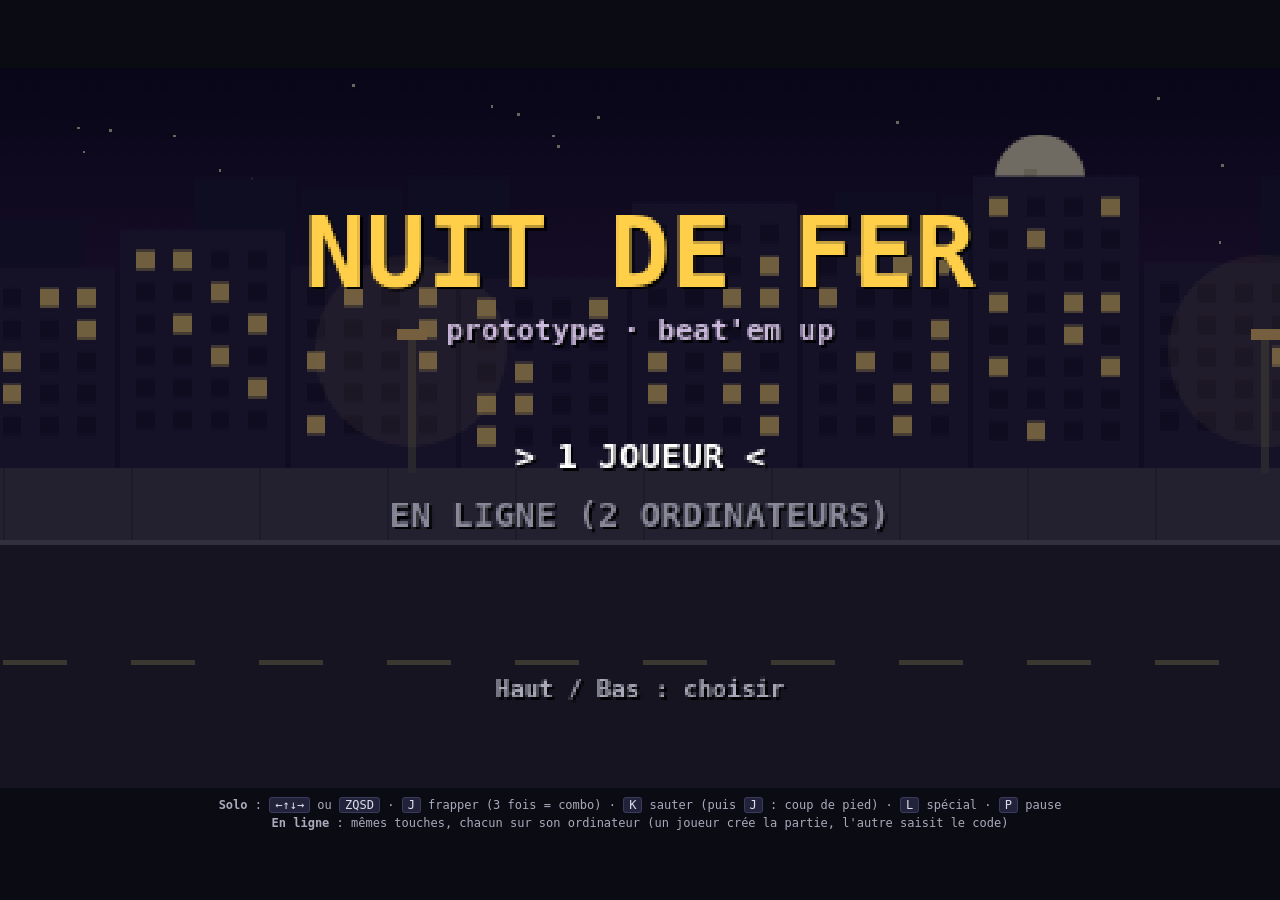
==== index.html @ 5383912b "Add files via upload" ====
<!DOCTYPE html>
<html lang="fr">
<head>
<meta charset="utf-8">
<meta name="viewport" content="width=device-width,initial-scale=1,maximum-scale=1,user-scalable=no">
<title>Nuit de Fer — prototype</title>
<style>
  html,body{margin:0;height:100%;background:#0b0b14;color:#aab;font-family:ui-monospace,Menlo,Consolas,monospace}
  body{display:flex;flex-direction:column;align-items:center;justify-content:center;gap:8px}
  canvas{width:min(100vw,calc((100vh - 48px) * 16 / 9));aspect-ratio:16/9;image-rendering:pixelated;background:#000;display:block;outline:none}
  #help{font-size:12px;text-align:center;padding:0 8px;line-height:1.5}
  kbd{background:#22223a;border:1px solid #3a3a5a;border-radius:3px;padding:0 5px;color:#dde}

  #touch{display:none;position:fixed;left:0;right:0;bottom:0;height:46vh;max-height:230px;z-index:5;touch-action:none;-webkit-user-select:none;user-select:none;-webkit-touch-callout:none}
  body.touch #touch{display:block}
  body.touch #help{display:none}
  #pad{position:absolute;left:2vw;bottom:14px;width:150px;height:150px;border-radius:50%;background:rgba(255,255,255,.10);border:2px solid rgba(255,255,255,.25)}
  #knob{position:absolute;left:50px;top:50px;width:50px;height:50px;border-radius:50%;background:rgba(255,255,255,.35)}
  .tb{position:absolute;width:66px;height:66px;border-radius:50%;background:rgba(255,200,60,.22);border:2px solid rgba(255,220,120,.6);color:#fff;font:bold 12px ui-monospace,monospace;display:flex;align-items:center;justify-content:center;text-align:center;line-height:1.1}
  .tb.s{width:44px;height:30px;border-radius:8px;font-size:11px;background:rgba(255,255,255,.18);border-color:rgba(255,255,255,.4)}
  .tb.on{background:rgba(255,220,120,.6)}
  #bP{right:94px;bottom:70px} #bJ{right:12px;bottom:112px} #bS{right:12px;bottom:28px}
  #bOk{left:calc(50% - 50px);bottom:14px} #bPause{left:calc(50% + 4px);bottom:14px}
</style>
</head>
<body>
<canvas id="c" width="480" height="270" tabindex="0"></canvas>
<div id="help">
  <b>Solo</b> : <kbd>←↑↓→</kbd> ou <kbd>ZQSD</kbd> · <kbd>J</kbd> frapper (3 fois = combo) · <kbd>K</kbd> sauter (puis <kbd>J</kbd> : coup de pied) · <kbd>L</kbd> spécial · <kbd>P</kbd> pause<br>
  <b>En ligne</b> : mêmes touches, chacun sur son ordinateur (un joueur crée la partie, l'autre saisit le code)
</div>
<div id="touch">
  <div id="pad"><div id="knob"></div></div>
  <div class="tb" id="bP" data-k="KeyJ">Frapper</div>
  <div class="tb" id="bJ" data-k="KeyK">Saut</div>
  <div class="tb" id="bS" data-k="KeyL">Spécial</div>
  <div class="tb s" id="bOk" data-k="Enter">OK</div>
  <div class="tb s" id="bPause" data-k="KeyP">Pause</div>
</div>
<script>
(function () {
  var touch = ('ontouchstart' in window) || (navigator.maxTouchPoints > 0) || (window.matchMedia && matchMedia('(pointer:coarse)').matches);
  window.IS_TOUCH = touch;
  if (!touch) return;
  document.body.classList.add('touch');
  var K = function () { return window.__keys; };
  var pad = document.getElementById('pad'), knob = document.getElementById('knob');
  function setDir(dx, dy) {
    var k = K(); if (!k) return;
    k.ArrowLeft = dx < -0.3; k.ArrowRight = dx > 0.3; k.ArrowUp = dy < -0.3; k.ArrowDown = dy > 0.3;
    knob.style.transform = 'translate(' + (dx * 30) + 'px,' + (dy * 30) + 'px)';
  }
  function padMove(e) {
    var r = pad.getBoundingClientRect(), cx = r.left + r.width / 2, cy = r.top + r.height / 2;
    var dx = (e.clientX - cx) / (r.width / 2), dy = (e.clientY - cy) / (r.height / 2), m = Math.hypot(dx, dy);
    if (m > 1) { dx /= m; dy /= m; }
    setDir(dx, dy);
  }
  pad.addEventListener('pointerdown', function (e) { pad.setPointerCapture(e.pointerId); if (window.unlockAudio) unlockAudio(); padMove(e); e.preventDefault(); });
  pad.addEventListener('pointermove', function (e) { if (pad.hasPointerCapture(e.pointerId)) padMove(e); });
  ['pointerup', 'pointercancel', 'lostpointercapture'].forEach(function (t) { pad.addEventListener(t, function () { setDir(0, 0); }); });
  Array.prototype.forEach.call(document.querySelectorAll('.tb'), function (b) {
    var code = b.getAttribute('data-k');
    b.addEventListener('pointerdown', function (e) { b.setPointerCapture(e.pointerId); if (window.unlockAudio) unlockAudio(); var k = K(); if (k) k[code] = true; b.classList.add('on'); e.preventDefault(); });
    ['pointerup', 'pointercancel', 'lostpointercapture'].forEach(function (t) { b.addEventListener(t, function () { var k = K(); if (k) k[code] = false; b.classList.remove('on'); }); });
  });
  document.addEventListener('contextmenu', function (e) { e.preventDefault(); });
})();
</script>
<script>
'use strict';
/* ====================================================================
   NUIT DE FER — prototype d'un beat'em up à défilement horizontal
   3 héros, 1 niveau, 3 types d'ennemis, 1 boss, 1 ou 2 joueurs en local.
   ==================================================================== */
const W = 480, H = 270, LEN = 2400, Y0 = 158, Y1 = 254;
const cv = document.getElementById('c');
let g = cv.getContext('2d');
g.imageSmoothingEnabled = false;
cv.addEventListener('pointerdown', () => { cv.focus(); unlockAudio(); });

/* ---------- entrées ---------- */
const ACT = ['left', 'right', 'up', 'down', 'punch', 'jump', 'special'];
const KEYS_SOLO = {
  left: ['KeyA', 'ArrowLeft'], right: ['KeyD', 'ArrowRight'], up: ['KeyW', 'ArrowUp'], down: ['KeyS', 'ArrowDown'],
  punch: ['KeyJ', 'KeyF', 'KeyZ'], jump: ['KeyK', 'KeyG', 'KeyX', 'Space'], special: ['KeyL', 'KeyH', 'KeyC']
};
const KEYS_P1 = { left: ['KeyA'], right: ['KeyD'], up: ['KeyW'], down: ['KeyS'], punch: ['KeyF'], jump: ['KeyG'], special: ['KeyH'] };
const KEYS_P2 = {
  left: ['ArrowLeft'], right: ['ArrowRight'], up: ['ArrowUp'], down: ['ArrowDown'],
  punch: ['Comma', 'Numpad1'], jump: ['Period', 'Numpad2'], special: ['Slash', 'Numpad3']
};
const keys = {}; window.__keys = keys;
let nPlayers = 1;
const HLD = [{}, {}], PRS = [{}, {}], OLD = [{}, {}];
let START = false, PAUSE = false, oldS = false, oldP = false;
addEventListener('keydown', e => {
  keys[e.code] = true;
  if (['ArrowLeft', 'ArrowRight', 'ArrowUp', 'ArrowDown', 'Space'].includes(e.code)) e.preventDefault();
  if (state === 'online' && olStage === 'joining') {
    if (/^[a-zA-Z0-9]$/.test(e.key) && codeBuf.length < 5) codeBuf += e.key.toUpperCase();
    else if (e.key === 'Backspace') codeBuf = codeBuf.slice(0, -1);
  }
  unlockAudio();
});
addEventListener('keyup', e => { keys[e.code] = false; });
addEventListener('blur', () => { for (const k in keys) keys[k] = false; });

function gpFor(i) {
  const pads = (navigator.getGamepads ? Array.from(navigator.getGamepads()) : []).filter(Boolean);
  if (online) return i === localSlot ? pads[0] : undefined;
  return nPlayers === 1 ? pads[0] : pads[i];
}
function padHeld(gp, n) {
  const b = i => gp.buttons[i] && gp.buttons[i].pressed;
  const ax = gp.axes[0] || 0, ay = gp.axes[1] || 0;
  switch (n) {
    case 'left': return ax < -0.4 || b(14);
    case 'right': return ax > 0.4 || b(15);
    case 'up': return ay < -0.4 || b(12);
    case 'down': return ay > 0.4 || b(13);
    case 'punch': return b(2);
    case 'jump': return b(0);
    case 'special': return b(1) || b(3);
  }
  return false;
}
function poll() {
  for (let i = 0; i < 2; i++) {
    const sc = online ? (i === localSlot ? KEYS_SOLO : null) : (nPlayers === 1 ? (i === 0 ? KEYS_SOLO : null) : (i === 0 ? KEYS_P1 : KEYS_P2));
    const gp = gpFor(i);
    for (const n of ACT) {
      const h = (sc ? sc[n].some(k => keys[k]) : false) || (gp ? padHeld(gp, n) : false);
      PRS[i][n] = h && !OLD[i][n]; OLD[i][n] = h; HLD[i][n] = h;
    }
  }
  const gp0 = gpFor(online ? localSlot : 0);
  const s = !!(keys.Enter || (gp0 && gp0.buttons[9] && gp0.buttons[9].pressed));
  START = s && !oldS; oldS = s;
  const p = !!(keys.KeyP || keys.Escape || (gp0 && gp0.buttons[8] && gp0.buttons[8].pressed));
  PAUSE = p && !oldP; oldP = p;
}

/* ---------- audio (Web Audio, bruitages synthétiques) ---------- */
let AC = null;
function unlockAudio() {
  try {
    if (!AC) AC = new (window.AudioContext || window.webkitAudioContext)();
    if (AC.state === 'suspended') AC.resume();
  } catch (e) { AC = null; }
}
function tone(f, d, type, v, slide) {
  if (!AC) return;
  try {
    const t = AC.currentTime, o = AC.createOscillator(), gn = AC.createGain();
    o.type = type || 'square';
    o.frequency.setValueAtTime(f, t);
    if (slide) o.frequency.exponentialRampToValueAtTime(Math.max(30, f + slide), t + d);
    gn.gain.setValueAtTime(v || 0.05, t);
    gn.gain.exponentialRampToValueAtTime(0.001, t + d);
    o.connect(gn); gn.connect(AC.destination);
    o.start(t); o.stop(t + d);
  } catch (e) { /* ignoré */ }
}
function noise(d, v) {
  if (!AC) return;
  try {
    const n = Math.floor(AC.sampleRate * d), buf = AC.createBuffer(1, n, AC.sampleRate), data = buf.getChannelData(0);
    for (let i = 0; i < n; i++) data[i] = (rng() * 2 - 1) * (1 - i / n);
    const s = AC.createBufferSource(), gn = AC.createGain();
    s.buffer = buf; gn.gain.value = v || 0.08;
    s.connect(gn); gn.connect(AC.destination); s.start();
  } catch (e) { /* ignoré */ }
}
const SFX = {
  hit() { noise(0.06, 0.1); tone(190, 0.06, 'square', 0.04, -90); },
  big() { noise(0.16, 0.16); tone(110, 0.16, 'sawtooth', 0.07, -70); },
  whoosh() { tone(420, 0.08, 'triangle', 0.03, -250); },
  jump() { tone(260, 0.12, 'square', 0.03, 220); },
  pick() { tone(660, 0.08, 'square', 0.04, 0); setTimeout(() => tone(990, 0.1, 'square', 0.04, 0), 70); },
  brk() { noise(0.2, 0.12); tone(140, 0.12, 'square', 0.04, -60); },
  special() { tone(300, 0.3, 'sawtooth', 0.05, 500); },
  ko() { tone(220, 0.4, 'sawtooth', 0.06, -170); },
  move() { tone(520, 0.04, 'square', 0.025, 0); }
};

/* ---------- données ---------- */
const T = {
  thug: { hp: 30, sp: 0.8, sc: 1, col: { shirt: '#b3412f', pants: '#3a3a52', skin: '#e0b090', hair: '#2a1a1a', acc: '#d4a017', shoe: '#1a1a1a' },
    atk: { reach: 22, dmg: 8, tele: 24, dur: 14, act: [5, 8] }, score: 100, name: 'VOYOU' },
  brute: { hp: 70, sp: 0.45, sc: 1.3, armor: true, col: { shirt: '#5a3a1a', pants: '#2f2f2f', skin: '#c99a74', hair: '#2a1a0a', acc: '#c9c9c9', shoe: '#111' },
    atk: { reach: 28, dmg: 16, tele: 38, dur: 22, act: [8, 12], kd: true }, score: 250, name: 'COSTAUD' },
  thrower: { hp: 24, sp: 0.7, sc: 1, ranged: true, col: { shirt: '#6a3fa0', pants: '#2a2a40', skin: '#e0b090', hair: '#4a9a3a', acc: '#66cc66', acc2: '#e8e8f0', shoe: '#dddddd' },
    atk: { reach: 22, dmg: 7, tele: 30, dur: 14, act: [5, 8] }, score: 150, name: 'LANCEUR' },
  boss: { hp: 220, sp: 1.0, sc: 1.4, armor: true, col: { shirt: '#26262e', pants: '#1a1a22', skin: '#d9a07a', hair: '#d02828', acc: '#d02828', shoe: '#111' },
    atk: { reach: 30, dmg: 10, tele: 22, dur: 16, act: [5, 8] }, score: 2000, name: 'LE CHEF' }
};
const ATK = [
  { dur: 15, act: [4, 7], reach: 24, dmg: 6, kd: false, ext: 10 },
  { dur: 15, act: [4, 7], reach: 26, dmg: 7, kd: false, ext: 12 },
  { dur: 24, act: [7, 10], reach: 30, dmg: 11, kd: true, ext: 15 }
];
const KICK = { reach: 24, dmg: 8, kd: false };
const HERO_KEYS = ['cogneur', 'vive', 'costaud'];
const HEROES = {
  cogneur: { name: 'LE COGNEUR', role: 'Équilibré', special: 'Tourbillon', sc: 1, hp: 100, spd: 1.5, jump: 4.4, dmg: 1, reach: 0, rate: 1, slam: 0,
    col: { shirt: '#2f6fd0', pants: '#3b4f8a', skin: '#e6b48c', hair: '#3a2418', acc: '#e03030', acc2: '#f2f2f2', shoe: '#f2f2f2' } },
  vive: { name: 'LA VIVE', role: 'Rapide', special: 'Roulade', sc: 1, hp: 80, spd: 1.95, jump: 4.9, dmg: 0.8, reach: 0, rate: 0.8, slam: 0,
    col: { shirt: '#2fb59a', pants: '#22222e', skin: '#e8b894', hair: '#e0a030', acc: '#f5d442', acc2: '#ffffff', shoe: '#f5f5f5' } },
  costaud: { name: 'LE COSTAUD', role: 'Lourd', special: 'Coup de masse', sc: 1.15, hp: 130, spd: 1.1, jump: 3.9, dmg: 1.45, reach: 4, rate: 1.25, slam: 14,
    col: { shirt: '#d9622b', pants: '#3b4036', skin: '#b07850', hair: '#1a1210', acc: '#d9a21b', shoe: '#2a2a2a' } }
};
for (const k of HERO_KEYS) {
  const h = HEROES[k];
  h.atk = ATK.map(a => ({
    dur: Math.round(a.dur * h.rate), act: a.act.map(x => Math.round(x * h.rate)), reach: a.reach + h.reach,
    dmg: Math.max(1, Math.round(a.dmg * h.dmg)), kd: a.kd, ext: a.ext + h.reach
  }));
  h.kick = { reach: KICK.reach + h.reach, dmg: Math.round(KICK.dmg * h.dmg), kd: false };
}
const LV = {
  barrels: [[330, 190], [760, 175], [1300, 222], [1650, 185]],
  waves: [
    { cam: 120, spawn: [['thug', 1], ['thug', -1]] },
    { cam: 560, spawn: [['thug', 1], ['thug', -1], ['thug', 1]] },
    { cam: 980, spawn: [['brute', 1], ['thug', -1]] },
    { cam: 1380, spawn: [['thrower', 1], ['thug', -1], ['thug', 1], ['thrower', -1]] },
    { cam: 1700, spawn: [['brute', 1], ['thrower', -1], ['thug', 1]] },
    { cam: 1920, boss: true, spawn: [['boss', 1]] }
  ]
};

/* ---------- état du jeu ---------- */
let state = 'title', PS = [], E = [], B = [], IT = [], PJ = [], FX = [];
let cam = 0, camLimit = LEN - W, waveI = 0, waveActive = false;
let hitstop = 0, shake = 0, tgt = null, tgtT = 0, goT = 0, tick = 0, endT = 0, paused = false, attackers = 0;
let menuIdx = 0, SEL = [{ c: 0, lock: false }, { c: 1, lock: false }], selT = 0;

let rngS = 1;
function seedRng(s) { rngS = (s >>> 0) || 1; }
function rng() {
  rngS = (rngS + 0x6D2B79F5) | 0;
  let t = Math.imul(rngS ^ (rngS >>> 15), 1 | rngS);
  t = (t + Math.imul(t ^ (t >>> 7), 61 | t)) ^ t;
  return ((t ^ (t >>> 14)) >>> 0) / 4294967296;
}
const rnd = (a, b) => a + rng() * (b - a);
const clamp = (v, a, b) => Math.max(a, Math.min(b, v));

function mkPlayer(hero, slot) {
  const hr = HEROES[hero];
  return { kind: 'p', hero, slot, x: 70 + slot * 26, y: 198 + slot * 26, z: 0, vx: 0, vy: 0, vz: 0, face: 1, hp: hr.hp, maxhp: hr.hp,
    st: 'free', t: 0, stage: 0, buf: false, kick: false, kt: 0, hit: new Set(), inv: 0, flash: 0, walk: 0, mv: false,
    dying: false, lie: 0, lives: 3, score: 0, cd: 0, out: false, refund: false };
}
function mkEnemy(type, x, y) {
  const d = T[type], hp = Math.round(d.hp * (nPlayers === 2 ? 1.5 : 1));
  return { kind: 'e', type, x, y, z: 0, vx: 0, vy: 0, vz: 0, face: -1, hp, maxhp: hp, st: 'move', t: 0,
    cool: rnd(20, 70), side: rng() < 0.5 ? -1 : 1, slot: rnd(0, 30), hit: new Set(), inv: 0, flash: 0, walk: 0,
    mode: 'punch', tele: 24, combo: 0, phase: 1, dying: false, gone: false, lie: 0, mv: false };
}
function startGame() {
  PS = SEL.slice(0, nPlayers).map((s, i) => mkPlayer(HERO_KEYS[s.c], i));
  E = []; PJ = []; FX = []; IT = [];
  B = LV.barrels.map(([x, y]) => ({ kind: 'b', x, y, z: 0, hp: 1, gone: false, flash: 0 }));
  cam = 0; camLimit = LEN - W; waveI = 0; waveActive = false;
  hitstop = 0; shake = 0; tgt = null; tgtT = 0; goT = 0; endT = 0; paused = false;
  seedRng(online ? netSeed : (Date.now() >>> 0));
  state = 'play';
}
function spawn(type, side) {
  const x = side > 0 ? cam + W + 16 : cam - 16;
  const e = mkEnemy(type, x, rnd(Y0 + 6, Y1 - 6));
  e.face = side > 0 ? -1 : 1;
  E.push(e);
  return e;
}
const livePlayers = () => PS.filter(p => !p.out && !p.dying);

/* ---------- combat ---------- */
function strike(att, a) {
  const x0 = att.x, x1 = att.x + att.face * a.reach;
  const lo = Math.min(x0, x1) - 5, hi = Math.max(x0, x1) + 5;
  const list = att.kind === 'p' ? E.concat(B) : livePlayers();
  for (const t of list) {
    if (t.gone || t.dying || att.hit.has(t)) continue;
    if (t.kind !== 'b' && (t.st === 'down' || t.inv > 0)) continue;
    if (t.x < lo || t.x > hi || Math.abs(t.y - att.y) > 13 || Math.abs(t.z - att.z) > 26) continue;
    att.hit.add(t);
    hurt(t, att, a, att.face);
  }
}
function strikeArea(att, a) {
  for (const t of E.concat(B)) {
    if (t.gone || t.dying || att.hit.has(t)) continue;
    if (t.kind !== 'b' && (t.st === 'down' || t.inv > 0)) continue;
    if (Math.abs(t.x - att.x) > a.r || Math.abs(t.y - att.y) > 22 || Math.abs(t.z - att.z) > 30) continue;
    att.hit.add(t);
    hurt(t, att, a, t.x >= att.x ? 1 : -1);
  }
}
function knock(t, dir) {
  t.st = 'down'; t.t = 0; t.vz = 3.4; t.vx = dir * 2.1; t.z = Math.max(t.z, 1); t.kick = false; t.lie = 0;
}
function hurt(t, att, a, dir) {
  if (t.kind === 'b') { breakBarrel(t); return; }
  t.hp -= a.dmg; t.flash = 8;
  hitstop = Math.max(hitstop, a.kd ? 6 : 3);
  FX.push({ x: t.x, y: t.y, z: t.z + 20, t: 0, life: a.kd ? 12 : 8, big: !!a.kd });
  if (a.kd) { shake = Math.max(shake, 6); SFX.big(); } else SFX.hit();
  if (att.kind === 'p') { att.score += 10; if (t.kind === 'e') { tgt = t; tgtT = 150; } }
  if (t.hp <= 0) {
    t.hp = 0; t.dying = true; knock(t, dir);
    if (t.kind === 'e' && att.kind === 'p') att.score += T[t.type].score;
    SFX.ko();
    return;
  }
  const armored = (t.kind === 'e' && T[t.type].armor && !a.kd && (t.st === 'tele' || t.st === 'attack' || t.st === 'charge')) ||
    (t.kind === 'p' && t.hero === 'costaud' && !a.kd && t.st === 'attack');
  if (armored) return;
  if (a.kd || t.z > 0) knock(t, dir);
  else { t.st = 'hurt'; t.t = 0; t.vx = dir * 1.4; t.hit = new Set(); }
}
function breakBarrel(b) {
  b.gone = true; SFX.brk();
  for (let i = 0; i < 5; i++) FX.push({ x: b.x + rnd(-6, 6), y: b.y, z: rnd(6, 18), t: 0, life: 14, big: false });
  const r = rng();
  if (r < 0.5) IT.push({ x: b.x, y: b.y, type: 'apple', heal: 20 });
  else if (r < 0.72) IT.push({ x: b.x, y: b.y, type: 'meat', heal: 45 });
}

/* ---------- joueurs ---------- */
function startAttack(p, stage) {
  p.st = 'attack'; p.stage = stage; p.t = 0; p.buf = false; p.hit = new Set(); SFX.whoosh();
}
function updPlayer(p) {
  const I = HLD[p.slot], Pp = PRS[p.slot], hr = HEROES[p.hero];
  if (p.inv > 0) p.inv--;
  if (p.flash > 0) p.flash--;
  if (p.cd > 0) p.cd--;
  p.mv = false;
  switch (p.st) {
    case 'free': {
      let dx = (I.right ? 1 : 0) - (I.left ? 1 : 0), dy = (I.down ? 1 : 0) - (I.up ? 1 : 0);
      if (dx && dy) { dx *= 0.8; dy *= 0.8; }
      p.x += dx * hr.spd; p.y += dy * hr.spd * 0.7;
      if (dx) p.face = dx > 0 ? 1 : -1;
      if (dx || dy) { p.mv = true; p.walk += 0.14 * hr.spd; }
      if (Pp.jump) { p.st = 'air'; p.vz = hr.jump; p.vx = dx * hr.spd; p.vy = dy * 0.8; p.kick = false; SFX.jump(); }
      else if (Pp.special) {
        if (p.hero === 'vive') {
          if (p.cd <= 0) { p.st = 'roll'; p.t = 0; p.hit = new Set(); p.inv = 24; p.vx = p.face * 3.4; p.cd = 50; SFX.whoosh(); }
        } else if (p.hp > 10) {
          p.hp -= p.hero === 'costaud' ? 10 : 8; p.st = 'special'; p.t = 0; p.hit = new Set(); p.inv = 26; p.refund = true; SFX.special();
        }
      } else if (Pp.punch) startAttack(p, 0);
      break;
    }
    case 'attack': {
      p.t++;
      const a = hr.atk[p.stage];
      if (Pp.punch) p.buf = true;
      if (p.t >= a.act[0] && p.t <= a.act[1]) strike(p, a);
      if (p.t >= a.dur) {
        if (p.buf && p.stage < 2) startAttack(p, p.stage + 1);
        else p.st = 'free';
      }
      break;
    }
    case 'air': {
      p.x += p.vx; p.y += p.vy; p.vz -= 0.22; p.z += p.vz;
      if (Pp.punch && !p.kick) { p.kick = true; p.kt = 0; p.hit = new Set(); SFX.whoosh(); }
      if (p.kick) { p.kt++; if (p.kt >= 2 && p.kt <= 18) strike(p, hr.kick); }
      if (p.z <= 0) { p.z = 0; p.st = 'free'; p.kick = false; p.vx = 0; p.vy = 0; }
      break;
    }
    case 'special': {
      p.t++;
      if (p.hero === 'costaud') {
        if (p.t === 12) {
          p.hit = new Set();
          strikeArea(p, { r: 56, dmg: hr.slam, kd: true });
          shake = Math.max(shake, 8); SFX.big();
          if (p.hit.size && p.refund) { p.hp = Math.min(p.maxhp, p.hp + 8); p.refund = false; }
        }
        if (p.t >= 32) p.st = 'free';
      } else {
        if (p.t === 10) p.hit = new Set();
        if ((p.t >= 4 && p.t <= 8) || (p.t >= 10 && p.t <= 16)) {
          const before = p.hit.size;
          strikeArea(p, { r: 40, dmg: 9, kd: p.t >= 10 });
          if (p.hit.size > before && p.refund) { p.hp = Math.min(p.maxhp, p.hp + 8); p.refund = false; }
        }
        if (p.t >= 26) p.st = 'free';
      }
      break;
    }
    case 'roll': {
      p.t++; p.x += p.vx; p.vx *= 0.96;
      strike(p, { reach: 16, dmg: 5, kd: false });
      if (p.t >= 24) p.st = 'free';
      break;
    }
    case 'hurt': {
      p.t++; p.x += p.vx; p.vx *= 0.8;
      if (p.t >= 16) p.st = 'free';
      break;
    }
    case 'down': {
      p.t++; p.x += p.vx; p.vx *= 0.97; p.vz -= 0.25; p.z += p.vz;
      if (p.z <= 0) { p.z = 0; p.vz = 0; p.vx *= 0.8; p.lie++; }
      if (p.z === 0 && p.lie > 40) {
        if (p.dying) {
          p.lives--;
          if (p.lives > 0) {
            p.hp = p.maxhp; p.dying = false; p.st = 'free'; p.inv = 120; p.x = cam + 40 + p.slot * 24; p.y = 205 + p.slot * 20; p.lie = 0;
          } else { p.out = true; }
        } else { p.st = 'free'; p.inv = 90; p.lie = 0; }
      }
      break;
    }
  }
  p.x = clamp(p.x, cam + 10, cam + W - 10);
  p.y = clamp(p.y, Y0, Y1);
  if (p.st !== 'down') {
    for (const it of IT) {
      if (!it.got && Math.abs(it.x - p.x) < 12 && Math.abs(it.y - p.y) < 10) {
        p.hp = Math.min(p.maxhp, p.hp + it.heal); it.got = true; SFX.pick();
      }
    }
    IT = IT.filter(i => !i.got);
  }
}

/* ---------- ennemis ---------- */
function targetOf(e) {
  let best = null, bd = 1e9;
  for (const p of PS) {
    if (p.out || p.dying) continue;
    const d = Math.abs(p.x - e.x) + Math.abs(p.y - e.y) * 1.5;
    if (d < bd) { bd = d; best = p; }
  }
  return best || PS.find(p => !p.out) || PS[0];
}
function startTele(e, mode) {
  const d = T[e.type];
  e.st = 'tele'; e.t = 0; e.mode = mode; e.hit = new Set();
  e.tele = mode === 'charge' ? 36 : d.atk.tele;
  e.combo = (e.type === 'boss' && e.phase >= 2 && mode === 'punch') ? 1 : 0;
}
function bossPhase(e) {
  const r = e.hp / e.maxhp, ph = r > 0.66 ? 1 : (r > 0.33 ? 2 : 3);
  if (ph > e.phase) {
    e.phase = ph;
    if (ph === 3) { spawn('thug', 1); spawn('thug', -1); }
  }
}
function updEnemy(e) {
  const d = T[e.type], p = targetOf(e);
  if (e.flash > 0) e.flash--;
  if (e.inv > 0) e.inv--;
  if (e.cool > 0) e.cool--;
  if (e.st !== 'move') e.mv = false;
  switch (e.st) {
    case 'move': {
      if (e.type === 'boss') bossPhase(e);
      e.face = p.x >= e.x ? 1 : -1;
      e.walk += 0.18;
      const sp = d.sp * (e.type === 'boss' ? 1 + 0.15 * (e.phase - 1) : 1);
      const maxAtt = nPlayers === 2 ? 3 : 2;
      const busy = attackers >= maxAtt || e.cool > 0;
      let tx;
      if (d.ranged) tx = clamp(p.x + e.side * 150, cam + 24, cam + W - 24);
      else tx = p.x + e.side * (busy ? 60 + e.slot : d.atk.reach - 8);
      const dx = tx - e.x, dy = p.y - e.y, dist = Math.sqrt(dx * dx + dy * dy);
      e.mv = dist > 2;
      if (dist > 2) { e.x += dx / dist * sp; e.y += dy / dist * sp * 0.75; }
      e.y = clamp(e.y, Y0, Y1);
      if (!busy && p.st !== 'down' && !p.dying && !p.out) {
        if (d.ranged) {
          if (Math.abs(p.x - e.x) < d.atk.reach + 6 && Math.abs(p.y - e.y) < 9) startTele(e, 'punch');
          else if (Math.abs(p.y - e.y) < 8 && Math.abs(p.x - e.x) > 80 && e.x > cam + 10 && e.x < cam + W - 10) startTele(e, 'throw');
        } else if (Math.abs(p.x - e.x) < d.atk.reach + 6 && Math.abs(p.y - e.y) < 9) startTele(e, 'punch');
        else if (e.type === 'boss' && Math.abs(p.x - e.x) > 70 && rng() < 0.02) startTele(e, 'charge');
      }
      break;
    }
    case 'tele': {
      e.t++;
      if (e.t < e.tele - 6) e.face = p.x >= e.x ? 1 : -1;
      if (e.t >= e.tele) {
        e.t = 0; e.hit = new Set();
        if (e.mode === 'throw') {
          PJ.push({ x: e.x + e.face * 10, y: e.y, z: 22, vx: e.face * 2.8, life: 140, rot: 0 });
          e.st = 'recover'; SFX.whoosh();
        } else if (e.mode === 'charge') { e.st = 'charge'; e.vx = e.face * 3.8; SFX.whoosh(); }
        else { e.st = 'attack'; SFX.whoosh(); }
      }
      break;
    }
    case 'attack': {
      e.t++;
      const a = d.atk;
      if (e.t >= a.act[0] && e.t <= a.act[1]) strike(e, a);
      if (e.t >= a.dur) {
        if (e.combo > 0) { e.combo--; e.st = 'tele'; e.mode = 'punch'; e.tele = 8; e.t = 0; e.hit = new Set(); }
        else { e.st = 'recover'; e.t = 0; }
      }
      break;
    }
    case 'charge': {
      e.t++; e.x += e.vx; e.walk += 0.5;
      strike(e, { reach: 22, dmg: 14, kd: true });
      if (e.t >= 26 || e.x < cam + 8 || e.x > cam + W - 8) { e.st = 'recover'; e.t = 0; }
      break;
    }
    case 'recover': {
      e.t++;
      if (e.t >= (e.type === 'boss' ? 36 : 28)) {
        e.st = 'move'; e.cool = rnd(40, 90) * (e.type === 'boss' ? 0.6 : 1); e.side = rng() < 0.5 ? -1 : 1;
      }
      break;
    }
    case 'hurt': {
      e.t++; e.x += e.vx; e.vx *= 0.8;
      if (e.t >= 18) e.st = 'move';
      break;
    }
    case 'down': {
      e.t++; e.x += e.vx; e.vz -= 0.25; e.z += e.vz;
      if (e.z <= 0) { e.z = 0; e.vz = 0; e.vx *= 0.8; e.lie++; }
      if (e.z === 0 && e.lie > 40) {
        if (e.dying) e.gone = true;
        else { e.st = 'move'; e.inv = 40; e.lie = 0; e.t = 0; e.cool = 30; }
      }
      break;
    }
  }
}
function separate() {
  for (let i = 0; i < E.length; i++) {
    const a = E[i];
    if (a.gone || a.st === 'down') continue;
    for (let j = i + 1; j < E.length; j++) {
      const b = E[j];
      if (b.gone || b.st === 'down') continue;
      if (Math.abs(a.x - b.x) < 12 && Math.abs(a.y - b.y) < 6) {
        const s = a.x < b.x ? -1 : 1;
        a.x += s * 0.5; b.x -= s * 0.5;
        a.y += a.y < b.y ? -0.3 : 0.3; b.y += a.y < b.y ? 0.3 : -0.3;
      }
    }
  }
}
function updProj() {
  for (const b of PJ) {
    b.x += b.vx; b.life--; b.rot += 0.4;
    for (const p of livePlayers()) {
      if (p.inv <= 0 && p.st !== 'down' && Math.abs(b.x - p.x) < 8 && Math.abs(b.y - p.y) < 10 && Math.abs(b.z - (p.z + 16)) < 22) {
        hurt(p, { kind: 'e' }, { dmg: 7, kd: false }, Math.sign(b.vx));
        b.life = 0; break;
      }
    }
    if (b.x < cam - 20 || b.x > cam + W + 20) b.life = 0;
  }
  PJ = PJ.filter(b => b.life > 0);
}

/* ---------- vagues et caméra ---------- */
function updWaves() {
  const w = LV.waves[waveI];
  if (waveActive) {
    if (E.every(e => e.gone || e.dying)) {
      waveActive = false; camLimit = LEN - W; goT = 240;
      if (w && w.boss) endT = 150;
      waveI++;
    }
  } else if (w && cam >= w.cam - 0.01) {
    waveActive = true; camLimit = cam; goT = 0;
    for (const [k, s] of w.spawn) spawn(k, s);
    if (nPlayers === 2 && !w.boss) spawn('thug', rng() < 0.5 ? 1 : -1);
  }
}

/* ---------- jeu en ligne : relais MQTT + synchronisation par échange des touches ----------
   Les deux navigateurs exécutent exactement la même simulation (graine commune, pas fixe) et
   s'envoient uniquement les touches pressées, avec un petit décalage (DELAY images). */
const DELAY = 10;
const BITS = { left: 1, right: 2, up: 4, down: 8, punch: 16, jump: 32, special: 64 };
let online = false, localSlot = 0, olStage = 'menu', olIdx = 0, codeBuf = '', hostCode = '', netMsg = '', netSeed = 0;
let frameNo = 0, sentF = 0, localBuf = {}, remoteBuf = {}, prevM = [0, 0], myHash = {}, theirHash = {}, desync = false, stallT = 0;
let rel = null, rxT = 0, startMsg = null, peerNeeds = 0;
const maskOf = h => ACT.reduce((m, n) => m | (h[n] ? BITS[n] : 0), 0);

/* Transport : relais MQTT public par WebSocket (wss). Aucun serveur à installer, passe les réseaux mobiles
   et la plupart des pare-feux (pas de connexion directe entre les deux ordinateurs). */
const BROKERS = ['wss://broker.emqx.io:8084/mqtt', 'wss://broker.hivemq.com:8884/mqtt', 'wss://test.mosquitto.org:8081/', 'wss://mqtt.eclipseprojects.io:443/mqtt'];
const U8 = a => new Uint8Array(a);
function mqStr(s) { const b = Array.from(new TextEncoder().encode(s)); return [b.length >> 8, b.length & 255, ...b]; }
function mqLen(n) { const o = []; do { let d = n % 128; n = Math.floor(n / 128); if (n > 0) d |= 128; o.push(d); } while (n > 0); return o; }
function mqPkt(h, body) { return U8([h, ...mqLen(body.length), ...body]); }
function mqConnect(id) { return mqPkt(0x10, [0, 4, 77, 81, 84, 84, 4, 2, 0, 30, ...mqStr(id)]); }
function mqSub(topic, pid) { return mqPkt(0x82, [pid >> 8, pid & 255, ...mqStr(topic), 0]); }
function mqPub(topic, obj) { return mqPkt(0x30, [...mqStr(topic), ...Array.from(new TextEncoder().encode(JSON.stringify(obj)))]); }
function openBroker(url, subTopic, onMsg) {
  const c = { url, ws: null, ready: false, buf: [], dead: false };
  try { c.ws = new WebSocket(url, 'mqtt'); } catch (e) { c.dead = true; return c; }
  c.ws.binaryType = 'arraybuffer';
  c.ws.onopen = () => { try { c.ws.send(mqConnect('nf' + Math.random().toString(36).slice(2, 10))); } catch (e) { c.dead = true; } };
  c.ws.onerror = () => { c.dead = true; c.ready = false; };
  c.ws.onclose = () => { c.dead = true; c.ready = false; };
  c.ws.onmessage = ev => {
    c.buf.push(...new Uint8Array(ev.data));
    for (;;) {
      if (c.buf.length < 2) return;
      let rl = 0, mul = 1, i = 1, ok = false;
      while (i < c.buf.length && i < 5) { const d = c.buf[i++]; rl += (d & 127) * mul; mul *= 128; if (!(d & 128)) { ok = true; break; } }
      if (!ok || c.buf.length < i + rl) return;
      const h = c.buf[0], body = c.buf.slice(i, i + rl); c.buf = c.buf.slice(i + rl);
      const type = h >> 4;
      if (type === 2) { if (body[1] === 0) c.ws.send(mqSub(subTopic, 1)); else c.dead = true; }
      else if (type === 9) c.ready = true;
      else if (type === 3) {
        const tl = (body[0] << 8) | body[1]; let idx = 2 + tl; if (((h >> 1) & 3) > 0) idx += 2;
        try { onMsg(c, JSON.parse(new TextDecoder().decode(U8(body.slice(idx))))); } catch (e) { /* ignoré */ }
      }
    }
  };
  return c;
}
function relClose() {
  if (rel) for (const c of rel.bs) { try { c.ws && c.ws.close(); } catch (e) { /* ignoré */ } }
  rel = null;
}
function netClose() { relClose(); online = false; startMsg = null; }
function netFail(msg) { netClose(); netMsg = msg; olStage = 'error'; state = 'online'; }
function netLost(msg) { netClose(); netMsg = msg; state = 'title'; nPlayers = 1; }
function newCode() {
  const al = 'ABCDEFGHJKLMNQRSTUVWXYZ23456789';
  let s = '';
  for (let i = 0; i < 5; i++) s += al[Math.floor(Math.random() * al.length)];
  return s;
}
function netSend(m) {
  if (!rel || !rel.active || !rel.active.ready) return;
  try { rel.active.ws.send(mqPub(rel.outT, m)); } catch (e) { /* ignoré */ }
}
function startRelay(role, code) {
  netClose();
  const inT = 'nferbrawl/' + code + (role === 0 ? '/j' : '/h');
  rel = { role, code, bs: [], active: null, outT: 'nferbrawl/' + code + (role === 0 ? '/h' : '/j'), t0: tick, helloT: 0, rot: 0 };
  const onMsg = (c, m) => {
    if (!rel) return;
    if (role === 0 && m.t === 'hello') {
      if (!online || rel.active === c) { rel.active = c; netSend({ t: 'welcome' }); if (!online) goOnline(0); }
      return;
    }
    if (role === 1 && m.t === 'welcome') { if (!online) goOnline(1); return; }
    if (online && c === rel.active) { rxT = tick; onNet(m); }
  };
  rel.bs = BROKERS.map(u => openBroker(u, inT, onMsg));
}
function goOnline(slot) { online = true; localSlot = slot; nPlayers = 2; rxT = tick; initSelect(); state = 'select'; SFX.pick(); }
function hostGame() { olStage = 'hosting'; hostCode = newCode(); startRelay(0, hostCode); }
function joinGame(code) { olStage = 'connecting'; startRelay(1, code); }
function relTick() {
  if (!rel) return;
  const age = tick - rel.t0;
  const anyReady = rel.bs.some(b => b.ready);
  if (!online) {
    if (olStage === 'hosting' && age > 600 && !anyReady) netFail('Impossible de joindre le serveur de mise en relation (réseau bloqué ?). Essayez un autre réseau.');
    if (olStage === 'connecting') {
      if (age > 1500) { netFail('Partie introuvable ou serveur injoignable. Vérifiez le code et que l\'autre joueur attend bien à l\'écran « Code de la partie ».'); return; }
      if (age - rel.helloT >= 45) {
        rel.helloT = age;
        const ready = rel.bs.filter(b => b.ready);
        if (ready.length) { rel.rot++; rel.active = ready[rel.rot % ready.length]; netSend({ t: 'hello' }); }
      }
    }
    return;
  }
  if (tick % 60 === 0) netSend({ t: 'ping' });
  if (tick % 1200 === 0) for (const b of rel.bs) { try { if (b.ready) b.ws.send(U8([0xC0, 0])); } catch (e) { /* ignoré */ } }
  if (state === 'select' && tick % 30 === 0) sendSel();
  if (startMsg && state === 'play' && frameNo < DELAY + 4 && tick % 15 === 0) netSend(startMsg);
  if (rel.active && rel.active.dead) netLost('Connexion perdue.');
  else if (tick - rxT > 600) netLost('Connexion perdue (plus de nouvelles de l\'autre joueur).');
}
function onNet(m) {
  if (!m) return;
  if (m.t === 'in') {
    peerNeeds = Math.max(peerNeeds, m.r);
    for (let i = 0; i < m.a.length; i++) { const f = m.s + i; if (f >= frameNo - 1 && remoteBuf[f] === undefined) remoteBuf[f] = m.a[i]; }
  } else if (m.t === 'sel') { if (state === 'select') { const r = 1 - localSlot; SEL[r].c = m.c; SEL[r].lock = m.lock; } }
  else if (m.t === 'start') {
    if (state !== 'select') return;
    SEL[0].c = Math.max(0, HERO_KEYS.indexOf(m.heroes[0])); SEL[1].c = Math.max(0, HERO_KEYS.indexOf(m.heroes[1]));
    beginOnline(m.seed);
  } else if (m.t === 'h') {
    theirHash[m.f] = m.v;
    if (myHash[m.f] !== undefined && myHash[m.f] !== m.v) desync = true;
  }
}
function sendSel() { netSend({ t: 'sel', c: SEL[localSlot].c, lock: SEL[localSlot].lock }); }
function beginOnline(seed) {
  netSeed = seed; frameNo = 0; sentF = DELAY - 1; localBuf = {}; remoteBuf = {}; prevM = [0, 0];
  for (let f = 0; f < DELAY; f++) { localBuf[f] = 0; remoteBuf[f] = 0; }
  myHash = {}; theirHash = {}; desync = false; stallT = 0; peerNeeds = 0;
  startGame();
}
function sendIn() {
  const s = Math.max(sentF - 80, Math.min(sentF - 9, peerNeeds)), a = [];
  for (let f = s; f <= sentF; f++) a.push(localBuf[f] === undefined ? 0 : localBuf[f]);
  netSend({ t: 'in', s, a, r: frameNo });
}
function netFrameReady() {
  const target = frameNo + DELAY;
  while (sentF < target) {
    sentF++;
    localBuf[sentF] = maskOf(HLD[localSlot]);
    if (sentF % 2 === 0) sendIn();
  }
  if (remoteBuf[frameNo] === undefined || localBuf[frameNo] === undefined) { stallT++; if (stallT % 6 === 0) sendIn(); return false; }
  stallT = 0;
  return true;
}
function applyNetInputs() {
  for (let s = 0; s < 2; s++) {
    const m = (s === localSlot ? localBuf : remoteBuf)[frameNo], prev = prevM[s];
    for (const n of ACT) {
      const held = !!(m & BITS[n]);
      HLD[s][n] = held; PRS[s][n] = held && !(prev & BITS[n]);
    }
    prevM[s] = m;
  }
}
function stateHash() {
  let h = rngS | 0;
  const mix = v => { h = (Math.imul(h, 31) + (Math.round(v * 16) | 0)) | 0; };
  for (const p of PS) { mix(p.x); mix(p.y); mix(p.hp); mix(p.score); }
  for (const e of E) { mix(e.x); mix(e.y); mix(e.hp); }
  mix(cam);
  return h;
}
function netAfterFrame() {
  frameNo++;
  delete localBuf[frameNo - 90]; delete remoteBuf[frameNo - 12];
  if (frameNo % 120 === 0) {
    const h = stateHash();
    myHash[frameNo] = h;
    netSend({ t: 'h', f: frameNo, v: h });
    if (theirHash[frameNo] !== undefined && theirHash[frameNo] !== h) desync = true;
  }
}

/* ---------- menus ---------- */
function toTitle() { state = 'title'; nPlayers = 1; cam = 0; selT = 0; online = false; }
function initSelect() {
  SEL = [{ c: 0, lock: false }, { c: 1, lock: false }]; selT = 0; cam = 0;
}
function tryLock(i) {
  const s = SEL[i];
  const taken = SEL.slice(0, nPlayers).some((o, j) => j !== i && o.lock && o.c === s.c);
  if (!taken) { s.lock = true; SFX.pick(); return true; }
  return false;
}
function updSelect() {
  if (PAUSE) { if (online) { netClose(); netMsg = ''; } toTitle(); return; }
  const slots = online ? [localSlot] : (nPlayers === 2 ? [0, 1] : [0]);
  let changed = false;
  for (const i of slots) {
    const s = SEL[i];
    if (!s.lock) {
      if (PRS[i].left) { s.c = (s.c + 2) % 3; SFX.move(); changed = true; }
      if (PRS[i].right) { s.c = (s.c + 1) % 3; SFX.move(); changed = true; }
      if ((PRS[i].punch || PRS[i].jump) && tryLock(i)) changed = true;
    } else if (PRS[i].special) { s.lock = false; changed = true; }
  }
  if (START) { const f = slots.find(i => !SEL[i].lock); if (f !== undefined && tryLock(f)) changed = true; }
  if (changed && online) sendSel();
  if (SEL.slice(0, nPlayers).every(o => o.lock)) {
    selT++;
    if (selT > 14) {
      if (!online) startGame();
      else if (localSlot === 0) {
        const seed = (Math.random() * 4294967296) >>> 0;
        startMsg = { t: 'start', seed, heroes: [HERO_KEYS[SEL[0].c], HERO_KEYS[SEL[1].c]] };
        netSend(startMsg);
        beginOnline(seed);
      }
    }
  } else selT = 0;
}
function updOnline() {
  if (PAUSE) { netClose(); toTitle(); return; }
  if (olStage === 'menu') {
    if (PRS[0].up || PRS[0].down) { olIdx = 1 - olIdx; SFX.move(); }
    if (START || PRS[0].punch || PRS[0].jump) { unlockAudio(); if (olIdx === 0) hostGame(); else { olStage = 'joining'; codeBuf = ''; } }
  } else if (olStage === 'joining') {
    if (START && codeBuf.length < 4 && window.IS_TOUCH) {
      const v = window.prompt('Code de la partie (5 caractères) :', '');
      if (v) codeBuf = v.toUpperCase().replace(/[^A-Z0-9]/g, '').slice(0, 5);
    }
    if (START && codeBuf.length >= 4) joinGame(codeBuf);
  } else if (olStage === 'error') {
    if (START) { olStage = 'menu'; netMsg = ''; }
  }
}

/* ---------- simulation d'une image de jeu (identique chez les deux joueurs en ligne) ---------- */
function simStep() {
  if (shake > 0) shake -= 0.5;
  if (tgtT > 0) tgtT--;
  if (goT > 0) goT--;
  if (hitstop > 0) { hitstop--; return; }

  attackers = 0;
  for (const e of E) if (!e.gone && (e.st === 'tele' || e.st === 'attack' || e.st === 'charge')) attackers++;

  for (const p of PS) if (!p.out) updPlayer(p);
  for (const e of E.slice()) if (!e.gone) { updEnemy(e); e.x = clamp(e.x, cam - 30, cam + W + 30); }
  separate();
  updProj();
  for (const f of FX) f.t++;
  FX = FX.filter(f => f.t < f.life);
  E = E.filter(e => !e.gone);
  B = B.filter(b => !b.gone);
  updWaves();

  const act = PS.filter(p => !p.out);
  if (!act.length) { state = 'over'; endT = 0; return; }
  const lead = Math.max(...act.map(p => p.x));
  cam = Math.min(camLimit, Math.max(cam, lead - W * 0.42));
  if (waveI >= LV.waves.length && !waveActive && endT > 0) {
    endT--;
    if (endT === 0) { state = 'win'; endT = 0; }
  }
}

/* ---------- boucle de mise à jour ---------- */
function step() {
  tick++;
  poll();
  relTick();
  if (state === 'title') {
    cam = 0;
    if (PRS[0].up) { menuIdx = (menuIdx + 1) % 2; SFX.move(); }
    if (PRS[0].down) { menuIdx = (menuIdx + 1) % 2; SFX.move(); }
    if (START || PRS[0].punch || PRS[0].jump) {
      unlockAudio(); netMsg = '';
      if (menuIdx === 1) { state = 'online'; olStage = 'menu'; olIdx = 0; SFX.pick(); }
      else { nPlayers = menuIdx + 1; initSelect(); state = 'select'; SFX.pick(); }
    }
    return;
  }
  if (state === 'online') { updOnline(); return; }
  if (state === 'select') { updSelect(); return; }
  if (state === 'over' || state === 'win') {
    if (endT === 0 && online) SEL.forEach(s => { s.lock = false; });
    endT++;
    const ls = online ? localSlot : 0;
    if (endT > 60 && (START || PRS[ls].punch)) {
      if (online) { state = 'select'; selT = 0; sendSel(); } else toTitle();
    }
    return;
  }
  if (online) {
    if (!netFrameReady()) return;
    applyNetInputs();
  } else {
    if (PAUSE) paused = !paused;
    if (paused) return;
  }
  simStep();
  if (online) netAfterFrame();
}

/* ====================================================================
   RENDU
   ==================================================================== */
function hash(n) {
  n = Math.imul(n ^ 61, 0x45d9f3b); n ^= n >>> 16; n = Math.imul(n, 0x45d9f3b); n ^= n >>> 16;
  return (n >>> 0) / 4294967296;
}
const skyG = g.createLinearGradient(0, 0, 0, 150);
skyG.addColorStop(0, '#0e0b24'); skyG.addColorStop(1, '#43275a');

function drawBG(c) {
  g.fillStyle = skyG; g.fillRect(0, 0, W, 150);
  g.fillStyle = '#e8e0c0';
  for (let i = 0; i < 36; i++) g.fillRect(Math.floor(hash(i + 900) * W), Math.floor(hash(i + 1300) * 100), 1, 1);
  g.fillStyle = '#f2e9c8'; g.beginPath(); g.arc(390, 42, 17, 0, 7); g.fill();
  g.fillStyle = '#d8cfa8'; g.fillRect(384, 38, 5, 4); g.fillRect(395, 48, 4, 3);
  // fond lointain
  const cf = c * 0.15;
  g.fillStyle = '#1d1a3a';
  for (let i = Math.floor(cf / 40) - 1; i <= Math.floor((cf + W) / 40) + 1; i++) {
    const h = 50 + hash(i) * 60;
    g.fillRect(Math.round(i * 40 - cf), 150 - h, 38, h);
  }
  // immeubles
  const cm = c * 0.4;
  for (let i = Math.floor(cm / 64) - 1; i <= Math.floor((cm + W) / 64) + 1; i++) {
    const bh = 70 + hash(i + 500) * 60, bx = Math.round(i * 64 - cm);
    g.fillStyle = '#2a2548'; g.fillRect(bx, 150 - bh, 62, bh);
    for (let j = 0, wy = 150 - bh + 8; wy < 140; j++, wy += 12) {
      for (let k = 0; k < 4; k++) {
        g.fillStyle = hash(i * 97 + j * 13 + k) > 0.62 ? '#f4d27a' : '#1d1936';
        g.fillRect(bx + 6 + k * 14, wy, 7, 7);
      }
    }
  }
  // trottoir et route
  g.fillStyle = '#4a4658'; g.fillRect(0, 150, W, 28);
  g.fillStyle = '#3c394a';
  for (let k = Math.floor(c / 48) - 1; k <= Math.floor((c + W) / 48) + 1; k++) g.fillRect(Math.round(k * 48 - c), 150, 1, 28);
  g.fillStyle = '#6a6678'; g.fillRect(0, 177, W, 2);
  g.fillStyle = '#2a2a36'; g.fillRect(0, 179, W, H - 179);
  g.fillStyle = '#7d7a58';
  for (let k = Math.floor(c / 48) - 1; k <= Math.floor((c + W) / 48) + 1; k++) g.fillRect(Math.round(k * 48 - c), 222, 24, 2);
  // lampadaires
  for (let k = Math.floor(c / 320) - 1; k <= Math.floor((c + W) / 320) + 1; k++) {
    const lx = Math.round(k * 320 + 200 - c);
    g.fillStyle = '#555'; g.fillRect(lx, 100, 3, 52);
    g.fillStyle = '#ffd27a'; g.fillRect(lx - 4, 98, 11, 4);
    g.globalAlpha = 0.13; g.beginPath(); g.arc(lx + 1, 106, 36, 0, 7); g.fill(); g.globalAlpha = 1;
  }
}

function txt(s, x, y, size, col, al) {
  g.font = 'bold ' + size + 'px monospace'; g.textAlign = al || 'left';
  g.fillStyle = '#000'; g.fillText(s, x + 1, y + 1);
  g.fillStyle = col; g.fillText(s, x, y);
}

/* ---------- personnages : pixel art procédural ----------
   Chaque personnage est dessiné à l'échelle 1 dans un petit canvas, puis agrandi
   (sans lissage) à sa taille finale. Les membres sont articulés, avec contour et ombrage. */
const OL = '#15111f';
function shade(hex, k) {
  const n = parseInt(hex.slice(1), 16);
  let r = n >> 16, gg = (n >> 8) & 255, b = n & 255;
  if (k < 0) { r *= 1 + k; gg *= 1 + k; b *= 1 + k; } else { r += (255 - r) * k; gg += (255 - gg) * k; b += (255 - b) * k; }
  return '#' + [r, gg, b].map(v => Math.round(v).toString(16).padStart(2, '0')).join('');
}
function pal(d) {
  if (d._p) return d._p;
  const c = d.col;
  d._p = {
    skin: c.skin, skinD: shade(c.skin, -0.22), skinL: shade(c.skin, 0.15),
    hair: c.hair, hairL: shade(c.hair, 0.3),
    shirt: c.shirt, shirtD: shade(c.shirt, -0.3), shirtL: shade(c.shirt, 0.2),
    pants: c.pants, pantsD: shade(c.pants, -0.3),
    shoe: c.shoe || '#222', acc: c.acc || '#e03030', acc2: c.acc2 || '#f2f2f2'
  };
  return d._p;
}
const sprC = document.createElement('canvas'); sprC.width = 128; sprC.height = 128;
const sg = sprC.getContext('2d'); sg.imageSmoothingEnabled = false;
const R = (x, y, w, h, k) => { g.fillStyle = k; g.fillRect(Math.round(x), Math.round(y), w, h); };
const blob = (x, y, w, h, k) => { R(x - 1, y - 1, w + 2, h + 2, OL); R(x, y, w, h, k); };
function stamp(x0, y0, x1, y1, w, col) {
  const n = Math.max(Math.abs(x1 - x0), Math.abs(y1 - y0), 1), h = w >> 1;
  g.fillStyle = col;
  for (let i = 0; i <= n; i++) g.fillRect(Math.round(x0 + (x1 - x0) * i / n) - h, Math.round(y0 + (y1 - y0) * i / n) - h, w, w);
}
function chain(pts, w, cols) {
  for (let i = 0; i < pts.length - 1; i++) stamp(pts[i][0], pts[i][1], pts[i + 1][0], pts[i + 1][1], w + 2, OL);
  for (let i = 0; i < pts.length - 1; i++) stamp(pts[i][0], pts[i][1], pts[i + 1][0], pts[i + 1][1], w, cols[i]);
}
function drawArm(sx, sy, hx, hy, sleeve, skin, w) {
  const dist = Math.hypot(hx - sx, hy - sy), bend = Math.max(0, 11 - dist) * 0.5;
  const ex = (sx + hx) / 2 - bend * 0.4, ey = (sy + hy) / 2 + bend;
  chain([[sx, sy], [ex, ey], [hx, hy]], w, [sleeve, skin]);
  R(hx - 2, hy - 2, 5, 5, OL); R(hx - 1, hy - 1, 3, 3, skin);
}
function drawLeg(hx, hy, fx, fy, pants, shoe, toe, calf) {
  const kx = (hx + fx) / 2 + 2, ky = (hy + fy - 3) / 2;
  chain([[hx, hy], [kx, ky], [fx, fy - 3]], 4, [pants, calf || pants]);
  R(fx - 3, fy - 4, 8, 5, OL); R(fx - 2, fy - 3, 6, 3, shoe); R(fx + 2, fy - 3, 2, 2, toe);
}

function drawChar(e) {
  const isP = e.kind === 'p', d = isP ? HEROES[e.hero] : T[e.type], s = d.sc || 1, S = pal(d), type = isP ? e.hero : e.type;
  const sx = Math.round(e.x - cam), sy = Math.round(e.y - e.z);
  g.fillStyle = 'rgba(0,0,0,.35)';
  g.beginPath(); g.ellipse(sx, Math.round(e.y) + 1, 12 * s * (1 - Math.min(0.5, e.z / 80)), 3 * s, 0, 0, 7); g.fill();
  if (e.dying && e.st === 'down' && e.lie > 20 && (e.lie & 4)) return;
  if (isP && e.inv > 0 && (tick & 4)) return;
  const fl = e.flash > 0 && (e.flash & 2);
  const mainG = g;
  g = sg; g.clearRect(0, 0, 128, 128);
  g.save(); g.translate(64, 100); g.scale(e.face, 1);
  const st = e.st, down = st === 'down';
  if (down) { g.translate(0, -6); g.transform(0, -1, 1, 0, 0, 0); }

  /* --- pose --- */
  const air = e.z > 2 && !down;
  const moving = (isP && e.mv) || (!isP && (e.mv || st === 'charge'));
  const ph = e.walk, sw = Math.sin(ph), cw = Math.cos(ph);
  const bob = ((tick + (e.x | 0)) >> 4) & 1;
  let lean = 0, hipY = -14, hdx = 0, ffx = 4, ffy = 0, bfx = -4, bfy = 0;
  let fhx = 9, fhy = -27, bhx = 5, bhy = -24, shut = false, spin = false, bottle = false, kickLeg = false, ring = 0;
  if (down) { ffx = 3; ffy = -1; bfx = -5; fhx = 6; fhy = -20; bhx = -6; bhy = -20; shut = true; }
  else if (st === 'hurt') { lean = -3; hdx = -2; ffx = 5; bfx = -6; fhx = 3; fhy = -21; bhx = -4; bhy = -20; shut = true; }
  else if (air) {
    ffx = 5; ffy = -8; bfx = -3; bfy = -5; hipY = -15; fhx = 8; fhy = -30; bhx = 4; bhy = -27;
    if (isP && e.kick) { ffx = 19; ffy = -17; bfx = -4; bfy = -7; lean = -2; kickLeg = true; fhx = -4; fhy = -22; bhx = -8; bhy = -24; }
  } else if (isP && st === 'special' && e.hero === 'costaud') {
    if (e.t < 12) { lean = -2; fhx = 4; fhy = -44; bhx = -1; bhy = -43; ffx = 4; bfx = -5; }
    else { lean = 6; hipY = -12; fhx = 14; fhy = -8; bhx = 10; bhy = -8; ffx = 7; bfx = -5; ring = (e.t - 12) * 3.2; }
  } else if (isP && st === 'special') { spin = true; ffx = 8; bfx = -8; fhx = 17; fhy = -26; bhx = -17; bhy = -26; }
  else if (isP && st === 'roll') { lean = 9; hipY = -9; ffx = 7; ffy = -4; bfx = -2; bfy = -3; fhx = 12; fhy = -20; bhx = 8; bhy = -18; }
  else if (isP && st === 'attack') {
    const a = HEROES[e.hero].atk[e.stage], u = Math.min(1, e.t / a.act[0]);
    if (e.stage < 2) {
      if (e.t < a.act[0]) { fhx = 9 - 7 * u; fhy = -26; lean = -1; }
      else if (e.t <= a.act[1]) { fhx = a.ext + 9; fhy = e.stage === 0 ? -28 : -25; lean = 3; ffx = 7; bfx = -5; }
      else { fhx = 12; fhy = -27; lean = 1; }
    } else if (e.t < a.act[0]) { fhx = -3; fhy = -15; lean = -3; ffx = 2; bfx = -6; bhx = 6; bhy = -26; }
    else if (e.t <= a.act[1]) { fhx = 20; fhy = -37; lean = 4; ffx = 9; bfx = -5; bhx = 3; bhy = -22; }
    else { fhx = 14; fhy = -30; lean = 2; ffx = 8; }
  } else if (!isP && st === 'tele') {
    lean = -2; ffx = 3; bfx = -5;
    if (e.mode === 'charge') { lean = 3; hipY = -12; ffx = 6; bfx = -6; fhx = -6; fhy = -24; bhx = -9; bhy = -22; }
    else if (e.mode === 'throw') { fhx = 2; fhy = -40; bhx = 6; bhy = -25; bottle = true; }
    else { fhx = -4; fhy = -39; bhx = 6; bhy = -26; if (e.type === 'brute') { bhx = -1; bhy = -40; } }
  } else if (!isP && st === 'attack') {
    const a = d.atk;
    if (e.t < a.act[0]) { fhx = -3; fhy = -36; lean = -2; ffx = 3; bfx = -5; }
    else if (e.t <= a.act[1]) { fhx = a.reach - 2; fhy = e.type === 'brute' ? -20 : -28; lean = e.type === 'brute' ? 5 : 3; ffx = 8; bfx = -5; bhx = 4; bhy = -23; }
    else { fhx = 7; fhy = -22; lean = 2; }
  } else if (!isP && st === 'charge') {
    lean = 6; hipY = -13; fhx = 15; fhy = -25; bhx = 11; bhy = -23;
    ffx = 2 + sw * 8; ffy = -Math.max(0, cw) * 4; bfx = -2 - sw * 8; bfy = -Math.max(0, -cw) * 4;
  } else if (!isP && st === 'recover') {
    lean = 2; fhx = 5; fhy = -20; bhx = 0; bhy = -19; ffx = 3; bfx = -5;
  } else if (moving) {
    const lo = Math.abs(sw) > 0.6 ? 0 : 1;
    ffx = 2 + sw * 6; ffy = -Math.max(0, cw) * 3; bfx = -2 - sw * 6; bfy = -Math.max(0, -cw) * 3;
    hipY = -14 - lo;
    if (isP) { fhy = -27 - lo; bhy = -24 - lo; }
    else { fhx = 3 - sw * 5; fhy = -21; bhx = 1 + sw * 5; bhy = -21; }
  } else {
    hipY = -14 - bob; fhy -= bob; bhy -= bob;
    if (!isP) { fhx = 6; fhy = -24 - bob; bhx = 3; bhy = -22 - bob; }
  }

  /* --- dimensions du tronc selon le personnage --- */
  const shY = hipY - 14;
  const tw = { cogneur: [6, 5], vive: [5, 4], costaud: [7.5, 6.5], thug: [5.5, 4.5], brute: [7.5, 6], thrower: [5.5, 5], boss: [6, 5.5] }[type];
  const cxAt = t => lean * (1 - t);
  const hx = Math.round(lean + hdx), hy = shY - 11 + (st === 'hurt' ? 1 : 0);
  const armW = (type === 'brute' || type === 'costaud') ? 4 : 3;
  const bare = type === 'thug' || type === 'brute' || type === 'vive' || type === 'costaud';
  const sleeveN = bare ? S.skin : S.shirt, sleeveF = bare ? S.skinD : S.shirtD;

  /* --- bras et jambes arrière --- */
  drawArm(lean * 0.9 - 2, shY + 3, bhx, bhy, sleeveF, S.skinD, armW);
  drawLeg(-1, hipY, bfx, bfy, S.pantsD, shade(S.shoe, -0.25), S.acc, type === 'vive' ? S.skinD : undefined);
  drawLeg(1, hipY, ffx, ffy, S.pants, S.shoe, S.acc, type === 'vive' ? S.skin : undefined);

  /* --- pans du manteau (chef) --- */
  if (type === 'boss') {
    const fl2 = lean > 2 ? 3 : 0, wave = Math.round(Math.sin(tick * 0.2) * 1);
    for (let i = 0; i < 10; i++) R(-8 - Math.round(i * 0.4) - fl2 - wave, hipY + i - 1, 14 + Math.round(i * 0.4) + fl2, 1, OL);
    for (let i = 0; i < 10; i++) R(-7 - Math.round(i * 0.4) - fl2 - wave, hipY + i, 12 + Math.round(i * 0.4) + fl2, 1, i % 2 ? S.shirtD : S.shirt);
    R(3, hipY, 2, 10, S.acc);
  }

  /* --- tronc --- */
  const rows = [];
  for (let i = 0; i < 14; i++) {
    const t = i / 13, hw = tw[0] + (tw[1] - tw[0]) * t, c = cxAt(t);
    rows.push({ x0: Math.round(c - hw), x1: Math.round(c + hw), c: Math.round(c), y: shY + i });
  }
  R(rows[0].x0 - 1, shY - 1, rows[0].x1 - rows[0].x0 + 2, 1, OL);
  for (const r of rows) R(r.x0 - 1, r.y, r.x1 - r.x0 + 2, 1, OL);
  rows.forEach((r, i) => {
    const wd = r.x1 - r.x0, y = r.y, c = r.c;
    const base = type === 'brute' ? S.skin : S.shirt;
    R(r.x0, y, wd, 1, base);
    R(r.x0, y, 2, 1, type === 'brute' ? S.skinD : S.shirtD);
    R(r.x1 - 1, y, 1, 1, type === 'brute' ? S.skinL : S.shirtL);
    switch (type) {
      case 'cogneur':
        R(c + 1, y, 3, 1, S.acc2);
        if (i >= 12) R(r.x0, y, wd, 1, '#2a2a3a');
        if (i === 12) R(c + 1, y, 2, 1, '#d4a017');
        break;
      case 'thug':
        if (i < 4) { R(r.x0, y, 3, 1, S.skin); R(r.x1 - 3, y, 3, 1, S.skin); }
        if (i === 3 || i === 4) R(c + 1, y, 2, 1, S.acc);
        if (i >= 12) R(r.x0, y, wd, 1, '#222');
        break;
      case 'brute':
        R(r.x0, y, 3, 1, S.shirt); R(r.x1 - 3, y, 3, 1, S.shirt); R(r.x0, y, 1, 1, S.shirtD);
        if (i === 5) R(c - 1, y, 4, 1, S.skinD);
        if (i >= 12) R(r.x0, y, wd, 1, '#1a1a1a');
        if (i === 12) R(c + 1, y, 3, 1, S.acc);
        break;
      case 'thrower':
        if (i >= 8 && i <= 11) R(r.x0 + 2, y, wd - 4, 1, S.shirtD);
        if (i >= 2 && i <= 5) { R(c + 2, y, 1, 1, S.acc2); }
        break;
      case 'vive':
        if (i >= 8 && i <= 11) { R(r.x0, y, wd, 1, S.skin); R(r.x0, y, 2, 1, S.skinD); }
        if (i < 8) R(c + 1, y, 1, 1, S.acc2);
        if (i >= 12) R(r.x0, y, wd, 1, S.pants);
        break;
      case 'costaud':
        if (i < 4) { R(r.x0, y, 3, 1, S.skin); R(r.x1 - 3, y, 3, 1, S.skin); }
        if (i === 5) R(c - 2, y, 5, 1, S.shirtD);
        if (i >= 12) R(r.x0, y, wd, 1, '#222');
        if (i === 12) R(c + 1, y, 3, 1, S.acc);
        break;
      case 'boss':
        R(c + 1, y, 2, 1, S.acc);
        if (i >= 12) R(r.x0, y, wd, 1, '#111');
        break;
    }
  });
  if (type === 'boss') {
    const sc = rows[0].c;
    blob(sc - 5, shY - 1, 10, 3, S.acc);
    const w2 = Math.round(Math.sin(tick * 0.25) * 2);
    chain([[sc - 5, shY + 1], [sc - 8, shY + 2 + w2], [sc - 10, shY + 3 - w2]], 2, [S.acc, S.acc]);
  }

  /* --- tête --- */
  R(hx - 1, shY - 3, 3, 3, S.skinD);
  const hwid = [6, 8, 10, 10, 10, 10, 10, 10, 8, 6];
  hwid.forEach((w, r) => {
    const x0 = hx - 5 + ((10 - w) >> 1);
    R(x0 - 1, hy + r, w + 2, 1, OL);
    if (r === 0) R(x0, hy - 1, w, 1, OL);
    if (r === 9) R(x0, hy + 10, w, 1, OL);
  });
  hwid.forEach((w, r) => {
    const x0 = hx - 5 + ((10 - w) >> 1);
    R(x0, hy + r, w, 1, S.skin);
    if (r >= 3 && r <= 8) R(x0, hy + r, 1, 1, S.skinD);
  });
  R(hx + 5, hy + 5, 1, 2, S.skin); R(hx + 6, hy + 5, 1, 2, OL);          // nez
  // yeux, sourcil, bouche
  if (shut) R(hx + 1, hy + 5, 3, 1, OL);
  else { R(hx + 1, hy + 4, 3, 2, '#fff'); R(hx + 3, hy + 4, 1, 2, '#111'); }
  R(hx + 1, hy + 3, 4, 1, (type === 'cogneur' || type === 'vive') ? S.hair : OL);
  if (st === 'hurt' || down) R(hx + 2, hy + 7, 3, 2, '#5a1a1a'); else R(hx + 2, hy + 8, 3, 1, S.skinD);
  R(hx - 2, hy + 4, 2, 3, S.skinD);                                      // oreille

  switch (type) {
    case 'cogneur':
      blob(hx - 4, hy - 3, 3, 3, S.hair); blob(hx, hy - 4, 2, 4, S.hair);
      R(hx - 5, hy, 9, 3, S.hair); R(hx - 5, hy + 3, 2, 4, S.hair);
      R(hx - 5, hy + 2, 10, 2, S.acc);
      chain([[hx - 5, hy + 3], [hx - 8, hy + 4], [hx - 11, hy + 5 + Math.round(Math.sin(tick * 0.3) * 2)]], 2, [S.acc, S.acc]);
      break;
    case 'thug':
      R(hx - 1, hy + 1, 2, 1, S.skinL);
      R(hx + 1, hy + 1, 1, 3, '#b44'); R(hx + 2, hy + 8, 3, 2, S.hair); R(hx - 2, hy + 7, 1, 2, S.acc);
      break;
    case 'brute':
      R(hx - 1, hy + 1, 3, 1, S.skinL);
      R(hx - 4, hy + 3, 2, 5, S.hair); R(hx - 1, hy + 6, 6, 4, S.hair);
      R(hx + 1, hy + 3, 4, 2, OL);
      break;
    case 'thrower':
      blob(hx - 6, hy - 1, 11, 4, S.shirt); blob(hx - 7, hy + 2, 4, 10, S.shirt);
      R(hx - 6, hy + 3, 2, 8, S.shirtD); R(hx + 2, hy - 1, 3, 2, S.hair);
      R(hx + 1, hy + 6, 5, 4, '#222');
      break;
    case 'vive':
      R(hx - 5, hy, 9, 3, S.hair); R(hx - 5, hy + 3, 2, 5, S.hair); R(hx + 2, hy + 2, 3, 1, S.hair);
      R(hx - 5, hy + 2, 10, 1, S.acc2);
      chain([[hx - 5, hy + 3], [hx - 9, hy + 5 + Math.round(Math.sin(tick * 0.25) * 2)], [hx - 11, hy + 10 + Math.round(Math.sin(tick * 0.2 + 1) * 2)]], 3, [S.hair, S.hair]);
      R(hx + 2, hy + 8, 3, 1, '#c44');
      break;
    case 'costaud':
      R(hx - 5, hy, 9, 2, S.hair); R(hx - 5, hy + 2, 2, 3, S.hair);
      R(hx + 1, hy + 7, 5, 2, S.skinD); R(hx + 1, hy + 3, 4, 2, OL);
      break;
    case 'boss':
      blob(hx - 5, hy - 3, 2, 3, S.hair); blob(hx - 2, hy - 5, 2, 5, S.hair); blob(hx + 1, hy - 4, 2, 4, S.hair);
      R(hx - 5, hy, 9, 3, S.hair); R(hx - 5, hy + 3, 2, 4, S.hair);
      R(hx, hy + 3, 6, 3, '#111'); R(hx + 2, hy + 3, 1, 1, '#8af');
      break;
  }

  /* --- bras avant (devant le corps) --- */
  drawArm(lean * 0.9 + 1, shY + 3, fhx, fhy, sleeveN, S.skin, armW);
  if (bottle) { R(fhx - 1, fhy - 9, 4, 9, OL); R(fhx, fhy - 8, 2, 7, S.acc); R(fhx, fhy - 11, 2, 2, '#ddd'); }
  if (spin) {
    g.strokeStyle = 'rgba(255,255,255,.65)'; g.lineWidth = 1;
    g.beginPath(); g.ellipse(0, -16, 25, 9, 0, 0, 7); g.stroke();
    g.beginPath(); g.ellipse(0, -26, 21, 6, 0, 0, 7); g.stroke();
  }
  if (ring > 0) { g.strokeStyle = 'rgba(255,230,160,' + Math.max(0, 0.85 - ring / 60) + ')'; g.lineWidth = 2; g.beginPath(); g.ellipse(6, -2, ring, ring * 0.3, 0, 0, 7); g.stroke(); }
  g.restore();
  if (fl) { g.globalCompositeOperation = 'source-atop'; g.fillStyle = 'rgba(255,255,255,.85)'; g.fillRect(0, 0, 128, 128); g.globalCompositeOperation = 'source-over'; }
  g = mainG;
  g.drawImage(sprC, Math.round(sx - 64 * s), Math.round(sy - 100 * s), Math.round(128 * s), Math.round(128 * s));
  if (!isP && st === 'tele') {
    const my = sy - Math.round(56 * s);
    g.fillStyle = OL; g.fillRect(sx - 3, my - 1, 6, 12);
    g.fillStyle = '#ffd34d'; g.fillRect(sx - 2, my, 4, 7); g.fillRect(sx - 2, my + 8, 4, 2);
  }
}

function drawBarrel(b) {
  const sx = Math.round(b.x - cam), sy = Math.round(b.y);
  g.fillStyle = 'rgba(0,0,0,.35)'; g.beginPath(); g.ellipse(sx, sy + 1, 9, 3, 0, 0, 7); g.fill();
  g.fillStyle = '#7a4a22'; g.fillRect(sx - 7, sy - 20, 14, 20);
  g.fillStyle = '#4a4a52'; g.fillRect(sx - 7, sy - 16, 14, 2); g.fillRect(sx - 7, sy - 6, 14, 2);
  g.fillStyle = '#8f5a2a'; g.fillRect(sx - 5, sy - 20, 3, 20);
}
function drawItem(it) {
  const sx = Math.round(it.x - cam), sy = Math.round(it.y);
  g.fillStyle = 'rgba(0,0,0,.3)'; g.beginPath(); g.ellipse(sx, sy + 1, 6, 2, 0, 0, 7); g.fill();
  if (it.type === 'apple') {
    g.fillStyle = '#d83030'; g.beginPath(); g.arc(sx, sy - 6, 5, 0, 7); g.fill();
    g.fillStyle = '#3a9a3a'; g.fillRect(sx, sy - 12, 3, 3);
  } else {
    g.fillStyle = '#b86a3a'; g.fillRect(sx - 7, sy - 10, 14, 8);
    g.fillStyle = '#f0e8d0'; g.fillRect(sx + 5, sy - 11, 5, 4);
  }
}
function drawProj(b) {
  const sx = Math.round(b.x - cam), sy = Math.round(b.y - b.z);
  g.save(); g.translate(sx, sy); g.rotate(b.rot);
  g.fillStyle = '#6c6'; g.fillRect(-2, -5, 4, 10); g.fillStyle = '#cfc'; g.fillRect(-1, -7, 2, 3);
  g.restore();
}
function drawFX(f) {
  const sx = Math.round(f.x - cam), sy = Math.round(f.y - f.z), k = f.t / f.life;
  g.globalAlpha = 1 - k;
  g.fillStyle = f.big ? '#ffd34d' : '#ffffff';
  const r = (f.big ? 5 : 3) + f.t * 0.8;
  g.fillRect(sx - r, sy - 1, r * 2, 2); g.fillRect(sx - 1, sy - r, 2, r * 2);
  g.fillRect(sx - r * 0.6, sy - r * 0.6, 2, 2); g.fillRect(sx + r * 0.6, sy + r * 0.6, 2, 2);
  g.globalAlpha = 1;
}
function bar(x, y, w, h, r, col) {
  g.fillStyle = '#000'; g.fillRect(x - 1, y - 1, w + 2, h + 2);
  g.fillStyle = '#3a1a1a'; g.fillRect(x, y, w, h);
  g.fillStyle = col || (r > 0.5 ? '#4ccf4c' : (r > 0.25 ? '#e0c030' : '#e03030'));
  g.fillRect(x, y, Math.max(0, Math.round(w * r)), h);
}
function hudPlayer(p, i) {
  const left = i === 0, col = left ? '#8cf' : '#fb7', r = p.hp / p.maxhp;
  const life = p.out ? 'HORS JEU' : 'x' + p.lives;
  if (left) {
    txt('J1', 8, 16, 10, col); bar(26, 8, 90, 8, r); txt(life, 122, 16, 10, p.out ? '#e66' : '#fff');
    txt(String(p.score).padStart(6, '0'), 8, 30, 9, '#fff');
  } else {
    txt('J2', W - 8, 16, 10, col, 'right'); bar(W - 116, 8, 90, 8, r); txt(life, W - 122, 16, 10, p.out ? '#e66' : '#fff', 'right');
    txt(String(p.score).padStart(6, '0'), W - 8, 30, 9, '#fff', 'right');
  }
}
function hud() {
  PS.forEach(hudPlayer);
  if (tgt && tgtT > 0 && !tgt.gone && tgt.kind === 'e' && tgt.type !== 'boss') {
    txt(T[tgt.type].name, W / 2, 16, 9, '#fda', 'center');
    bar(W / 2 - 40, 20, 80, 6, tgt.hp / tgt.maxhp, '#e0663a');
  }
  const boss = E.find(e => e.type === 'boss' && !e.gone);
  if (boss) {
    txt('LE CHEF', W / 2, H - 20, 10, '#f88', 'center');
    bar(W / 2 - 100, H - 14, 200, 8, boss.hp / boss.maxhp, '#d03030');
  }
  if (goT > 0 && waveI < LV.waves.length && ((tick >> 4) & 1)) txt('GO >>', W - 14, 60, 16, '#ffd34d', 'right');
  if (online && stallT > 20) txt('En attente de l\'autre joueur...', W / 2, 52, 10, '#ffd34d', 'center');
  if (online && desync) txt('DÉSYNCHRONISÉ : relancez la partie', W / 2, 64, 10, '#f66', 'center');
}

let PREV = null;
function drawTitle() {
  g.fillStyle = 'rgba(5,3,15,.55)'; g.fillRect(0, 0, W, H);
  txt('NUIT DE FER', W / 2, 82, 38, '#ffcf4a', 'center');
  txt('prototype · beat\'em up', W / 2, 102, 11, '#cbd', 'center');
  ['1 JOUEUR', 'EN LIGNE (2 ORDINATEURS)'].forEach((o, i) => {
    const on = i === menuIdx;
    txt((on ? '> ' : '  ') + o + (on ? ' <' : '  '), W / 2, 150 + i * 22, 13, on ? '#fff' : '#889', 'center');
  });
  if (netMsg) txt(netMsg, W / 2, 214, 10, '#f66', 'center');
  else if ((tick >> 5) & 1) txt('ENTRÉE pour valider', W / 2, 214, 10, '#cbd', 'center');
  txt('Haut / Bas : choisir', W / 2, 236, 9, '#aab', 'center');
}
function drawOnline() {
  g.fillStyle = 'rgba(5,3,15,.7)'; g.fillRect(0, 0, W, H);
  txt('JEU EN LIGNE', W / 2, 44, 22, '#ffcf4a', 'center');
  if (olStage === 'menu') {
    ['CRÉER UNE PARTIE', 'REJOINDRE UNE PARTIE'].forEach((o, i) => {
      const on = i === olIdx;
      txt((on ? '> ' : '  ') + o + (on ? ' <' : '  '), W / 2, 110 + i * 26, 15, on ? '#fff' : '#889', 'center');
    });
    txt('Chacun joue sur son ordinateur. Un joueur crée la partie', W / 2, 190, 9, '#aab', 'center');
    txt('et donne le code à l\'autre.', W / 2, 202, 9, '#aab', 'center');
    txt('P : retour', W / 2, 250, 9, '#889', 'center');
  } else if (olStage === 'hosting') {
    txt('Code de la partie', W / 2, 96, 12, '#cbd', 'center');
    txt(hostCode, W / 2, 140, 38, '#fff', 'center');
    txt('Donnez ce code à l\'autre joueur.', W / 2, 176, 10, '#aab', 'center');
    if ((tick >> 5) & 1) txt('En attente de l\'autre joueur...', W / 2, 210, 11, '#ffd34d', 'center');
    txt('P : annuler', W / 2, 250, 9, '#889', 'center');
  } else if (olStage === 'joining') {
    txt('Entrez le code de la partie', W / 2, 96, 12, '#cbd', 'center');
    txt((codeBuf + '_____').slice(0, 5).split('').join(' '), W / 2, 140, 34, '#fff', 'center');
    txt('ENTRÉE pour se connecter', W / 2, 190, 10, '#aab', 'center');
    txt('P : retour', W / 2, 250, 9, '#889', 'center');
  } else if (olStage === 'connecting') {
    if ((tick >> 5) & 1) txt('Connexion...', W / 2, 140, 14, '#ffd34d', 'center');
  } else if (olStage === 'error') {
    txt(netMsg, W / 2, 130, 11, '#f66', 'center');
    txt('ENTRÉE pour revenir', W / 2, 180, 10, '#aab', 'center');
  }
}
function drawSelect() {
  g.fillStyle = 'rgba(5,3,15,.78)'; g.fillRect(0, 0, W, H);
  txt(nPlayers === 2 ? 'CHOISISSEZ VOS HÉROS' : 'CHOISISSEZ VOTRE HÉROS', W / 2, 26, 15, '#ffcf4a', 'center');
  if (!PREV) PREV = HERO_KEYS.map((k, i) => Object.assign(mkPlayer(k, 0), { x: 80 + i * 160, y: 156 }));
  const c0 = cam; cam = 0;
  HERO_KEYS.forEach((k, i) => {
    const hr = HEROES[k], cx = 80 + i * 160, e = PREV[i];
    g.fillStyle = 'rgba(30,26,60,.92)'; g.fillRect(cx - 66, 40, 132, 176);
    g.strokeStyle = '#3a3670'; g.lineWidth = 1; g.strokeRect(cx - 65.5, 40.5, 131, 175);
    txt(hr.name, cx, 58, 11, '#fff', 'center');
    txt(hr.role, cx, 70, 9, '#9ab', 'center');
    const locked = SEL.slice(0, nPlayers).some(s => s.lock && s.c === i);
    if (locked) { e.st = 'attack'; e.stage = (tick >> 5) % 3; e.t = (tick >> 1) % hr.atk[e.stage].dur; } else { e.st = 'free'; e.t = 0; }
    drawChar(e);
    txt('PV', cx - 60, 177, 8, '#9ab'); bar(cx - 40, 171, 96, 5, hr.hp / 130, '#4ccf4c');
    txt('VIT', cx - 60, 188, 8, '#9ab'); bar(cx - 40, 182, 96, 5, hr.spd / 1.95, '#4aa8ff');
    txt('FOR', cx - 60, 199, 8, '#9ab'); bar(cx - 40, 193, 96, 5, hr.dmg / 1.45, '#e0663a');
    txt(hr.special, cx, 211, 8, '#fda', 'center');
  });
  cam = c0;
  for (let i = 0; i < nPlayers; i++) {
    const s = SEL[i], cx = 80 + s.c * 160, col = i ? '#ff9a3a' : '#4aa8ff';
    g.strokeStyle = col; g.lineWidth = 2;
    g.strokeRect(cx - 68 + i * 3, 38 + i * 3, 136 - i * 6, 180 - i * 6);
    txt('J' + (i + 1) + (online && i === localSlot ? ' (vous)' : ''), cx - 62 + i * 46, 36, 9, col);
    if (s.lock) txt('J' + (i + 1) + ' PRÊT', cx, 230 + i * 10, 9, col, 'center');
  }
  txt(online ? 'En ligne : la partie démarre quand les deux joueurs sont prêts' : 'Gauche / Droite : choisir · Frapper : valider · Spécial : annuler', W / 2, 262, 8, '#aab', 'center');
}
function endScores() {
  PS.forEach((p, i) => txt('J' + (i + 1) + (online && i === localSlot ? ' (vous)' : '') + '  ' + String(p.score).padStart(6, '0'), W / 2, 148 + i * 14, 12, i ? '#fb7' : '#8cf', 'center'));
}

function render() {
  g.save();
  if (shake > 0) g.translate(Math.round((Math.random() * 2 - 1) * shake * 0.5), Math.round((Math.random() * 2 - 1) * shake * 0.5));
  const menu = state === 'title' || state === 'select' || state === 'online';
  drawBG(menu ? tick * 0.5 : cam);
  if (!menu) {
    const list = [];
    for (const b of B) list.push([b.y, () => drawBarrel(b)]);
    for (const it of IT) list.push([it.y - 1, () => drawItem(it)]);
    for (const e of E) list.push([e.y, () => drawChar(e)]);
    for (const p of PS) if (!p.out) list.push([p.y, () => drawChar(p)]);
    for (const b of PJ) list.push([b.y, () => drawProj(b)]);
    list.sort((a, b) => a[0] - b[0]);
    for (const l of list) l[1]();
    for (const f of FX) drawFX(f);
  }
  g.restore();
  if (state === 'title') drawTitle();
  else if (state === 'select') drawSelect();
  else if (state === 'online') drawOnline();
  else {
    hud();
    if (paused) {
      g.fillStyle = 'rgba(0,0,0,.5)'; g.fillRect(0, 0, W, H);
      txt('PAUSE', W / 2, H / 2, 24, '#fff', 'center');
    }
    if (state === 'over') {
      g.fillStyle = 'rgba(0,0,0,.65)'; g.fillRect(0, 0, W, H);
      txt('GAME OVER', W / 2, 112, 30, '#e04040', 'center');
      endScores();
      if (endT > 60) txt(online ? 'ENTRÉE pour rejouer (choix des héros)' : 'ENTRÉE pour revenir au titre', W / 2, 200, 11, '#cbd', 'center');
    }
    if (state === 'win') {
      g.fillStyle = 'rgba(0,0,0,.6)'; g.fillRect(0, 0, W, H);
      txt('NIVEAU TERMINÉ', W / 2, 112, 26, '#ffd34d', 'center');
      endScores();
      if (endT > 60) txt(online ? 'ENTRÉE pour rejouer (choix des héros)' : 'ENTRÉE pour revenir au titre', W / 2, 200, 11, '#cbd', 'center');
    }
  }
}

/* ---------- boucle principale (pas fixe à 60 Hz) ---------- */
let last = performance.now(), acc = 0;
function frame(now) {
  acc += Math.min(100, now - last); last = now;
  while (acc >= 1000 / 60) { step(); acc -= 1000 / 60; }
  render();
  requestAnimationFrame(frame);
}
requestAnimationFrame(frame);
</script>
</body>
</html>
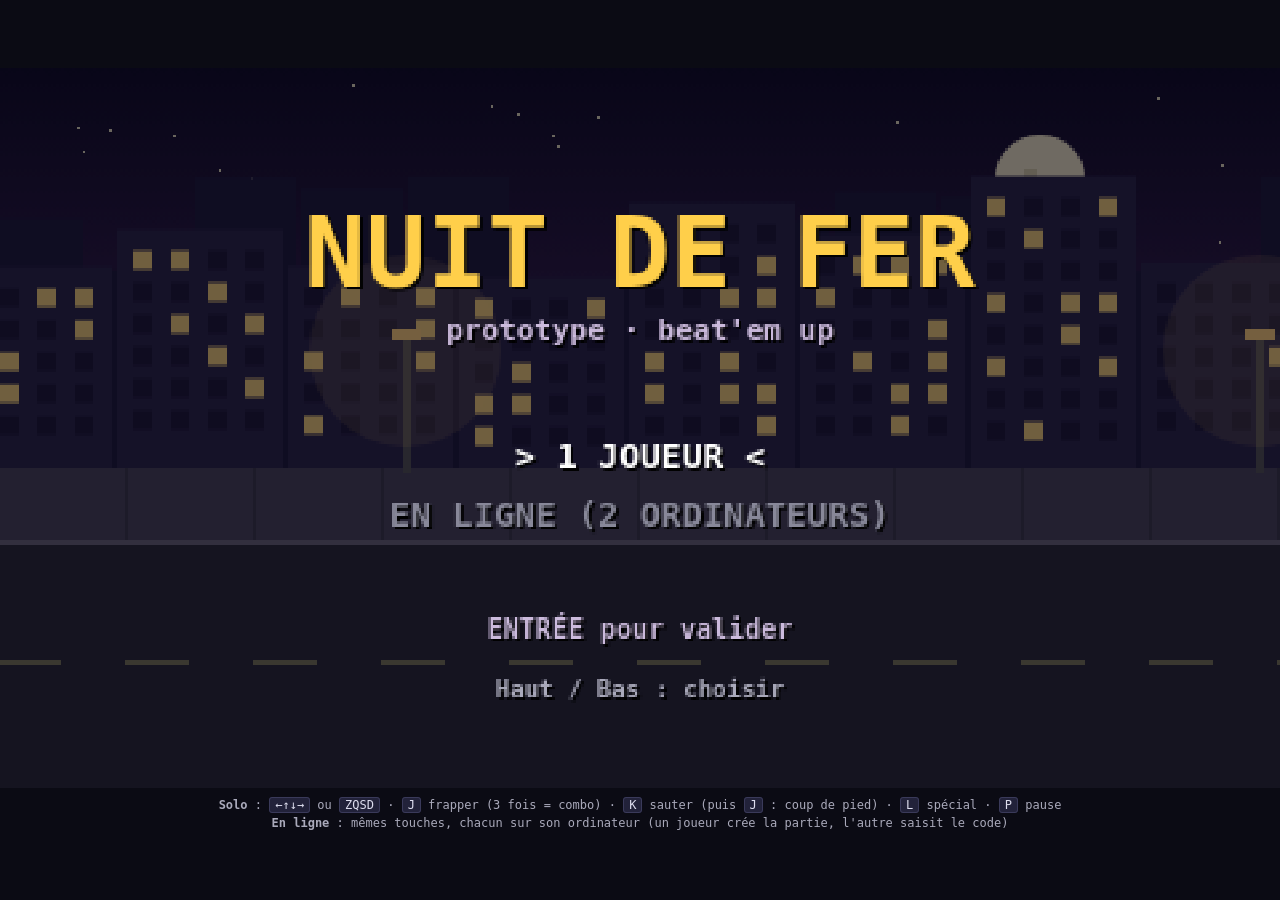
==== commit bf59e439: "Add files via upload" ====
--- a/index.html
+++ b/index.html
@@ -589,26 +589,32 @@
 const BITS = { left: 1, right: 2, up: 4, down: 8, punch: 16, jump: 32, special: 64 };
 let online = false, localSlot = 0, olStage = 'menu', olIdx = 0, codeBuf = '', hostCode = '', netMsg = '', netSeed = 0;
 let frameNo = 0, sentF = 0, localBuf = {}, remoteBuf = {}, prevM = [0, 0], myHash = {}, theirHash = {}, desync = false, stallT = 0;
-let rel = null, rxT = 0, startMsg = null, peerNeeds = 0;
+let lastRelays = '', rel = null, rxT = 0, startMsg = null, peerNeeds = 0;
 const maskOf = h => ACT.reduce((m, n) => m | (h[n] ? BITS[n] : 0), 0);
 
 /* Transport : relais MQTT public par WebSocket (wss). Aucun serveur à installer, passe les réseaux mobiles
    et la plupart des pare-feux (pas de connexion directe entre les deux ordinateurs). */
-const BROKERS = ['wss://broker.emqx.io:8084/mqtt', 'wss://broker.hivemq.com:8884/mqtt', 'wss://test.mosquitto.org:8081/', 'wss://mqtt.eclipseprojects.io:443/mqtt'];
+const BROKERS = ['wss://public:public@public.cloud.shiftr.io', 'wss://mqtt.eclipseprojects.io:443/mqtt', 'wss://broker.emqx.io:8084/mqtt', 'wss://broker.hivemq.com:8884/mqtt', 'wss://test.mosquitto.org:8081/'];
 const U8 = a => new Uint8Array(a);
 function mqStr(s) { const b = Array.from(new TextEncoder().encode(s)); return [b.length >> 8, b.length & 255, ...b]; }
 function mqLen(n) { const o = []; do { let d = n % 128; n = Math.floor(n / 128); if (n > 0) d |= 128; o.push(d); } while (n > 0); return o; }
 function mqPkt(h, body) { return U8([h, ...mqLen(body.length), ...body]); }
-function mqConnect(id) { return mqPkt(0x10, [0, 4, 77, 81, 84, 84, 4, 2, 0, 30, ...mqStr(id)]); }
+function mqConnect(id, user, pass) {
+  const auth = user ? [...mqStr(user), ...mqStr(pass)] : [];
+  return mqPkt(0x10, [0, 4, 77, 81, 84, 84, 4, user ? 0xC2 : 2, 0, 30, ...mqStr(id), ...auth]);
+}
 function mqSub(topic, pid) { return mqPkt(0x82, [pid >> 8, pid & 255, ...mqStr(topic), 0]); }
 function mqPub(topic, obj) { return mqPkt(0x30, [...mqStr(topic), ...Array.from(new TextEncoder().encode(JSON.stringify(obj)))]); }
 function openBroker(url, subTopic, onMsg) {
-  const c = { url, ws: null, ready: false, buf: [], dead: false };
-  try { c.ws = new WebSocket(url, 'mqtt'); } catch (e) { c.dead = true; return c; }
+  let user = '', pass = '', wsUrl = url;
+  const m = /^wss:\/\/([^:@\/]+):([^@\/]+)@(.*)$/.exec(url);
+  if (m) { user = m[1]; pass = m[2]; wsUrl = 'wss://' + m[3]; }
+  const c = { url: wsUrl, name: wsUrl.replace(/^wss:\/\//, '').replace(/[:\/].*$/, '').replace(/^(broker|public\.cloud|mqtt|test)\./, '').replace(/\..*$/, ''), ws: null, ready: false, buf: [], dead: false, st: 'connexion' };
+  try { c.ws = new WebSocket(wsUrl, 'mqtt'); } catch (e) { c.dead = true; c.st = 'refusé'; return c; }
   c.ws.binaryType = 'arraybuffer';
-  c.ws.onopen = () => { try { c.ws.send(mqConnect('nf' + Math.random().toString(36).slice(2, 10))); } catch (e) { c.dead = true; } };
-  c.ws.onerror = () => { c.dead = true; c.ready = false; };
-  c.ws.onclose = () => { c.dead = true; c.ready = false; };
+  c.ws.onopen = () => { try { c.ws.send(mqConnect('nf' + Math.random().toString(36).slice(2, 10), user, pass)); c.st = 'handshake'; } catch (e) { c.dead = true; } };
+  c.ws.onerror = () => { c.dead = true; c.ready = false; if (c.st !== 'ok') c.st = 'bloqué'; };
+  c.ws.onclose = () => { c.dead = true; c.ready = false; if (c.st !== 'ok') c.st = c.st === 'connexion' ? 'bloqué' : 'fermé'; };
   c.ws.onmessage = ev => {
     c.buf.push(...new Uint8Array(ev.data));
     for (;;) {
@@ -618,8 +624,8 @@
       if (!ok || c.buf.length < i + rl) return;
       const h = c.buf[0], body = c.buf.slice(i, i + rl); c.buf = c.buf.slice(i + rl);
       const type = h >> 4;
-      if (type === 2) { if (body[1] === 0) c.ws.send(mqSub(subTopic, 1)); else c.dead = true; }
-      else if (type === 9) c.ready = true;
+      if (type === 2) { if (body[1] === 0) c.ws.send(mqSub(subTopic, 1)); else { c.dead = true; c.st = 'refusé'; } }
+      else if (type === 9) { c.ready = true; c.st = 'ok'; }
       else if (type === 3) {
         const tl = (body[0] << 8) | body[1]; let idx = 2 + tl; if (((h >> 1) & 3) > 0) idx += 2;
         try { onMsg(c, JSON.parse(new TextDecoder().decode(U8(body.slice(idx))))); } catch (e) { /* ignoré */ }
@@ -629,6 +635,7 @@
   return c;
 }
 function relClose() {
+  if (rel) lastRelays = rel.bs.map(b => b.name + ' ' + (b.st === 'ok' ? 'OK' : b.st)).join(' · ');
   if (rel) for (const c of rel.bs) { try { c.ws && c.ws.close(); } catch (e) { /* ignoré */ } }
   rel = null;
 }
@@ -1286,6 +1293,11 @@
   else if ((tick >> 5) & 1) txt('ENTRÉE pour valider', W / 2, 214, 10, '#cbd', 'center');
   txt('Haut / Bas : choisir', W / 2, 236, 9, '#aab', 'center');
 }
+function drawRelays(y) {
+  if (!rel) return;
+  const t = rel.bs.map(b => b.name + ' ' + (b.st === 'ok' ? 'OK' : b.st)).join('  ·  ');
+  txt(t, W / 2, y, 7, '#889', 'center');
+}
 function drawOnline() {
   g.fillStyle = 'rgba(5,3,15,.7)'; g.fillRect(0, 0, W, H);
   txt('JEU EN LIGNE', W / 2, 44, 22, '#ffcf4a', 'center');
@@ -1302,6 +1314,7 @@
     txt(hostCode, W / 2, 140, 38, '#fff', 'center');
     txt('Donnez ce code à l\'autre joueur.', W / 2, 176, 10, '#aab', 'center');
     if ((tick >> 5) & 1) txt('En attente de l\'autre joueur...', W / 2, 210, 11, '#ffd34d', 'center');
+    drawRelays(236);
     txt('P : annuler', W / 2, 250, 9, '#889', 'center');
   } else if (olStage === 'joining') {
     txt('Entrez le code de la partie', W / 2, 96, 12, '#cbd', 'center');
@@ -1310,9 +1323,11 @@
     txt('P : retour', W / 2, 250, 9, '#889', 'center');
   } else if (olStage === 'connecting') {
     if ((tick >> 5) & 1) txt('Connexion...', W / 2, 140, 14, '#ffd34d', 'center');
+    drawRelays(236);
   } else if (olStage === 'error') {
     txt(netMsg, W / 2, 130, 11, '#f66', 'center');
     txt('ENTRÉE pour revenir', W / 2, 180, 10, '#aab', 'center');
+    if (lastRelays) txt(lastRelays, W / 2, 210, 7, '#889', 'center');
   }
 }
 function drawSelect() {
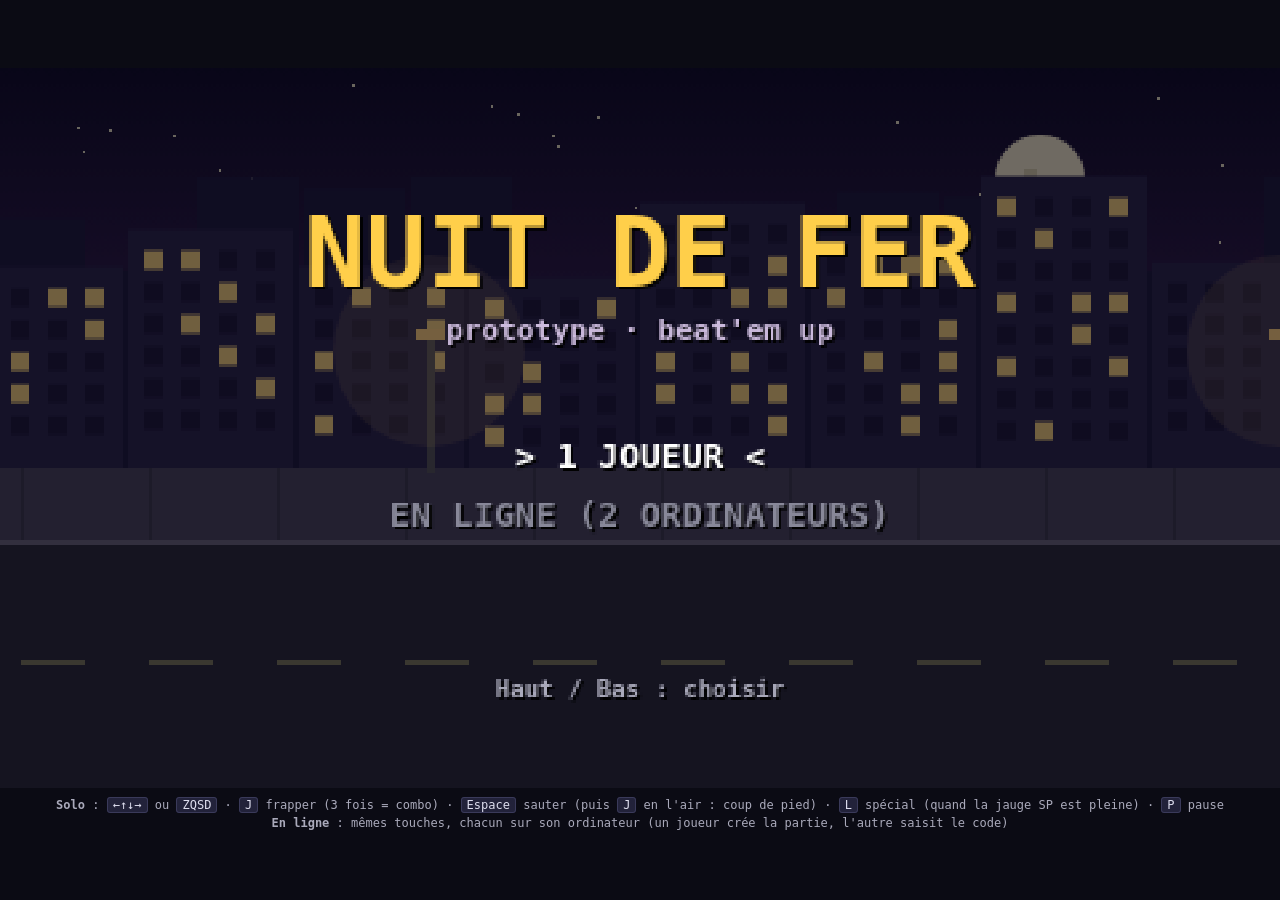
==== commit ea1eefee: "Add files via upload" ====
--- a/index.html
+++ b/index.html
@@ -26,13 +26,13 @@
 <body>
 <canvas id="c" width="480" height="270" tabindex="0"></canvas>
 <div id="help">
-  <b>Solo</b> : <kbd>←↑↓→</kbd> ou <kbd>ZQSD</kbd> · <kbd>J</kbd> frapper (3 fois = combo) · <kbd>K</kbd> sauter (puis <kbd>J</kbd> : coup de pied) · <kbd>L</kbd> spécial · <kbd>P</kbd> pause<br>
+  <b>Solo</b> : <kbd>←↑↓→</kbd> ou <kbd>ZQSD</kbd> · <kbd>J</kbd> frapper (3 fois = combo) · <kbd>Espace</kbd> sauter (puis <kbd>J</kbd> en l'air : coup de pied) · <kbd>L</kbd> spécial (quand la jauge SP est pleine) · <kbd>P</kbd> pause<br>
   <b>En ligne</b> : mêmes touches, chacun sur son ordinateur (un joueur crée la partie, l'autre saisit le code)
 </div>
 <div id="touch">
   <div id="pad"><div id="knob"></div></div>
   <div class="tb" id="bP" data-k="KeyJ">Frapper</div>
-  <div class="tb" id="bJ" data-k="KeyK">Saut</div>
+  <div class="tb" id="bJ" data-k="Space">Saut</div>
   <div class="tb" id="bS" data-k="KeyL">Spécial</div>
   <div class="tb s" id="bOk" data-k="Enter">OK</div>
   <div class="tb s" id="bPause" data-k="KeyP">Pause</div>
@@ -80,10 +80,11 @@
 cv.addEventListener('pointerdown', () => { cv.focus(); unlockAudio(); });
 
 /* ---------- entrées ---------- */
+const SP_COST_VIVE = 50;
 const ACT = ['left', 'right', 'up', 'down', 'punch', 'jump', 'special'];
 const KEYS_SOLO = {
   left: ['KeyA', 'ArrowLeft'], right: ['KeyD', 'ArrowRight'], up: ['KeyW', 'ArrowUp'], down: ['KeyS', 'ArrowDown'],
-  punch: ['KeyJ', 'KeyF', 'KeyZ'], jump: ['KeyK', 'KeyG', 'KeyX', 'Space'], special: ['KeyL', 'KeyH', 'KeyC']
+  punch: ['KeyJ', 'KeyF', 'KeyZ'], jump: ['Space'], special: ['KeyL', 'KeyH', 'KeyC']
 };
 const KEYS_P1 = { left: ['KeyA'], right: ['KeyD'], up: ['KeyW'], down: ['KeyS'], punch: ['KeyF'], jump: ['KeyG'], special: ['KeyH'] };
 const KEYS_P2 = {
@@ -149,39 +150,70 @@
     if (AC.state === 'suspended') AC.resume();
   } catch (e) { AC = null; }
 }
-function tone(f, d, type, v, slide) {
+/* Sons : synthèse en couches (impact grave + craquement filtré + souffle), sans aucun fichier audio.
+   IMPORTANT : l'audio n'utilise jamais le générateur aléatoire de la simulation (sinon désynchro en ligne). */
+let MASTER = null, NBUF = null;
+function out() {
+  if (!MASTER) {
+    const comp = AC.createDynamicsCompressor();
+    comp.threshold.value = -18; comp.ratio.value = 6; comp.attack.value = 0.003; comp.release.value = 0.12;
+    MASTER = AC.createGain(); MASTER.gain.value = 0.9;
+    MASTER.connect(comp); comp.connect(AC.destination);
+  }
+  return MASTER;
+}
+function nbuf() {
+  if (!NBUF) {
+    NBUF = AC.createBuffer(1, AC.sampleRate, AC.sampleRate);
+    const d = NBUF.getChannelData(0);
+    for (let i = 0; i < d.length; i++) d[i] = Math.random() * 2 - 1;
+  }
+  return NBUF;
+}
+const jit = (v, p) => v * (1 + (Math.random() * 2 - 1) * p);
+/* tone : oscillateur avec attaque courte et chute exponentielle, glissando facultatif */
+function tone(f, d, type, v, slide, delay) {
   if (!AC) return;
   try {
-    const t = AC.currentTime, o = AC.createOscillator(), gn = AC.createGain();
+    const t = AC.currentTime + (delay || 0), o = AC.createOscillator(), gn = AC.createGain();
     o.type = type || 'square';
     o.frequency.setValueAtTime(f, t);
     if (slide) o.frequency.exponentialRampToValueAtTime(Math.max(30, f + slide), t + d);
-    gn.gain.setValueAtTime(v || 0.05, t);
-    gn.gain.exponentialRampToValueAtTime(0.001, t + d);
-    o.connect(gn); gn.connect(AC.destination);
-    o.start(t); o.stop(t + d);
+    gn.gain.setValueAtTime(0.0001, t);
+    gn.gain.linearRampToValueAtTime(v || 0.05, t + 0.004);
+    gn.gain.exponentialRampToValueAtTime(0.0001, t + d);
+    o.connect(gn); gn.connect(out());
+    o.start(t); o.stop(t + d + 0.02);
   } catch (e) { /* ignoré */ }
 }
-function noise(d, v) {
+/* nz : bruit filtré (type, fréquence de départ -> fin), enveloppe percussive */
+function nz(d, v, ftype, f0, f1, q, delay) {
   if (!AC) return;
   try {
-    const n = Math.floor(AC.sampleRate * d), buf = AC.createBuffer(1, n, AC.sampleRate), data = buf.getChannelData(0);
-    for (let i = 0; i < n; i++) data[i] = (rng() * 2 - 1) * (1 - i / n);
-    const s = AC.createBufferSource(), gn = AC.createGain();
-    s.buffer = buf; gn.gain.value = v || 0.08;
-    s.connect(gn); gn.connect(AC.destination); s.start();
+    const t = AC.currentTime + (delay || 0), s = AC.createBufferSource(), fl = AC.createBiquadFilter(), gn = AC.createGain();
+    s.buffer = nbuf(); s.loop = true;
+    fl.type = ftype; fl.Q.value = q || 0.8;
+    fl.frequency.setValueAtTime(f0, t);
+    fl.frequency.exponentialRampToValueAtTime(Math.max(40, f1), t + d);
+    gn.gain.setValueAtTime(0.0001, t);
+    gn.gain.linearRampToValueAtTime(v, t + 0.003);
+    gn.gain.exponentialRampToValueAtTime(0.0001, t + d);
+    s.connect(fl); fl.connect(gn); gn.connect(out());
+    s.start(t, Math.random() * 0.5); s.stop(t + d + 0.02);
   } catch (e) { /* ignoré */ }
 }
+/* thump : impact grave (sinus qui chute de f0 à f1) */
+function thump(f0, f1, d, v, delay) { tone(f0, d, 'sine', v, f1 - f0, delay); }
 const SFX = {
-  hit() { noise(0.06, 0.1); tone(190, 0.06, 'square', 0.04, -90); },
-  big() { noise(0.16, 0.16); tone(110, 0.16, 'sawtooth', 0.07, -70); },
-  whoosh() { tone(420, 0.08, 'triangle', 0.03, -250); },
-  jump() { tone(260, 0.12, 'square', 0.03, 220); },
-  pick() { tone(660, 0.08, 'square', 0.04, 0); setTimeout(() => tone(990, 0.1, 'square', 0.04, 0), 70); },
-  brk() { noise(0.2, 0.12); tone(140, 0.12, 'square', 0.04, -60); },
-  special() { tone(300, 0.3, 'sawtooth', 0.05, 500); },
-  ko() { tone(220, 0.4, 'sawtooth', 0.06, -170); },
-  move() { tone(520, 0.04, 'square', 0.025, 0); }
+  hit() { const k = jit(1, 0.12); thump(170 * k, 55, 0.11, 0.5); nz(0.07, 0.35, 'lowpass', 2600 * k, 500, 0.7); nz(0.025, 0.2, 'bandpass', 3200, 2000, 1.2); },
+  big() { const k = jit(1, 0.08); thump(130 * k, 32, 0.28, 0.8); nz(0.22, 0.45, 'lowpass', 1500, 180, 0.7); nz(0.04, 0.3, 'bandpass', 2600, 1400, 1.1); tone(70, 0.2, 'triangle', 0.12, -25); },
+  whoosh() { nz(0.16, 0.12, 'bandpass', jit(500, 0.15), jit(2600, 0.15), 1.4); },
+  jump() { nz(0.12, 0.07, 'bandpass', 300, 900, 1.0); thump(120, 200, 0.08, 0.12); },
+  pick() { tone(880, 0.22, 'triangle', 0.1, 0); tone(1320, 0.3, 'sine', 0.09, 0, 0.07); tone(1760, 0.35, 'sine', 0.04, 0, 0.07); },
+  brk() { thump(110, 50, 0.16, 0.5); nz(0.1, 0.35, 'bandpass', 1400, 600, 1.0); for (let i = 0; i < 4; i++) nz(0.03, 0.25, 'bandpass', jit(2400, 0.4), 1200, 2.0, 0.03 + i * 0.045); },
+  special() { nz(0.45, 0.22, 'bandpass', 250, 3200, 1.6); thump(90, 40, 0.4, 0.6); tone(220, 0.4, 'sawtooth', 0.05, 300); tone(330, 0.4, 'triangle', 0.05, 440, 0.03); },
+  ko() { thump(150, 38, 0.45, 0.8); nz(0.3, 0.3, 'lowpass', 1200, 150, 0.7); tone(240, 0.5, 'triangle', 0.08, -170); },
+  move() { tone(700, 0.05, 'triangle', 0.05, 0); }
 };
 
 /* ---------- données ---------- */
@@ -216,10 +248,10 @@
     dur: Math.round(a.dur * h.rate), act: a.act.map(x => Math.round(x * h.rate)), reach: a.reach + h.reach,
     dmg: Math.max(1, Math.round(a.dmg * h.dmg)), kd: a.kd, ext: a.ext + h.reach
   }));
-  h.kick = { reach: KICK.reach + h.reach, dmg: Math.round(KICK.dmg * h.dmg), kd: false };
+  h.kick = { reach: KICK.reach + h.reach, dmg: Math.round(KICK.dmg * h.dmg), kd: false, zr: 52 };
 }
 const LV = {
-  barrels: [[330, 190], [760, 175], [1300, 222], [1650, 185]],
+  barrels: [[300, 190], [520, 220], [760, 175], [1000, 205], [1300, 222], [1500, 182], [1650, 185], [1880, 212]],
   waves: [
     { cam: 120, spawn: [['thug', 1], ['thug', -1]] },
     { cam: 560, spawn: [['thug', 1], ['thug', -1], ['thug', 1]] },
@@ -251,7 +283,7 @@
   const hr = HEROES[hero];
   return { kind: 'p', hero, slot, x: 70 + slot * 26, y: 198 + slot * 26, z: 0, vx: 0, vy: 0, vz: 0, face: 1, hp: hr.hp, maxhp: hr.hp,
     st: 'free', t: 0, stage: 0, buf: false, kick: false, kt: 0, hit: new Set(), inv: 0, flash: 0, walk: 0, mv: false,
-    dying: false, lie: 0, lives: 3, score: 0, cd: 0, out: false, refund: false };
+    dying: false, lie: 0, lives: 3, score: 0, cd: 0, out: false, refund: false, sp: 50 };
 }
 function mkEnemy(type, x, y) {
   const d = T[type], hp = Math.round(d.hp * (nPlayers === 2 ? 1.5 : 1));
@@ -281,17 +313,17 @@
 function strike(att, a) {
   const x0 = att.x, x1 = att.x + att.face * a.reach;
   const lo = Math.min(x0, x1) - 5, hi = Math.max(x0, x1) + 5;
-  const list = att.kind === 'p' ? E.concat(B) : livePlayers();
+  const list = att.kind === 'p' ? E.concat(B, livePlayers().filter(q => q !== att)) : livePlayers();
   for (const t of list) {
     if (t.gone || t.dying || att.hit.has(t)) continue;
     if (t.kind !== 'b' && (t.st === 'down' || t.inv > 0)) continue;
-    if (t.x < lo || t.x > hi || Math.abs(t.y - att.y) > 13 || Math.abs(t.z - att.z) > 26) continue;
+    if (t.x < lo || t.x > hi || Math.abs(t.y - att.y) > 13 || Math.abs(t.z - att.z) > (a.zr || 26)) continue;
     att.hit.add(t);
     hurt(t, att, a, att.face);
   }
 }
 function strikeArea(att, a) {
-  for (const t of E.concat(B)) {
+  for (const t of E.concat(B, livePlayers().filter(q => q !== att))) {
     if (t.gone || t.dying || att.hit.has(t)) continue;
     if (t.kind !== 'b' && (t.st === 'down' || t.inv > 0)) continue;
     if (Math.abs(t.x - att.x) > a.r || Math.abs(t.y - att.y) > 22 || Math.abs(t.z - att.z) > 30) continue;
@@ -304,11 +336,15 @@
 }
 function hurt(t, att, a, dir) {
   if (t.kind === 'b') { breakBarrel(t); return; }
-  t.hp -= a.dmg; t.flash = 8;
+  const ff = att.kind === 'p' && t.kind === 'p';
+  t.hp -= ff ? Math.max(1, Math.round(a.dmg * 0.5)) : a.dmg; t.flash = 8;
+  if (ff && t.hp < 1) t.hp = 1;
+  if (!ff && att.kind === 'p' && att.st !== 'special') att.sp = Math.min(100, att.sp + a.dmg * 2.2);
+  if (!ff && t.kind === 'p') t.sp = Math.min(100, t.sp + a.dmg * 1.6);
   hitstop = Math.max(hitstop, a.kd ? 6 : 3);
   FX.push({ x: t.x, y: t.y, z: t.z + 20, t: 0, life: a.kd ? 12 : 8, big: !!a.kd });
   if (a.kd) { shake = Math.max(shake, 6); SFX.big(); } else SFX.hit();
-  if (att.kind === 'p') { att.score += 10; if (t.kind === 'e') { tgt = t; tgtT = 150; } }
+  if (att.kind === 'p' && !ff) { att.score += 10; if (t.kind === 'e') { tgt = t; tgtT = 150; } }
   if (t.hp <= 0) {
     t.hp = 0; t.dying = true; knock(t, dir);
     if (t.kind === 'e' && att.kind === 'p') att.score += T[t.type].score;
@@ -325,8 +361,8 @@
   b.gone = true; SFX.brk();
   for (let i = 0; i < 5; i++) FX.push({ x: b.x + rnd(-6, 6), y: b.y, z: rnd(6, 18), t: 0, life: 14, big: false });
   const r = rng();
-  if (r < 0.5) IT.push({ x: b.x, y: b.y, type: 'apple', heal: 20 });
-  else if (r < 0.72) IT.push({ x: b.x, y: b.y, type: 'meat', heal: 45 });
+  if (r < 0.58) IT.push({ x: b.x, y: b.y, type: 'apple', heal: 20 });
+  else IT.push({ x: b.x, y: b.y, type: 'meat', heal: 45 });
 }
 
 /* ---------- joueurs ---------- */
@@ -348,10 +384,11 @@
       if (dx || dy) { p.mv = true; p.walk += 0.14 * hr.spd; }
       if (Pp.jump) { p.st = 'air'; p.vz = hr.jump; p.vx = dx * hr.spd; p.vy = dy * 0.8; p.kick = false; SFX.jump(); }
       else if (Pp.special) {
-        if (p.hero === 'vive') {
-          if (p.cd <= 0) { p.st = 'roll'; p.t = 0; p.hit = new Set(); p.inv = 24; p.vx = p.face * 3.4; p.cd = 50; SFX.whoosh(); }
-        } else if (p.hp > 10) {
-          p.hp -= p.hero === 'costaud' ? 10 : 8; p.st = 'special'; p.t = 0; p.hit = new Set(); p.inv = 26; p.refund = true; SFX.special();
+        const cost = p.hero === 'vive' ? SP_COST_VIVE : 100;
+        if (p.sp >= cost) {
+          p.sp -= cost;
+          if (p.hero === 'vive') { p.st = 'roll'; p.t = 0; p.hit = new Set(); p.inv = 24; p.vx = p.face * 3.4; p.cd = 50; SFX.whoosh(); }
+          else { p.st = 'special'; p.t = 0; p.hit = new Set(); p.inv = 26; SFX.special(); }
         }
       } else if (Pp.punch) startAttack(p, 0);
       break;
@@ -370,7 +407,7 @@
     case 'air': {
       p.x += p.vx; p.y += p.vy; p.vz -= 0.22; p.z += p.vz;
       if (Pp.punch && !p.kick) { p.kick = true; p.kt = 0; p.hit = new Set(); SFX.whoosh(); }
-      if (p.kick) { p.kt++; if (p.kt >= 2 && p.kt <= 18) strike(p, hr.kick); }
+      if (p.kick) { p.kt++; if (p.kt >= 1 && p.kt <= 24) strike(p, hr.kick); }
       if (p.z <= 0) { p.z = 0; p.st = 'free'; p.kick = false; p.vx = 0; p.vy = 0; }
       break;
     }
@@ -1253,15 +1290,24 @@
   g.fillStyle = col || (r > 0.5 ? '#4ccf4c' : (r > 0.25 ? '#e0c030' : '#e03030'));
   g.fillRect(x, y, Math.max(0, Math.round(w * r)), h);
 }
+function spBar(p, x, y, w) {
+  const cost = p.hero === 'vive' ? SP_COST_VIVE : 100, ready = p.sp >= cost, r = p.sp / 100;
+  const flash = ready && ((tick >> 3) & 1);
+  bar(x, y, w, 4, r, ready ? (flash ? '#fff7b0' : '#ffd34d') : '#4aa8ff');
+  if (cost < 100) { g.fillStyle = '#000'; g.fillRect(x + Math.round(w * cost / 100), y, 1, 4); }
+}
 function hudPlayer(p, i) {
   const left = i === 0, col = left ? '#8cf' : '#fb7', r = p.hp / p.maxhp;
   const life = p.out ? 'HORS JEU' : 'x' + p.lives;
+  const cost = p.hero === 'vive' ? SP_COST_VIVE : 100, ready = p.sp >= cost;
   if (left) {
     txt('J1', 8, 16, 10, col); bar(26, 8, 90, 8, r); txt(life, 122, 16, 10, p.out ? '#e66' : '#fff');
-    txt(String(p.score).padStart(6, '0'), 8, 30, 9, '#fff');
+    spBar(p, 26, 19, 90); txt(ready ? 'SPÉCIAL !' : 'SP', 122, 24, 8, ready ? '#ffd34d' : '#9ab');
+    txt(String(p.score).padStart(6, '0'), 8, 38, 9, '#fff');
   } else {
     txt('J2', W - 8, 16, 10, col, 'right'); bar(W - 116, 8, 90, 8, r); txt(life, W - 122, 16, 10, p.out ? '#e66' : '#fff', 'right');
-    txt(String(p.score).padStart(6, '0'), W - 8, 30, 9, '#fff', 'right');
+    spBar(p, W - 116, 19, 90); txt(ready ? 'SPÉCIAL !' : 'SP', W - 122, 24, 8, ready ? '#ffd34d' : '#9ab', 'right');
+    txt(String(p.score).padStart(6, '0'), W - 8, 38, 9, '#fff', 'right');
   }
 }
 function hud() {
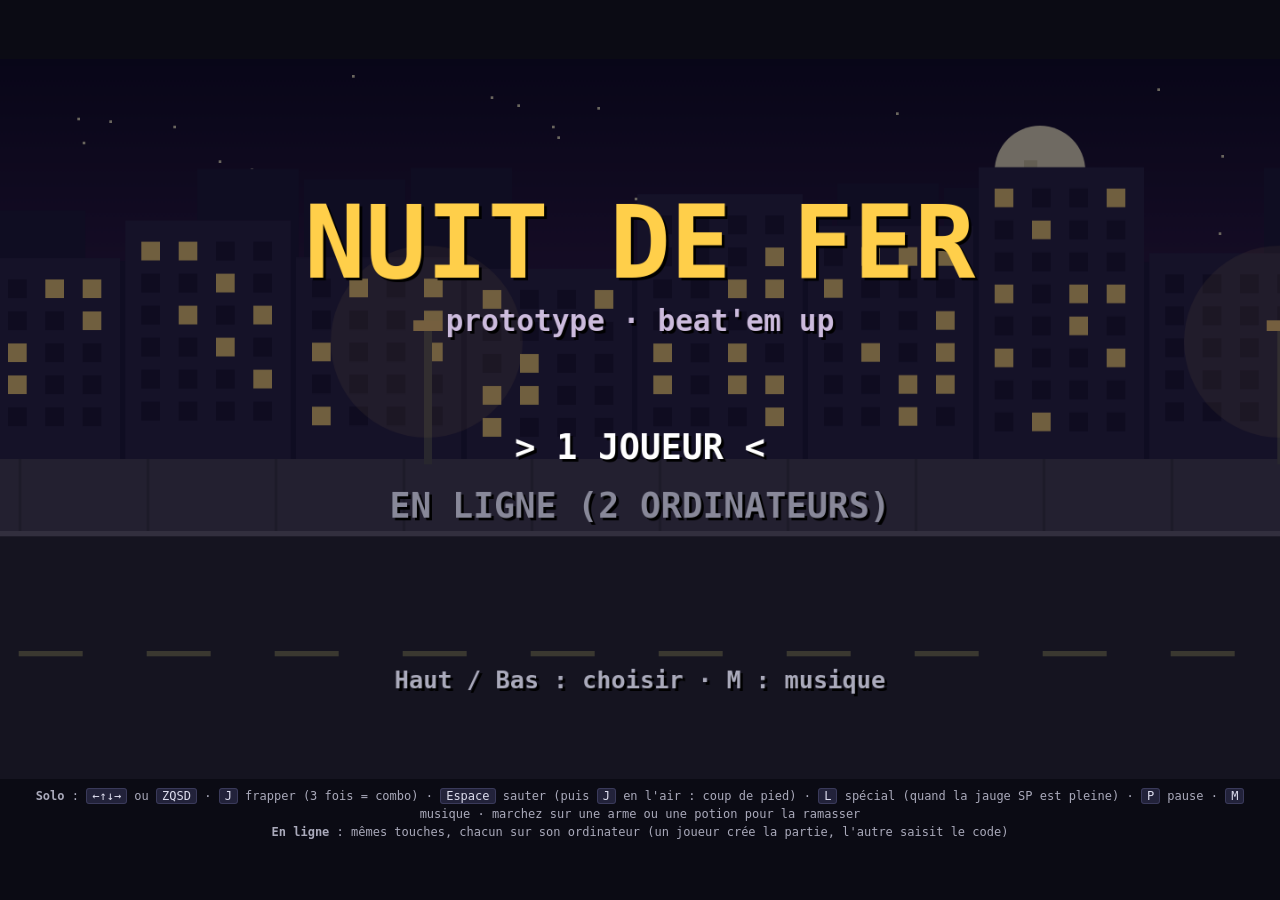
==== commit 8f18779d: "Add files via upload" ====
--- a/index.html
+++ b/index.html
@@ -7,7 +7,7 @@
 <style>
   html,body{margin:0;height:100%;background:#0b0b14;color:#aab;font-family:ui-monospace,Menlo,Consolas,monospace}
   body{display:flex;flex-direction:column;align-items:center;justify-content:center;gap:8px}
-  canvas{width:min(100vw,calc((100vh - 48px) * 16 / 9));aspect-ratio:16/9;image-rendering:pixelated;background:#000;display:block;outline:none}
+  canvas{width:min(100vw,calc((100vh - 48px) * 16 / 9));aspect-ratio:16/9;image-rendering:auto;background:#000;display:block;outline:none}
   #help{font-size:12px;text-align:center;padding:0 8px;line-height:1.5}
   kbd{background:#22223a;border:1px solid #3a3a5a;border-radius:3px;padding:0 5px;color:#dde}
 
@@ -20,13 +20,13 @@
   .tb.s{width:44px;height:30px;border-radius:8px;font-size:11px;background:rgba(255,255,255,.18);border-color:rgba(255,255,255,.4)}
   .tb.on{background:rgba(255,220,120,.6)}
   #bP{right:94px;bottom:70px} #bJ{right:12px;bottom:112px} #bS{right:12px;bottom:28px}
-  #bOk{left:calc(50% - 50px);bottom:14px} #bPause{left:calc(50% + 4px);bottom:14px}
+  #bOk{left:calc(50% - 76px);bottom:14px} #bPause{left:calc(50% - 22px);bottom:14px} #bMus{left:calc(50% + 32px);bottom:14px;width:56px}
 </style>
 </head>
 <body>
-<canvas id="c" width="480" height="270" tabindex="0"></canvas>
+<canvas id="c" width="1440" height="810" tabindex="0"></canvas>
 <div id="help">
-  <b>Solo</b> : <kbd>←↑↓→</kbd> ou <kbd>ZQSD</kbd> · <kbd>J</kbd> frapper (3 fois = combo) · <kbd>Espace</kbd> sauter (puis <kbd>J</kbd> en l'air : coup de pied) · <kbd>L</kbd> spécial (quand la jauge SP est pleine) · <kbd>P</kbd> pause<br>
+  <b>Solo</b> : <kbd>←↑↓→</kbd> ou <kbd>ZQSD</kbd> · <kbd>J</kbd> frapper (3 fois = combo) · <kbd>Espace</kbd> sauter (puis <kbd>J</kbd> en l'air : coup de pied) · <kbd>L</kbd> spécial (quand la jauge SP est pleine) · <kbd>P</kbd> pause · <kbd>M</kbd> musique · marchez sur une arme ou une potion pour la ramasser<br>
   <b>En ligne</b> : mêmes touches, chacun sur son ordinateur (un joueur crée la partie, l'autre saisit le code)
 </div>
 <div id="touch">
@@ -36,6 +36,7 @@
   <div class="tb" id="bS" data-k="KeyL">Spécial</div>
   <div class="tb s" id="bOk" data-k="Enter">OK</div>
   <div class="tb s" id="bPause" data-k="KeyP">Pause</div>
+  <div class="tb s" id="bMus" data-k="KeyM">Musique</div>
 </div>
 <script>
 (function () {
@@ -74,6 +75,7 @@
    3 héros, 1 niveau, 3 types d'ennemis, 1 boss, 1 ou 2 joueurs en local.
    ==================================================================== */
 const W = 480, H = 270, LEN = 2400, Y0 = 158, Y1 = 254;
+const RS = 3;
 const cv = document.getElementById('c');
 let g = cv.getContext('2d');
 g.imageSmoothingEnabled = false;
@@ -152,8 +154,10 @@
 }
 /* Sons : synthèse en couches (impact grave + craquement filtré + souffle), sans aucun fichier audio.
    IMPORTANT : l'audio n'utilise jamais le générateur aléatoire de la simulation (sinon désynchro en ligne). */
-let MASTER = null, NBUF = null;
+let MASTER = null, NBUF = null, MUS = null, musicOn = true, oldM = false, mNext = 0, mStep = 0;
+let BUSOVR = null;
 function out() {
+  if (BUSOVR) return BUSOVR;
   if (!MASTER) {
     const comp = AC.createDynamicsCompressor();
     comp.threshold.value = -18; comp.ratio.value = 6; comp.attack.value = 0.003; comp.release.value = 0.12;
@@ -215,6 +219,53 @@
   ko() { thump(150, 38, 0.45, 0.8); nz(0.3, 0.3, 'lowpass', 1200, 150, 0.7); tone(240, 0.5, 'triangle', 0.08, -170); },
   move() { tone(700, 0.05, 'triangle', 0.05, 0); }
 };
+
+
+/* ---------- musique d'ambiance : boucle synthétique (La mineur, 96 bpm), batterie quand un combat est en cours ---------- */
+const CHORDS = [[57, 60, 64], [53, 57, 60], [48, 52, 55], [55, 59, 62]], BASSN = [45, 41, 36, 43];
+const mf = n => 440 * Math.pow(2, (n - 69) / 12);
+function mVoice(dl, f, d, type, v, att, lp) {
+  try {
+    const t = AC.currentTime + dl, o = AC.createOscillator(), gn = AC.createGain();
+    o.type = type; o.frequency.setValueAtTime(f, t);
+    gn.gain.setValueAtTime(0.0001, t);
+    gn.gain.linearRampToValueAtTime(v, t + att);
+    gn.gain.setValueAtTime(v, t + Math.max(att, d * 0.55));
+    gn.gain.exponentialRampToValueAtTime(0.0001, t + d);
+    let last = o;
+    if (lp) { const fl = AC.createBiquadFilter(); fl.type = 'lowpass'; fl.frequency.value = lp; o.connect(fl); last = fl; }
+    last.connect(gn); gn.connect(out());
+    o.start(t); o.stop(t + d + 0.05);
+  } catch (e) { /* ignoré */ }
+}
+function musicStep(dl, bar, s) {
+  const sd = 60 / 96 / 4, ch = CHORDS[bar], fight = waveActive || (state === 'play' && E.length > 0);
+  if (s === 0) for (const n of ch) mVoice(dl, mf(n), sd * 15, 'triangle', 0.02, 0.35, 900);
+  if (s === 0 || s === 6 || s === 8 || s === 14) mVoice(dl, mf(BASSN[bar] + (s === 6 || s === 14 ? 12 : 0)), sd * 3.2, 'sawtooth', 0.07, 0.01, 420);
+  if (s % 2 === 0) { const k = [0, 1, 2, 1, 2, 1, 0, 2][s >> 1]; mVoice(dl, mf(ch[k] + 12), sd * 3, 'sine', 0.035, 0.008, 0); }
+  if (s % 4 === 3) mVoice(dl, mf(ch[(s >> 2) % 3] + 24), sd * 2, 'sine', 0.012, 0.005, 0);
+  if (fight) {
+    if (s === 0 || s === 8 || s === 10) tone(125, 0.15, 'sine', 0.3, -85, dl);
+    if (s === 4 || s === 12) { nz(0.13, 0.16, 'bandpass', 1900, 1100, 0.9, dl); tone(190, 0.08, 'triangle', 0.08, -60, dl); }
+    if (s % 2 === 0 && s !== 4 && s !== 12) nz(0.03, 0.05, 'highpass', 7000, 7000, 0.7, dl);
+  } else if (s === 0 || s === 8) tone(110, 0.12, 'sine', 0.1, -60, dl);
+}
+function musicTick() {
+  const m = !!keys.KeyM;
+  if (m && !oldM) { musicOn = !musicOn; if (MUS) MUS.gain.value = musicOn ? 0.5 : 0; }
+  oldM = m;
+  if (!AC || !musicOn) return;
+  try {
+    if (!MUS) { MUS = AC.createGain(); MUS.gain.value = 0.5; MUS.connect(out()); }
+    const now = AC.currentTime;
+    if (mNext < now - 0.3) mNext = now + 0.05;
+    BUSOVR = MUS;
+    while (mNext < now + 0.3) {
+      musicStep(mNext - now, (mStep >> 4) & 3, mStep & 15);
+      mNext += 60 / 96 / 4; mStep++;
+    }
+  } catch (e) { /* ignoré */ } finally { BUSOVR = null; }
+}
 
 /* ---------- données ---------- */
 const T = {
@@ -232,7 +283,19 @@
   { dur: 15, act: [4, 7], reach: 26, dmg: 7, kd: false, ext: 12 },
   { dur: 24, act: [7, 10], reach: 30, dmg: 11, kd: true, ext: 15 }
 ];
-const KICK = { reach: 24, dmg: 8, kd: false };
+const KICK = { reach: 24, dmg: 8, kd: false, zr: 52 };
+const WEAPONS = {
+  tuyau: { name: 'TUYAU', reach: 14, mul: 1.7, uses: 10 },
+  batte: { name: 'BATTE', reach: 12, mul: 2.0, uses: 8 },
+  couteau: { name: 'COUTEAU', reach: 5, mul: 1.5, uses: 12 }
+};
+const WKEYS = ['tuyau', 'batte', 'couteau'];
+function withW(att, a) {
+  const w = att.weapon && WEAPONS[att.weapon];
+  if (!w) return a;
+  const m = att.kind === 'e' ? 1 + (w.mul - 1) * 0.6 : w.mul;
+  return Object.assign({}, a, { reach: a.reach + w.reach, dmg: Math.round(a.dmg * m) });
+}
 const HERO_KEYS = ['cogneur', 'vive', 'costaud'];
 const HEROES = {
   cogneur: { name: 'LE COGNEUR', role: 'Équilibré', special: 'Tourbillon', sc: 1, hp: 100, spd: 1.5, jump: 4.4, dmg: 1, reach: 0, rate: 1, slam: 0,
@@ -251,6 +314,7 @@
   h.kick = { reach: KICK.reach + h.reach, dmg: Math.round(KICK.dmg * h.dmg), kd: false, zr: 52 };
 }
 const LV = {
+  weapons: [[430, 225, 'tuyau'], [900, 205, 'batte'], [1180, 235, 'couteau'], [1560, 215, 'tuyau'], [1810, 200, 'batte'], [2050, 228, 'couteau']],
   barrels: [[300, 190], [520, 220], [760, 175], [1000, 205], [1300, 222], [1500, 182], [1650, 185], [1880, 212]],
   waves: [
     { cam: 120, spawn: [['thug', 1], ['thug', -1]] },
@@ -283,17 +347,17 @@
   const hr = HEROES[hero];
   return { kind: 'p', hero, slot, x: 70 + slot * 26, y: 198 + slot * 26, z: 0, vx: 0, vy: 0, vz: 0, face: 1, hp: hr.hp, maxhp: hr.hp,
     st: 'free', t: 0, stage: 0, buf: false, kick: false, kt: 0, hit: new Set(), inv: 0, flash: 0, walk: 0, mv: false,
-    dying: false, lie: 0, lives: 3, score: 0, cd: 0, out: false, refund: false, sp: 50 };
+    dying: false, lie: 0, lives: 3, score: 0, cd: 0, out: false, refund: false, sp: 50, weapon: null, wd: 0 };
 }
 function mkEnemy(type, x, y) {
   const d = T[type], hp = Math.round(d.hp * (nPlayers === 2 ? 1.5 : 1));
   return { kind: 'e', type, x, y, z: 0, vx: 0, vy: 0, vz: 0, face: -1, hp, maxhp: hp, st: 'move', t: 0,
     cool: rnd(20, 70), side: rng() < 0.5 ? -1 : 1, slot: rnd(0, 30), hit: new Set(), inv: 0, flash: 0, walk: 0,
-    mode: 'punch', tele: 24, combo: 0, phase: 1, dying: false, gone: false, lie: 0, mv: false };
+    mode: 'punch', tele: 24, combo: 0, phase: 1, dying: false, gone: false, lie: 0, mv: false, weapon: null, wd: 0, likesW: rng() < 0.7 };
 }
 function startGame() {
   PS = SEL.slice(0, nPlayers).map((s, i) => mkPlayer(HERO_KEYS[s.c], i));
-  E = []; PJ = []; FX = []; IT = [];
+  E = []; PJ = []; FX = []; IT = LV.weapons.map(([x, y, type]) => ({ x, y, type, weapon: true, wd: WEAPONS[type].uses, got: false }));
   B = LV.barrels.map(([x, y]) => ({ kind: 'b', x, y, z: 0, hp: 1, gone: false, flash: 0 }));
   cam = 0; camLimit = LEN - W; waveI = 0; waveActive = false;
   hitstop = 0; shake = 0; tgt = null; tgtT = 0; goT = 0; endT = 0; paused = false;
@@ -332,11 +396,16 @@
   }
 }
 function knock(t, dir) {
+  if (t.weapon) { IT.push({ x: t.x, y: t.y, type: t.weapon, weapon: true, wd: t.wd, got: false }); t.weapon = null; t.wd = 0; }
   t.st = 'down'; t.t = 0; t.vz = 3.4; t.vx = dir * 2.1; t.z = Math.max(t.z, 1); t.kick = false; t.lie = 0;
 }
 function hurt(t, att, a, dir) {
   if (t.kind === 'b') { breakBarrel(t); return; }
   const ff = att.kind === 'p' && t.kind === 'p';
+  if (att.weapon && att.st === 'attack') {
+    att.wd--;
+    if (att.wd <= 0) { att.weapon = null; SFX.brk(); FX.push({ x: att.x + att.face * 12, y: att.y, z: 22, t: 0, life: 12, big: true }); }
+  }
   t.hp -= ff ? Math.max(1, Math.round(a.dmg * 0.5)) : a.dmg; t.flash = 8;
   if (ff && t.hp < 1) t.hp = 1;
   if (!ff && att.kind === 'p' && att.st !== 'special') att.sp = Math.min(100, att.sp + a.dmg * 2.2);
@@ -361,7 +430,8 @@
   b.gone = true; SFX.brk();
   for (let i = 0; i < 5; i++) FX.push({ x: b.x + rnd(-6, 6), y: b.y, z: rnd(6, 18), t: 0, life: 14, big: false });
   const r = rng();
-  if (r < 0.58) IT.push({ x: b.x, y: b.y, type: 'apple', heal: 20 });
+  if (r < 0.14) { const wt = WKEYS[Math.floor(rng() * 3) % 3]; IT.push({ x: b.x, y: b.y, type: wt, weapon: true, wd: WEAPONS[wt].uses, got: false }); }
+  else if (r < 0.58) IT.push({ x: b.x, y: b.y, type: 'apple', heal: 20 });
   else IT.push({ x: b.x, y: b.y, type: 'meat', heal: 45 });
 }
 
@@ -397,7 +467,7 @@
       p.t++;
       const a = hr.atk[p.stage];
       if (Pp.punch) p.buf = true;
-      if (p.t >= a.act[0] && p.t <= a.act[1]) strike(p, a);
+      if (p.t >= a.act[0] && p.t <= a.act[1]) strike(p, withW(p, a));
       if (p.t >= a.dur) {
         if (p.buf && p.stage < 2) startAttack(p, p.stage + 1);
         else p.st = 'free';
@@ -462,7 +532,9 @@
   if (p.st !== 'down') {
     for (const it of IT) {
       if (!it.got && Math.abs(it.x - p.x) < 12 && Math.abs(it.y - p.y) < 10) {
-        p.hp = Math.min(p.maxhp, p.hp + it.heal); it.got = true; SFX.pick();
+        if (it.weapon) {
+          if (!p.weapon && p.st === 'free') { p.weapon = it.type; p.wd = it.wd; it.got = true; SFX.pick(); }
+        } else { p.hp = Math.min(p.maxhp, p.hp + it.heal); it.got = true; SFX.pick(); }
       }
     }
     IT = IT.filter(i => !i.got);
@@ -506,18 +578,29 @@
       const sp = d.sp * (e.type === 'boss' ? 1 + 0.15 * (e.phase - 1) : 1);
       const maxAtt = nPlayers === 2 ? 3 : 2;
       const busy = attackers >= maxAtt || e.cool > 0;
-      let tx;
-      if (d.ranged) tx = clamp(p.x + e.side * 150, cam + 24, cam + W - 24);
-      else tx = p.x + e.side * (busy ? 60 + e.slot : d.atk.reach - 8);
-      const dx = tx - e.x, dy = p.y - e.y, dist = Math.sqrt(dx * dx + dy * dy);
+      const rr = d.atk.reach + (e.weapon ? WEAPONS[e.weapon].reach * 0.8 : 0);
+      let tx, ty = p.y, goW = null;
+      if (!e.weapon && e.likesW && e.type !== 'boss') {
+        let bd = 110;
+        for (const it of IT) {
+          if (!it.weapon || it.got || it.x < cam + 12 || it.x > cam + W - 12) continue;
+          const dd = Math.abs(it.x - e.x) + Math.abs(it.y - e.y);
+          if (dd < bd) { bd = dd; goW = it; }
+        }
+      }
+      if (goW) { tx = goW.x; ty = goW.y; }
+      else if (d.ranged && !e.weapon) tx = clamp(p.x + e.side * 150, cam + 24, cam + W - 24);
+      else tx = p.x + e.side * (busy ? 60 + e.slot : rr - 8);
+      const dx = tx - e.x, dy = ty - e.y, dist = Math.sqrt(dx * dx + dy * dy);
+      if (goW && Math.abs(dx) < 9 && Math.abs(dy) < 8) { goW.got = true; e.weapon = goW.type; e.wd = goW.wd; SFX.pick(); }
       e.mv = dist > 2;
       if (dist > 2) { e.x += dx / dist * sp; e.y += dy / dist * sp * 0.75; }
       e.y = clamp(e.y, Y0, Y1);
       if (!busy && p.st !== 'down' && !p.dying && !p.out) {
-        if (d.ranged) {
-          if (Math.abs(p.x - e.x) < d.atk.reach + 6 && Math.abs(p.y - e.y) < 9) startTele(e, 'punch');
+        if (d.ranged && !e.weapon) {
+          if (Math.abs(p.x - e.x) < rr + 6 && Math.abs(p.y - e.y) < 9) startTele(e, 'punch');
           else if (Math.abs(p.y - e.y) < 8 && Math.abs(p.x - e.x) > 80 && e.x > cam + 10 && e.x < cam + W - 10) startTele(e, 'throw');
-        } else if (Math.abs(p.x - e.x) < d.atk.reach + 6 && Math.abs(p.y - e.y) < 9) startTele(e, 'punch');
+        } else if (Math.abs(p.x - e.x) < rr + 6 && Math.abs(p.y - e.y) < 9) startTele(e, 'punch');
         else if (e.type === 'boss' && Math.abs(p.x - e.x) > 70 && rng() < 0.02) startTele(e, 'charge');
       }
       break;
@@ -538,7 +621,7 @@
     case 'attack': {
       e.t++;
       const a = d.atk;
-      if (e.t >= a.act[0] && e.t <= a.act[1]) strike(e, a);
+      if (e.t >= a.act[0] && e.t <= a.act[1]) strike(e, withW(e, a));
       if (e.t >= a.dur) {
         if (e.combo > 0) { e.combo--; e.st = 'tele'; e.mode = 'punch'; e.tele = 8; e.t = 0; e.hit = new Set(); }
         else { e.st = 'recover'; e.t = 0; }
@@ -885,6 +968,7 @@
 function step() {
   tick++;
   poll();
+  musicTick();
   relTick();
   if (state === 'title') {
     cam = 0;
@@ -977,10 +1061,10 @@
   g.fillStyle = col; g.fillText(s, x, y);
 }
 
-/* ---------- personnages : pixel art procédural ----------
-   Chaque personnage est dessiné à l'échelle 1 dans un petit canvas, puis agrandi
-   (sans lissage) à sa taille finale. Les membres sont articulés, avec contour et ombrage. */
-const OL = '#15111f';
+/* ---------- personnages : rendu vectoriel lissé (haute définition) ----------
+   Chaque personnage est dessiné en vectoriel (courbes, dégradés, contours fins) dans un canvas
+   suréchantillonné (SS fois), puis réduit en douceur sur le jeu, qui tourne lui-même en 3x. */
+const SS = 4, OL = '#1a1426', LW = 0.75;
 function shade(hex, k) {
   const n = parseInt(hex.slice(1), 16);
   let r = n >> 16, gg = (n >> 8) & 255, b = n & 255;
@@ -992,36 +1076,86 @@
   const c = d.col;
   d._p = {
     skin: c.skin, skinD: shade(c.skin, -0.22), skinL: shade(c.skin, 0.15),
-    hair: c.hair, hairL: shade(c.hair, 0.3),
-    shirt: c.shirt, shirtD: shade(c.shirt, -0.3), shirtL: shade(c.shirt, 0.2),
-    pants: c.pants, pantsD: shade(c.pants, -0.3),
+    hair: c.hair, hairL: shade(c.hair, 0.3), hairD: shade(c.hair, -0.35),
+    shirt: c.shirt, shirtD: shade(c.shirt, -0.3), shirtL: shade(c.shirt, 0.22),
+    pants: c.pants, pantsD: shade(c.pants, -0.3), pantsL: shade(c.pants, 0.18),
     shoe: c.shoe || '#222', acc: c.acc || '#e03030', acc2: c.acc2 || '#f2f2f2'
   };
   return d._p;
 }
-const sprC = document.createElement('canvas'); sprC.width = 128; sprC.height = 128;
-const sg = sprC.getContext('2d'); sg.imageSmoothingEnabled = false;
-const R = (x, y, w, h, k) => { g.fillStyle = k; g.fillRect(Math.round(x), Math.round(y), w, h); };
-const blob = (x, y, w, h, k) => { R(x - 1, y - 1, w + 2, h + 2, OL); R(x, y, w, h, k); };
-function stamp(x0, y0, x1, y1, w, col) {
-  const n = Math.max(Math.abs(x1 - x0), Math.abs(y1 - y0), 1), h = w >> 1;
-  g.fillStyle = col;
-  for (let i = 0; i <= n; i++) g.fillRect(Math.round(x0 + (x1 - x0) * i / n) - h, Math.round(y0 + (y1 - y0) * i / n) - h, w, w);
-}
-function chain(pts, w, cols) {
-  for (let i = 0; i < pts.length - 1; i++) stamp(pts[i][0], pts[i][1], pts[i + 1][0], pts[i + 1][1], w + 2, OL);
-  for (let i = 0; i < pts.length - 1; i++) stamp(pts[i][0], pts[i][1], pts[i + 1][0], pts[i + 1][1], w, cols[i]);
-}
-function drawArm(sx, sy, hx, hy, sleeve, skin, w) {
+const sprC = document.createElement('canvas'); sprC.width = 128 * SS; sprC.height = 128 * SS;
+const sg = sprC.getContext('2d'); sg.imageSmoothingEnabled = true;
+function lg(x0, y0, x1, y1, stops) {
+  const gr = g.createLinearGradient(x0, y0, x1, y1);
+  stops.forEach(([o, c]) => gr.addColorStop(o, c));
+  return gr;
+}
+function poly(pts, fill, stroke) {
+  g.beginPath(); g.moveTo(pts[0][0], pts[0][1]);
+  for (let i = 1; i < pts.length; i++) g.lineTo(pts[i][0], pts[i][1]);
+  g.closePath(); g.fillStyle = fill; g.fill();
+  if (stroke !== false) { g.lineWidth = LW; g.strokeStyle = stroke || OL; g.lineJoin = 'round'; g.stroke(); }
+}
+function ell(x, y, rx, ry, fill, stroke, rot) {
+  g.beginPath(); g.ellipse(x, y, rx, ry, rot || 0, 0, 7); g.fillStyle = fill; g.fill();
+  if (stroke !== false) { g.lineWidth = LW; g.strokeStyle = stroke || OL; g.stroke(); }
+}
+function rrect(x, y, w, h, r, fill, stroke) {
+  g.beginPath(); g.moveTo(x + r, y); g.lineTo(x + w - r, y); g.quadraticCurveTo(x + w, y, x + w, y + r);
+  g.lineTo(x + w, y + h - r); g.quadraticCurveTo(x + w, y + h, x + w - r, y + h);
+  g.lineTo(x + r, y + h); g.quadraticCurveTo(x, y + h, x, y + h - r);
+  g.lineTo(x, y + r); g.quadraticCurveTo(x, y, x + r, y); g.closePath();
+  g.fillStyle = fill; g.fill();
+  if (stroke !== false) { g.lineWidth = LW; g.strokeStyle = stroke || OL; g.stroke(); }
+}
+/* membre articulé : contour, couleurs par segment, reflet */
+function limb(pts, w, cols) {
+  g.lineCap = 'round'; g.lineJoin = 'round';
+  g.strokeStyle = OL; g.lineWidth = w + LW * 1.7;
+  g.beginPath(); g.moveTo(pts[0][0], pts[0][1]); for (let i = 1; i < pts.length; i++) g.lineTo(pts[i][0], pts[i][1]); g.stroke();
+  for (let i = 0; i < pts.length - 1; i++) {
+    g.strokeStyle = cols[i]; g.lineWidth = w;
+    g.beginPath(); g.moveTo(pts[i][0], pts[i][1]); g.lineTo(pts[i + 1][0], pts[i + 1][1]); g.stroke();
+  }
+  g.strokeStyle = 'rgba(255,255,255,.16)'; g.lineWidth = Math.max(0.6, w * 0.32);
+  g.beginPath(); g.moveTo(pts[0][0] + 0.3, pts[0][1] - w * 0.18); for (let i = 1; i < pts.length; i++) g.lineTo(pts[i][0] + 0.3, pts[i][1] - w * 0.18); g.stroke();
+  g.lineCap = 'butt';
+}
+function drawArm(sx, sy, hx, hy, sleeve, skin, w, glove) {
   const dist = Math.hypot(hx - sx, hy - sy), bend = Math.max(0, 11 - dist) * 0.5;
   const ex = (sx + hx) / 2 - bend * 0.4, ey = (sy + hy) / 2 + bend;
-  chain([[sx, sy], [ex, ey], [hx, hy]], w, [sleeve, skin]);
-  R(hx - 2, hy - 2, 5, 5, OL); R(hx - 1, hy - 1, 3, 3, skin);
+  limb([[sx, sy], [ex, ey], [hx, hy]], w, [sleeve, skin]);
+  ell(hx, hy, w * 0.72 + 0.5, w * 0.72 + 0.5, glove || skin);
 }
 function drawLeg(hx, hy, fx, fy, pants, shoe, toe, calf) {
   const kx = (hx + fx) / 2 + 2, ky = (hy + fy - 3) / 2;
-  chain([[hx, hy], [kx, ky], [fx, fy - 3]], 4, [pants, calf || pants]);
-  R(fx - 3, fy - 4, 8, 5, OL); R(fx - 2, fy - 3, 6, 3, shoe); R(fx + 2, fy - 3, 2, 2, toe);
+  limb([[hx, hy], [kx, ky], [fx, fy - 3]], 4.4, [pants, calf || pants]);
+  // chaussure : forme arrondie avec semelle et bout de couleur
+  g.beginPath(); g.moveTo(fx - 3.2, fy - 4.2); g.quadraticCurveTo(fx - 3.6, fy + 0.8, fx - 2.4, fy + 0.8);
+  g.lineTo(fx + 4.4, fy + 0.8); g.quadraticCurveTo(fx + 6.2, fy + 0.6, fx + 5.2, fy - 1.8); g.quadraticCurveTo(fx + 3, fy - 3, fx + 1.5, fy - 4.2); g.closePath();
+  g.fillStyle = lg(0, fy - 4, 0, fy + 1, [[0, shade(shoe, 0.12)], [1, shade(shoe, -0.25)]]); g.fill();
+  g.lineWidth = LW; g.strokeStyle = OL; g.lineJoin = 'round'; g.stroke();
+  g.fillStyle = toe; g.beginPath(); g.ellipse(fx + 4, fy - 1, 1.2, 1.1, 0, 0, 7); g.fill();
+  g.fillStyle = 'rgba(0,0,0,.35)'; g.fillRect(fx - 2.6, fy + 0.2, 7, 0.6);
+}
+
+
+/* armes tenues en main : dessinées dans le repère du personnage, orientées par un angle (0 = vers l'avant) */
+function drawWeapon(name, hx, hy, ang) {
+  g.save(); g.translate(hx, hy); g.rotate(ang);
+  if (name === 'tuyau') {
+    rrect(-4, -1.3, 25, 2.6, 1.2, lg(0, -1.3, 0, 1.3, [[0, '#c9ced6'], [0.5, '#8a9099'], [1, '#5c626b']]));
+    g.fillStyle = '#4a4f57'; g.fillRect(18.2, -1.3, 1.1, 2.6); g.fillRect(-1, -1.3, 1, 2.6);
+  } else if (name === 'batte') {
+    g.beginPath(); g.moveTo(-4, -1); g.lineTo(9, -1.3); g.quadraticCurveTo(19, -3.1, 22.5, -2); g.quadraticCurveTo(24, 0, 22.5, 2); g.quadraticCurveTo(19, 3.1, 9, 1.3); g.lineTo(-4, 1); g.closePath();
+    g.fillStyle = lg(0, -3, 0, 3, [[0, '#d9a25c'], [1, '#8a5a28']]); g.fill(); g.lineWidth = LW; g.strokeStyle = OL; g.lineJoin = 'round'; g.stroke();
+    g.fillStyle = '#222'; g.fillRect(-3.6, -1, 5, 2);
+  } else {
+    rrect(-3.5, -1.1, 6, 2.2, 0.9, '#3a2a20');
+    g.beginPath(); g.moveTo(2.2, -1.3); g.lineTo(11, -0.8); g.quadraticCurveTo(13.6, 0.1, 12.2, 0.9); g.lineTo(2.2, 1.3); g.closePath();
+    g.fillStyle = lg(0, -1.3, 0, 1.3, [[0, '#f2f6fa'], [1, '#aab4be']]); g.fill(); g.lineWidth = LW; g.strokeStyle = OL; g.stroke();
+  }
+  g.restore();
 }
 
 function drawChar(e) {
@@ -1033,8 +1167,8 @@
   if (isP && e.inv > 0 && (tick & 4)) return;
   const fl = e.flash > 0 && (e.flash & 2);
   const mainG = g;
-  g = sg; g.clearRect(0, 0, 128, 128);
-  g.save(); g.translate(64, 100); g.scale(e.face, 1);
+  g = sg; g.setTransform(1, 0, 0, 1, 0, 0); g.clearRect(0, 0, 128 * SS, 128 * SS);
+  g.setTransform(SS, 0, 0, SS, 64 * SS, 100 * SS); g.scale(e.face, 1);
   const st = e.st, down = st === 'down';
   if (down) { g.translate(0, -6); g.transform(0, -1, 1, 0, 0, 0); }
 
@@ -1090,14 +1224,15 @@
     if (!isP) { fhx = 6; fhy = -24 - bob; bhx = 3; bhy = -22 - bob; }
   }
 
+
   /* --- dimensions du tronc selon le personnage --- */
   const shY = hipY - 14;
-  const tw = { cogneur: [6, 5], vive: [5, 4], costaud: [7.5, 6.5], thug: [5.5, 4.5], brute: [7.5, 6], thrower: [5.5, 5], boss: [6, 5.5] }[type];
-  const cxAt = t => lean * (1 - t);
-  const hx = Math.round(lean + hdx), hy = shY - 11 + (st === 'hurt' ? 1 : 0);
-  const armW = (type === 'brute' || type === 'costaud') ? 4 : 3;
+  const tw = { cogneur: [6.2, 5.2], vive: [5.2, 4.2], costaud: [8, 6.6], thug: [5.8, 4.8], brute: [8, 6.4], thrower: [5.8, 5.2], boss: [6.4, 5.8] }[type];
+  const hx = lean + hdx, hy = shY - 11 + (st === 'hurt' ? 1 : 0);
+  const armW = (type === 'brute' || type === 'costaud') ? 4.4 : 3.4;
   const bare = type === 'thug' || type === 'brute' || type === 'vive' || type === 'costaud';
   const sleeveN = bare ? S.skin : S.shirt, sleeveF = bare ? S.skinD : S.shirtD;
+  const armColN = type === 'vive' ? S.skin : S.skin;
 
   /* --- bras et jambes arrière --- */
   drawArm(lean * 0.9 - 2, shY + 3, bhx, bhy, sleeveF, S.skinD, armW);
@@ -1106,144 +1241,159 @@
 
   /* --- pans du manteau (chef) --- */
   if (type === 'boss') {
-    const fl2 = lean > 2 ? 3 : 0, wave = Math.round(Math.sin(tick * 0.2) * 1);
-    for (let i = 0; i < 10; i++) R(-8 - Math.round(i * 0.4) - fl2 - wave, hipY + i - 1, 14 + Math.round(i * 0.4) + fl2, 1, OL);
-    for (let i = 0; i < 10; i++) R(-7 - Math.round(i * 0.4) - fl2 - wave, hipY + i, 12 + Math.round(i * 0.4) + fl2, 1, i % 2 ? S.shirtD : S.shirt);
-    R(3, hipY, 2, 10, S.acc);
+    const fl2 = lean > 2 ? 3 : 0, wv = Math.sin(tick * 0.2) * 1.2;
+    poly([[-6 - fl2 - wv, hipY - 2], [7, hipY - 2], [8 + 1, hipY + 9], [2, hipY + 11.5], [-4 - wv, hipY + 10], [-9 - fl2 - wv, hipY + 11]], lg(-9, hipY, 8, hipY + 10, [[0, S.shirtD], [1, S.shirt]]));
+    g.strokeStyle = S.acc; g.lineWidth = 1.2; g.beginPath(); g.moveTo(3.5, hipY - 1); g.lineTo(4.5, hipY + 10.5); g.stroke();
   }
 
   /* --- tronc --- */
-  const rows = [];
-  for (let i = 0; i < 14; i++) {
-    const t = i / 13, hw = tw[0] + (tw[1] - tw[0]) * t, c = cxAt(t);
-    rows.push({ x0: Math.round(c - hw), x1: Math.round(c + hw), c: Math.round(c), y: shY + i });
-  }
-  R(rows[0].x0 - 1, shY - 1, rows[0].x1 - rows[0].x0 + 2, 1, OL);
-  for (const r of rows) R(r.x0 - 1, r.y, r.x1 - r.x0 + 2, 1, OL);
-  rows.forEach((r, i) => {
-    const wd = r.x1 - r.x0, y = r.y, c = r.c;
-    const base = type === 'brute' ? S.skin : S.shirt;
-    R(r.x0, y, wd, 1, base);
-    R(r.x0, y, 2, 1, type === 'brute' ? S.skinD : S.shirtD);
-    R(r.x1 - 1, y, 1, 1, type === 'brute' ? S.skinL : S.shirtL);
-    switch (type) {
-      case 'cogneur':
-        R(c + 1, y, 3, 1, S.acc2);
-        if (i >= 12) R(r.x0, y, wd, 1, '#2a2a3a');
-        if (i === 12) R(c + 1, y, 2, 1, '#d4a017');
-        break;
-      case 'thug':
-        if (i < 4) { R(r.x0, y, 3, 1, S.skin); R(r.x1 - 3, y, 3, 1, S.skin); }
-        if (i === 3 || i === 4) R(c + 1, y, 2, 1, S.acc);
-        if (i >= 12) R(r.x0, y, wd, 1, '#222');
-        break;
-      case 'brute':
-        R(r.x0, y, 3, 1, S.shirt); R(r.x1 - 3, y, 3, 1, S.shirt); R(r.x0, y, 1, 1, S.shirtD);
-        if (i === 5) R(c - 1, y, 4, 1, S.skinD);
-        if (i >= 12) R(r.x0, y, wd, 1, '#1a1a1a');
-        if (i === 12) R(c + 1, y, 3, 1, S.acc);
-        break;
-      case 'thrower':
-        if (i >= 8 && i <= 11) R(r.x0 + 2, y, wd - 4, 1, S.shirtD);
-        if (i >= 2 && i <= 5) { R(c + 2, y, 1, 1, S.acc2); }
-        break;
-      case 'vive':
-        if (i >= 8 && i <= 11) { R(r.x0, y, wd, 1, S.skin); R(r.x0, y, 2, 1, S.skinD); }
-        if (i < 8) R(c + 1, y, 1, 1, S.acc2);
-        if (i >= 12) R(r.x0, y, wd, 1, S.pants);
-        break;
-      case 'costaud':
-        if (i < 4) { R(r.x0, y, 3, 1, S.skin); R(r.x1 - 3, y, 3, 1, S.skin); }
-        if (i === 5) R(c - 2, y, 5, 1, S.shirtD);
-        if (i >= 12) R(r.x0, y, wd, 1, '#222');
-        if (i === 12) R(c + 1, y, 3, 1, S.acc);
-        break;
-      case 'boss':
-        R(c + 1, y, 2, 1, S.acc);
-        if (i >= 12) R(r.x0, y, wd, 1, '#111');
-        break;
-    }
-  });
-  if (type === 'boss') {
-    const sc = rows[0].c;
-    blob(sc - 5, shY - 1, 10, 3, S.acc);
-    const w2 = Math.round(Math.sin(tick * 0.25) * 2);
-    chain([[sc - 5, shY + 1], [sc - 8, shY + 2 + w2], [sc - 10, shY + 3 - w2]], 2, [S.acc, S.acc]);
-  }
-
-  /* --- tête --- */
-  R(hx - 1, shY - 3, 3, 3, S.skinD);
-  const hwid = [6, 8, 10, 10, 10, 10, 10, 10, 8, 6];
-  hwid.forEach((w, r) => {
-    const x0 = hx - 5 + ((10 - w) >> 1);
-    R(x0 - 1, hy + r, w + 2, 1, OL);
-    if (r === 0) R(x0, hy - 1, w, 1, OL);
-    if (r === 9) R(x0, hy + 10, w, 1, OL);
-  });
-  hwid.forEach((w, r) => {
-    const x0 = hx - 5 + ((10 - w) >> 1);
-    R(x0, hy + r, w, 1, S.skin);
-    if (r >= 3 && r <= 8) R(x0, hy + r, 1, 1, S.skinD);
-  });
-  R(hx + 5, hy + 5, 1, 2, S.skin); R(hx + 6, hy + 5, 1, 2, OL);          // nez
-  // yeux, sourcil, bouche
-  if (shut) R(hx + 1, hy + 5, 3, 1, OL);
-  else { R(hx + 1, hy + 4, 3, 2, '#fff'); R(hx + 3, hy + 4, 1, 2, '#111'); }
-  R(hx + 1, hy + 3, 4, 1, (type === 'cogneur' || type === 'vive') ? S.hair : OL);
-  if (st === 'hurt' || down) R(hx + 2, hy + 7, 3, 2, '#5a1a1a'); else R(hx + 2, hy + 8, 3, 1, S.skinD);
-  R(hx - 2, hy + 4, 2, 3, S.skinD);                                      // oreille
-
+  const t0x = lean, b0x = 0, ty = shY - 1, by = shY + 13;
+  const TL = t0x - tw[0], TR = t0x + tw[0], BL = b0x - tw[1], BR = b0x + tw[1];
+  function torsoPath() {
+    g.beginPath(); g.moveTo(TL, ty + 3.2); g.quadraticCurveTo(TL - 0.2, ty, TL + 3, ty);
+    g.lineTo(TR - 3, ty); g.quadraticCurveTo(TR + 0.2, ty, TR, ty + 3.2);
+    g.quadraticCurveTo(TR - 0.4, shY + 8, BR, by); g.lineTo(BL, by); g.quadraticCurveTo(TL + 0.4, shY + 8, TL, ty + 3.2); g.closePath();
+  }
+  const base = (type === 'brute' || type === 'vive') ? S.skin : S.shirt;
+  const baseD = (type === 'brute' || type === 'vive') ? S.skinD : S.shirtD, baseL = (type === 'brute' || type === 'vive') ? S.skinL : S.shirtL;
+  torsoPath(); g.fillStyle = lg(TL, 0, TR, 0, [[0, baseD], [0.45, base], [1, baseL]]); g.fill();
+  g.save(); torsoPath(); g.clip();
+  const band = (i0, i1, col) => { g.fillStyle = col; g.fillRect(TL - 4, shY + i0, TR - TL + 12, i1 - i0); };
+  const cf = (t) => lean * (1 - t) + 1.4;  // centre de la face avant
   switch (type) {
     case 'cogneur':
-      blob(hx - 4, hy - 3, 3, 3, S.hair); blob(hx, hy - 4, 2, 4, S.hair);
-      R(hx - 5, hy, 9, 3, S.hair); R(hx - 5, hy + 3, 2, 4, S.hair);
-      R(hx - 5, hy + 2, 10, 2, S.acc);
-      chain([[hx - 5, hy + 3], [hx - 8, hy + 4], [hx - 11, hy + 5 + Math.round(Math.sin(tick * 0.3) * 2)]], 2, [S.acc, S.acc]);
+      poly([[cf(0.05) - 1.8, ty], [cf(0.05) + 2.2, ty], [cf(0.95) + 1.6, by], [cf(0.95) - 2.2, by]], S.acc2, false);
+      g.strokeStyle = 'rgba(0,0,0,.2)'; g.lineWidth = 0.6; g.beginPath(); g.moveTo(cf(0) - 1.8, ty); g.lineTo(cf(1) - 2.2, by); g.stroke();
+      band(12, 14, '#2a2a3a'); band(12, 13.4, '#3a3a4e'); rrect(cf(0.9) - 1.6, shY + 12, 3.4, 1.9, 0.5, '#d9a21b', false);
+      break;
+    case 'vive':
+      band(0, 7.2, S.shirt); band(6.4, 7.6, S.shirtD); band(12, 14, S.pants); band(12, 12.8, S.pantsL);
+      g.fillStyle = S.acc; g.fillRect(cf(0.2) - 0.8, shY + 1, 1.6, 3.4);
+      g.fillStyle = 'rgba(0,0,0,.14)'; g.fillRect(cf(0.7) - 0.4, shY + 8.5, 0.8, 3);
       break;
     case 'thug':
-      R(hx - 1, hy + 1, 2, 1, S.skinL);
-      R(hx + 1, hy + 1, 1, 3, '#b44'); R(hx + 2, hy + 8, 3, 2, S.hair); R(hx - 2, hy + 7, 1, 2, S.acc);
+      g.fillStyle = S.skin; g.fillRect(TL - 3, ty, 3.2, 6); g.fillRect(TR - 0.2, ty, 4, 6);
+      g.fillStyle = S.acc; g.fillRect(cf(0.2) - 0.9, shY + 3, 1.8, 3);
+      band(12, 14, '#222');
       break;
     case 'brute':
-      R(hx - 1, hy + 1, 3, 1, S.skinL);
-      R(hx - 4, hy + 3, 2, 5, S.hair); R(hx - 1, hy + 6, 6, 4, S.hair);
-      R(hx + 1, hy + 3, 4, 2, OL);
+      g.strokeStyle = S.skinD; g.lineWidth = 0.7;
+      g.beginPath(); g.moveTo(cf(0.35) - 0.2, shY + 4); g.quadraticCurveTo(cf(0.4) + 2, shY + 8, cf(0.5) + 4, shY + 5); g.stroke();
+      g.beginPath(); g.moveTo(cf(0.1), shY + 1); g.lineTo(cf(0.55), shY + 9); g.stroke();
+      g.fillStyle = S.shirt; g.fillRect(TL - 1, ty, 3, 8); g.fillRect(TR - 2, ty, 4, 8);
+      band(11.5, 14, '#1a1a1a'); g.fillStyle = S.acc; g.fillRect(cf(0.9) - 1.3, shY + 11.6, 3.6, 1.8);
+      break;
+    case 'costaud':
+      g.fillStyle = S.skin; g.fillRect(TL - 3, ty, 3.8, 5); g.fillRect(TR - 0.8, ty, 4, 5);
+      g.fillStyle = S.shirtD; g.fillRect(TL, shY + 4.6, TR - TL, 0.9);
+      band(11.5, 14, '#222'); g.fillStyle = S.acc; g.fillRect(cf(0.9) - 1.2, shY + 11.6, 3.2, 1.9);
       break;
     case 'thrower':
-      blob(hx - 6, hy - 1, 11, 4, S.shirt); blob(hx - 7, hy + 2, 4, 10, S.shirt);
-      R(hx - 6, hy + 3, 2, 8, S.shirtD); R(hx + 2, hy - 1, 3, 2, S.hair);
-      R(hx + 1, hy + 6, 5, 4, '#222');
+      band(8, 12, S.shirtD); g.fillStyle = S.acc2; g.fillRect(cf(0.2) + 1, shY + 2, 0.9, 5);
+      g.fillStyle = 'rgba(0,0,0,.18)'; g.fillRect(cf(0.65) - 3, shY + 9, 6, 0.7);
+      break;
+    case 'boss':
+      g.fillStyle = S.acc; g.fillRect(cf(0.5) + 0.2, ty, 1.8, 15);
+      band(12, 14, '#111'); g.fillStyle = '#888'; g.fillRect(cf(0.9) - 1, shY + 12, 2.6, 1.6);
+      break;
+  }
+  g.restore();
+  torsoPath(); g.lineWidth = LW; g.strokeStyle = OL; g.lineJoin = 'round'; g.stroke();
+  if (type === 'boss') {
+    const sc = lean, w2 = Math.sin(tick * 0.25) * 2.2;
+    rrect(sc - 6.2, shY - 2.6, 12.4, 4.2, 1.8, S.acc);
+    limb([[sc - 5, shY + 1], [sc - 9, shY + 3 + w2 * 0.6], [sc - 12, shY + 6 - w2 * 0.6]], 2, [S.acc, S.acc]);
+  }
+
+  /* --- cou et tête --- */
+  rrect(hx - 2.2, shY - 4.2, 4.4, 4, 1.2, S.skinD);
+  const HX = hx, HY = hy + 5.2;
+  g.beginPath(); g.moveTo(HX - 5.2, HY - 0.6); g.quadraticCurveTo(HX - 5.4, HY - 5.9, HX, HY - 5.9); g.quadraticCurveTo(HX + 5.6, HY - 5.9, HX + 5.5, HY - 0.4);
+  g.quadraticCurveTo(HX + 5.5, HY + 3.6, HX + 3.2, HY + 5.0); g.quadraticCurveTo(HX + 0.6, HY + 6.0, HX - 2.4, HY + 5.0); g.quadraticCurveTo(HX - 5.2, HY + 3.4, HX - 5.2, HY - 0.6); g.closePath();
+  g.fillStyle = lg(HX - 5.4, 0, HX + 5.6, 0, [[0, S.skinD], [0.4, S.skin], [1, S.skinL]]); g.fill();
+  g.lineWidth = LW; g.strokeStyle = OL; g.lineJoin = 'round'; g.stroke();
+  ell(HX - 1.8, HY + 0.6, 1.2, 1.7, S.skinD);                              // oreille
+  g.beginPath(); g.moveTo(HX + 5.3, HY + 0.2); g.quadraticCurveTo(HX + 6.9, HY + 1.6, HX + 5.3, HY + 2.3); g.fillStyle = S.skin; g.fill(); g.lineWidth = LW; g.strokeStyle = OL; g.stroke();  // nez
+  // oeil
+  if (shut) { g.strokeStyle = OL; g.lineWidth = 0.9; g.beginPath(); g.moveTo(HX + 1.2, HY + 0.2); g.lineTo(HX + 3.6, HY + 0.4); g.stroke(); }
+  else { ell(HX + 2.5, HY + 0.1, 1.55, 1.3, '#fff', false); ell(HX + 3.1, HY + 0.1, 0.78, 0.9, '#1a1a2a', false); g.fillStyle = '#fff'; g.fillRect(HX + 3.15, HY - 0.5, 0.45, 0.45); }
+  g.strokeStyle = (type === 'cogneur' || type === 'vive') ? S.hairD : OL; g.lineWidth = 0.9; g.lineCap = 'round';
+  g.beginPath(); g.moveTo(HX + 0.7, HY - 1.6 + (st === 'hurt' ? 0.8 : 0)); g.lineTo(HX + 4.3, HY - 1.2 - (st === 'hurt' || down ? 0 : 0.5)); g.stroke(); g.lineCap = 'butt';
+  // bouche
+  if (st === 'hurt' || down) ell(HX + 3, HY + 3.6, 1.3, 0.9, '#5a1a1a', false);
+  else { g.strokeStyle = S.skinD; g.lineWidth = 0.7; g.beginPath(); g.moveTo(HX + 1.8, HY + 3.4); g.quadraticCurveTo(HX + 3, HY + 3.9, HX + 4.2, HY + 3.3); g.stroke(); }
+
+  switch (type) {
+    case 'cogneur':
+      g.beginPath(); g.moveTo(HX - 5.6, HY + 1.8); g.quadraticCurveTo(HX - 6.4, HY - 6.6, HX - 1, HY - 7.2); g.lineTo(HX + 1.2, HY - 8.3); g.lineTo(HX + 2.6, HY - 6.6);
+      g.quadraticCurveTo(HX + 6.4, HY - 5.4, HX + 5.6, HY - 2.6); g.quadraticCurveTo(HX + 3, HY - 4.6, HX - 1, HY - 3.6); g.quadraticCurveTo(HX - 3.4, HY - 2, HX - 3.6, HY + 1.8); g.closePath();
+      g.fillStyle = lg(0, HY - 8, 0, HY + 2, [[0, S.hairL], [1, S.hair]]); g.fill(); g.lineWidth = LW; g.strokeStyle = OL; g.stroke();
+      poly([[HX - 5.7, HY - 3.1], [HX + 5.9, HY - 3.3], [HX + 5.9, HY - 1.2], [HX - 5.7, HY - 1.1]], S.acc);
+      limb([[HX - 5.4, HY - 2.2], [HX - 8.4, HY - 1.2], [HX - 11.4, HY + Math.sin(tick * 0.3) * 2]], 1.8, [S.acc, S.acc]);
       break;
     case 'vive':
-      R(hx - 5, hy, 9, 3, S.hair); R(hx - 5, hy + 3, 2, 5, S.hair); R(hx + 2, hy + 2, 3, 1, S.hair);
-      R(hx - 5, hy + 2, 10, 1, S.acc2);
-      chain([[hx - 5, hy + 3], [hx - 9, hy + 5 + Math.round(Math.sin(tick * 0.25) * 2)], [hx - 11, hy + 10 + Math.round(Math.sin(tick * 0.2 + 1) * 2)]], 3, [S.hair, S.hair]);
-      R(hx + 2, hy + 8, 3, 1, '#c44');
+      g.beginPath(); g.moveTo(HX - 5.6, HY + 4.4); g.quadraticCurveTo(HX - 6.8, HY - 7, HX, HY - 7.2); g.quadraticCurveTo(HX + 6.2, HY - 7, HX + 5.8, HY - 2.2);
+      g.quadraticCurveTo(HX + 3.4, HY - 4.8, HX + 0.4, HY - 3.4); g.quadraticCurveTo(HX - 2.8, HY - 2.2, HX - 3.4, HY + 4.4); g.closePath();
+      g.fillStyle = lg(0, HY - 7, 0, HY + 4, [[0, S.hairL], [1, S.hair]]); g.fill(); g.lineWidth = LW; g.strokeStyle = OL; g.stroke();
+      poly([[HX - 5.8, HY - 3.4], [HX + 5.8, HY - 3.6], [HX + 5.8, HY - 2.3], [HX - 5.8, HY - 2.1]], S.acc2);
+      ell(HX - 6.4, HY - 5.4, 2.4, 2.6, S.hair);
+      limb([[HX - 6.4, HY - 4.6], [HX - 10 - Math.sin(tick * 0.25) * 1.4, HY - 1.4], [HX - 11.5 + Math.sin(tick * 0.2 + 1) * 1.6, HY + 4.4]], 2.6, [S.hair, S.hairL]);
+      ell(HX - 6.4, HY - 5.4, 1.2, 1.3, S.acc, false);
       break;
     case 'costaud':
-      R(hx - 5, hy, 9, 2, S.hair); R(hx - 5, hy + 2, 2, 3, S.hair);
-      R(hx + 1, hy + 7, 5, 2, S.skinD); R(hx + 1, hy + 3, 4, 2, OL);
+      poly([[HX - 5.7, HY - 0.2], [HX - 5.4, HY - 5.6], [HX - 1, HY - 7], [HX + 4, HY - 6.2], [HX + 5.8, HY - 2.6], [HX + 3.8, HY - 3.6], [HX - 1, HY - 3.8], [HX - 3.6, HY - 2.4], [HX - 3.8, HY + 0.6]], lg(0, HY - 7, 0, HY, [[0, S.hairD || S.hair], [1, S.hair]]));
+      g.fillStyle = 'rgba(20,12,8,.55)'; g.beginPath(); g.moveTo(HX - 1.8, HY + 3.2); g.quadraticCurveTo(HX + 0.6, HY + 6.4, HX + 4.2, HY + 4.4); g.quadraticCurveTo(HX + 5, HY + 3.4, HX + 3.8, HY + 2.8); g.quadraticCurveTo(HX + 2, HY + 4.4, HX - 0.6, HY + 3.4); g.fill();
+      break;
+    case 'thug':
+      g.beginPath(); g.moveTo(HX - 5.5, HY + 0.6); g.quadraticCurveTo(HX - 6, HY - 6, HX, HY - 6.4); g.quadraticCurveTo(HX + 5.4, HY - 6.2, HX + 5.6, HY - 2.6); g.quadraticCurveTo(HX + 2, HY - 4, HX - 1.6, HY - 2.8); g.quadraticCurveTo(HX - 3.4, HY - 1.6, HX - 3.6, HY + 1); g.closePath();
+      g.fillStyle = S.hair; g.fill(); g.lineWidth = LW; g.strokeStyle = OL; g.stroke();
+      g.strokeStyle = '#c04040'; g.lineWidth = 0.7; g.beginPath(); g.moveTo(HX + 1.4, HY - 1.8); g.lineTo(HX + 2.3, HY + 1.4); g.stroke();
+      ell(HX - 2.1, HY + 2.6, 0.9, 0.9, S.acc, false);
+      g.fillStyle = 'rgba(30,20,20,.35)'; g.beginPath(); g.ellipse(HX + 2.8, HY + 4, 2.6, 1.2, 0, 0, 7); g.fill();
+      break;
+    case 'brute':
+      g.fillStyle = 'rgba(255,255,255,.18)'; g.beginPath(); g.ellipse(HX - 0.4, HY - 4.2, 3.4, 1.2, 0, 0, 7); g.fill();
+      g.fillStyle = S.hair; g.beginPath(); g.moveTo(HX - 5.2, HY + 0.4); g.quadraticCurveTo(HX - 5.6, HY + 4.6, HX - 1.4, HY + 6.4); g.quadraticCurveTo(HX + 3, HY + 6.8, HX + 5.2, HY + 3); g.quadraticCurveTo(HX + 3, HY + 3.6, HX + 1, HY + 2.4); g.quadraticCurveTo(HX - 1, HY + 3.4, HX - 3, HY + 1); g.closePath(); g.fill();
+      g.strokeStyle = OL; g.lineWidth = 1.1; g.beginPath(); g.moveTo(HX + 0.6, HY - 1.8); g.lineTo(HX + 4.6, HY - 1.2); g.stroke();
+      break;
+    case 'thrower':
+      g.beginPath(); g.moveTo(HX - 7.4, HY + 8); g.quadraticCurveTo(HX - 8.4, HY - 6, HX - 1, HY - 7.6); g.quadraticCurveTo(HX + 6.6, HY - 7.4, HX + 6.4, HY - 2); g.quadraticCurveTo(HX + 3.6, HY - 4.8, HX - 0.4, HY - 3.6); g.quadraticCurveTo(HX - 3.6, HY - 1, HX - 3.4, HY + 6); g.closePath();
+      g.fillStyle = lg(HX - 8, 0, HX + 6, 0, [[0, S.shirtD], [1, S.shirt]]); g.fill(); g.lineWidth = LW; g.strokeStyle = OL; g.stroke();
+      g.fillStyle = S.hair; g.fillRect(HX + 2.4, HY - 3, 3.4, 1.5);
+      rrect(HX + 1.2, HY + 1.6, 5, 4.4, 1.2, '#202028');
       break;
     case 'boss':
-      blob(hx - 5, hy - 3, 2, 3, S.hair); blob(hx - 2, hy - 5, 2, 5, S.hair); blob(hx + 1, hy - 4, 2, 4, S.hair);
-      R(hx - 5, hy, 9, 3, S.hair); R(hx - 5, hy + 3, 2, 4, S.hair);
-      R(hx, hy + 3, 6, 3, '#111'); R(hx + 2, hy + 3, 1, 1, '#8af');
+      g.beginPath(); g.moveTo(HX - 5.6, HY + 0.4); g.lineTo(HX - 6.4, HY - 5.8); g.lineTo(HX - 3.4, HY - 3.4); g.lineTo(HX - 2.6, HY - 8.6); g.lineTo(HX - 0.4, HY - 4.4); g.lineTo(HX + 2, HY - 7.4); g.lineTo(HX + 3, HY - 3.4); g.quadraticCurveTo(HX + 6, HY - 3, HX + 5.8, HY - 1);
+      g.quadraticCurveTo(HX + 2, HY - 3.2, HX - 1, HY - 2.4); g.quadraticCurveTo(HX - 3.4, HY - 1.4, HX - 3.6, HY + 1); g.closePath();
+      g.fillStyle = S.hair; g.fill(); g.lineWidth = LW; g.strokeStyle = OL; g.stroke();
+      rrect(HX + 0.2, HY - 1.6, 6.4, 3.2, 1, '#111'); g.fillStyle = '#8ac8ff'; g.fillRect(HX + 2, HY - 1, 1.6, 0.7);
       break;
   }
 
   /* --- bras avant (devant le corps) --- */
   drawArm(lean * 0.9 + 1, shY + 3, fhx, fhy, sleeveN, S.skin, armW);
-  if (bottle) { R(fhx - 1, fhy - 9, 4, 9, OL); R(fhx, fhy - 8, 2, 7, S.acc); R(fhx, fhy - 11, 2, 2, '#ddd'); }
+  if (e.weapon && WEAPONS[e.weapon] && !down) {
+    let ang = -0.95 + (moving ? sw * 0.12 : 0);
+    const wa = st === 'attack' ? (isP ? HEROES[e.hero].atk[e.stage] : d.atk) : null;
+    if (wa) {
+      if (e.t < wa.act[0]) ang = -2.1; else if (e.t <= wa.act[1]) ang = -0.3 + 0.9 * (e.t - wa.act[0]) / Math.max(1, wa.act[1] - wa.act[0]); else ang = 1.05;
+    } else if (st === 'tele') ang = -2.1; else if (st === 'hurt') ang = 1.2;
+    drawWeapon(e.weapon, fhx, fhy, ang);
+    ell(fhx, fhy, armW * 0.72 + 0.5, armW * 0.72 + 0.5, S.skin);
+  }
+  if (bottle) { rrect(fhx - 1.6, fhy - 10, 3.4, 9.5, 1.2, S.acc); ell(fhx, fhy - 10.4, 1, 1.4, '#ddd'); }
   if (spin) {
-    g.strokeStyle = 'rgba(255,255,255,.65)'; g.lineWidth = 1;
+    g.strokeStyle = 'rgba(255,255,255,.65)'; g.lineWidth = 0.9;
     g.beginPath(); g.ellipse(0, -16, 25, 9, 0, 0, 7); g.stroke();
     g.beginPath(); g.ellipse(0, -26, 21, 6, 0, 0, 7); g.stroke();
   }
-  if (ring > 0) { g.strokeStyle = 'rgba(255,230,160,' + Math.max(0, 0.85 - ring / 60) + ')'; g.lineWidth = 2; g.beginPath(); g.ellipse(6, -2, ring, ring * 0.3, 0, 0, 7); g.stroke(); }
-  g.restore();
-  if (fl) { g.globalCompositeOperation = 'source-atop'; g.fillStyle = 'rgba(255,255,255,.85)'; g.fillRect(0, 0, 128, 128); g.globalCompositeOperation = 'source-over'; }
+  if (ring > 0) { g.strokeStyle = 'rgba(255,230,160,' + Math.max(0, 0.85 - ring / 60) + ')'; g.lineWidth = 1.8; g.beginPath(); g.ellipse(6, -2, ring, ring * 0.3, 0, 0, 7); g.stroke(); }
+  g.setTransform(1, 0, 0, 1, 0, 0);
+  if (fl) { g.globalCompositeOperation = 'source-atop'; g.fillStyle = 'rgba(255,255,255,.8)'; g.fillRect(0, 0, 128 * SS, 128 * SS); g.globalCompositeOperation = 'source-over'; }
   g = mainG;
+  g.imageSmoothingEnabled = true; g.imageSmoothingQuality = 'high';
   g.drawImage(sprC, Math.round(sx - 64 * s), Math.round(sy - 100 * s), Math.round(128 * s), Math.round(128 * s));
+  g.imageSmoothingEnabled = false;
   if (!isP && st === 'tele') {
     const my = sy - Math.round(56 * s);
     g.fillStyle = OL; g.fillRect(sx - 3, my - 1, 6, 12);
@@ -1291,24 +1441,54 @@
   g.fillRect(x, y, Math.max(0, Math.round(w * r)), h);
 }
 function spBar(p, x, y, w) {
-  const cost = p.hero === 'vive' ? SP_COST_VIVE : 100, ready = p.sp >= cost, r = p.sp / 100;
+  const cost = p.hero === 'vive' ? SP_COST_VIVE : 100, ready = p.sp >= cost;
   const flash = ready && ((tick >> 3) & 1);
-  bar(x, y, w, 4, r, ready ? (flash ? '#fff7b0' : '#ffd34d') : '#4aa8ff');
-  if (cost < 100) { g.fillStyle = '#000'; g.fillRect(x + Math.round(w * cost / 100), y, 1, 4); }
+  bar(x, y, w, 6, p.sp / 100, ready ? (flash ? '#fff7b0' : '#ffd34d') : '#4aa8ff');
+  if (ready) { g.strokeStyle = flash ? '#fff' : '#ffd34d'; g.lineWidth = 1; g.strokeRect(x - 1.5, y - 1.5, w + 3, 9); }
+  if (cost < 100) { g.fillStyle = '#000'; g.fillRect(x + Math.round(w * cost / 100), y, 1, 6); }
 }
 function hudPlayer(p, i) {
   const left = i === 0, col = left ? '#8cf' : '#fb7', r = p.hp / p.maxhp;
   const life = p.out ? 'HORS JEU' : 'x' + p.lives;
   const cost = p.hero === 'vive' ? SP_COST_VIVE : 100, ready = p.sp >= cost;
+  const lab = ready ? 'SPÉCIAL PRÊT !' : 'SPÉCIAL', lc = ready ? '#ffd34d' : '#cfe0ff';
   if (left) {
     txt('J1', 8, 16, 10, col); bar(26, 8, 90, 8, r); txt(life, 122, 16, 10, p.out ? '#e66' : '#fff');
-    spBar(p, 26, 19, 90); txt(ready ? 'SPÉCIAL !' : 'SP', 122, 24, 8, ready ? '#ffd34d' : '#9ab');
-    txt(String(p.score).padStart(6, '0'), 8, 38, 9, '#fff');
+    spBar(p, 26, 20, 90); txt(lab, 122, 27, 8, lc);
+    txt(String(p.score).padStart(6, '0'), 8, 42, 9, '#fff');
+    if (p.weapon) txt(WEAPONS[p.weapon].name + ' ' + p.wd, 8, 54, 8, '#ffd34d');
   } else {
     txt('J2', W - 8, 16, 10, col, 'right'); bar(W - 116, 8, 90, 8, r); txt(life, W - 122, 16, 10, p.out ? '#e66' : '#fff', 'right');
-    spBar(p, W - 116, 19, 90); txt(ready ? 'SPÉCIAL !' : 'SP', W - 122, 24, 8, ready ? '#ffd34d' : '#9ab', 'right');
-    txt(String(p.score).padStart(6, '0'), W - 8, 38, 9, '#fff', 'right');
-  }
+    spBar(p, W - 116, 20, 90); txt(lab, W - 122, 27, 8, lc, 'right');
+    txt(String(p.score).padStart(6, '0'), W - 8, 42, 9, '#fff', 'right');
+    if (p.weapon) txt(WEAPONS[p.weapon].name + ' ' + p.wd, W - 8, 54, 8, '#ffd34d', 'right');
+  }
+}
+function drawItem(it) {
+  if (it.got) return;
+  const sx = Math.round(it.x - cam), sy = Math.round(it.y);
+  g.fillStyle = 'rgba(0,0,0,.3)'; g.beginPath(); g.ellipse(sx, sy + 1, it.weapon ? 9 : 6, 2, 0, 0, 7); g.fill();
+  if (it.weapon) {
+    g.save(); g.translate(sx - 9, sy - 3); g.rotate(-0.12); g.scale(1, 1);
+    // posée au sol : l'arme est dessinée à plat
+    drawWeaponGround(it.type);
+    g.restore();
+    if ((tick >> 4) & 1) { g.fillStyle = 'rgba(255,255,255,.9)'; g.fillRect(sx - 1, sy - 12, 2, 2); g.fillRect(sx - 3, sy - 11, 6, 0.8); }
+    return;
+  }
+  if (it.type === 'apple') {
+    g.fillStyle = '#d83030'; g.beginPath(); g.arc(sx, sy - 6, 5, 0, 7); g.fill();
+    g.fillStyle = '#3a9a3a'; g.fillRect(sx, sy - 12, 3, 3);
+  } else {
+    g.fillStyle = '#b86a3a'; g.fillRect(sx - 7, sy - 10, 14, 8);
+    g.fillStyle = '#f0e8d0'; g.fillRect(sx + 5, sy - 11, 5, 4);
+  }
+}
+function drawWeaponGround(name) {
+  g.lineJoin = 'round';
+  if (name === 'tuyau') { g.fillStyle = '#8a9099'; g.strokeStyle = OL; g.lineWidth = 0.8; g.beginPath(); g.roundRect(0, -1.6, 19, 3.2, 1.4); g.fill(); g.stroke(); g.fillStyle = '#c9ced6'; g.fillRect(1, -1, 17, 0.9); }
+  else if (name === 'batte') { g.fillStyle = '#b9803f'; g.strokeStyle = OL; g.lineWidth = 0.8; g.beginPath(); g.moveTo(0, -1.1); g.lineTo(10, -1.5); g.quadraticCurveTo(17, -3.2, 19, -2); g.quadraticCurveTo(20, 0, 19, 2); g.quadraticCurveTo(17, 3.2, 10, 1.5); g.lineTo(0, 1.1); g.closePath(); g.fill(); g.stroke(); g.fillStyle = '#222'; g.fillRect(0.5, -1, 4, 2); }
+  else { g.fillStyle = '#3a2a20'; g.fillRect(0, -1.1, 5, 2.2); g.fillStyle = '#dfe6ee'; g.strokeStyle = OL; g.lineWidth = 0.7; g.beginPath(); g.moveTo(5, -1.2); g.lineTo(13, -0.7); g.quadraticCurveTo(15.2, 0.1, 14, 0.9); g.lineTo(5, 1.2); g.closePath(); g.fill(); g.stroke(); }
 }
 function hud() {
   PS.forEach(hudPlayer);
@@ -1337,7 +1517,7 @@
   });
   if (netMsg) txt(netMsg, W / 2, 214, 10, '#f66', 'center');
   else if ((tick >> 5) & 1) txt('ENTRÉE pour valider', W / 2, 214, 10, '#cbd', 'center');
-  txt('Haut / Bas : choisir', W / 2, 236, 9, '#aab', 'center');
+  txt('Haut / Bas : choisir · M : musique', W / 2, 236, 9, '#aab', 'center');
 }
 function drawRelays(y) {
   if (!rel) return;
@@ -1410,6 +1590,7 @@
 }
 
 function render() {
+  g.setTransform(RS, 0, 0, RS, 0, 0);
   g.save();
   if (shake > 0) g.translate(Math.round((Math.random() * 2 - 1) * shake * 0.5), Math.round((Math.random() * 2 - 1) * shake * 0.5));
   const menu = state === 'title' || state === 'select' || state === 'online';
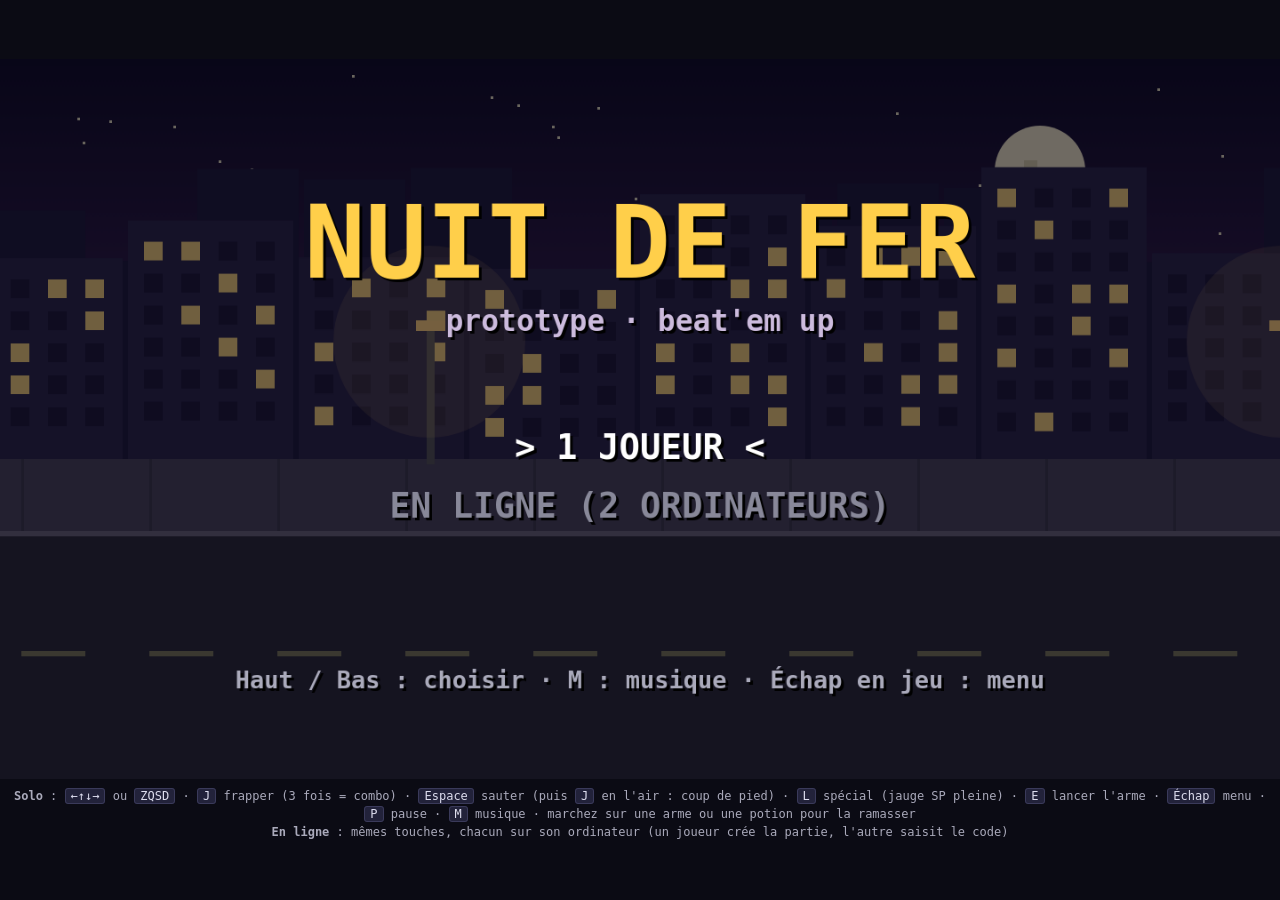
==== commit bec003d1: "Add files via upload" ====
--- a/index.html
+++ b/index.html
@@ -19,14 +19,14 @@
   .tb{position:absolute;width:66px;height:66px;border-radius:50%;background:rgba(255,200,60,.22);border:2px solid rgba(255,220,120,.6);color:#fff;font:bold 12px ui-monospace,monospace;display:flex;align-items:center;justify-content:center;text-align:center;line-height:1.1}
   .tb.s{width:44px;height:30px;border-radius:8px;font-size:11px;background:rgba(255,255,255,.18);border-color:rgba(255,255,255,.4)}
   .tb.on{background:rgba(255,220,120,.6)}
-  #bP{right:94px;bottom:70px} #bJ{right:12px;bottom:112px} #bS{right:12px;bottom:28px}
+  #bT{right:94px;bottom:150px;width:56px} #bP{right:94px;bottom:70px} #bJ{right:12px;bottom:112px} #bS{right:12px;bottom:28px}
   #bOk{left:calc(50% - 76px);bottom:14px} #bPause{left:calc(50% - 22px);bottom:14px} #bMus{left:calc(50% + 32px);bottom:14px;width:56px}
 </style>
 </head>
 <body>
 <canvas id="c" width="1440" height="810" tabindex="0"></canvas>
 <div id="help">
-  <b>Solo</b> : <kbd>←↑↓→</kbd> ou <kbd>ZQSD</kbd> · <kbd>J</kbd> frapper (3 fois = combo) · <kbd>Espace</kbd> sauter (puis <kbd>J</kbd> en l'air : coup de pied) · <kbd>L</kbd> spécial (quand la jauge SP est pleine) · <kbd>P</kbd> pause · <kbd>M</kbd> musique · marchez sur une arme ou une potion pour la ramasser<br>
+  <b>Solo</b> : <kbd>←↑↓→</kbd> ou <kbd>ZQSD</kbd> · <kbd>J</kbd> frapper (3 fois = combo) · <kbd>Espace</kbd> sauter (puis <kbd>J</kbd> en l'air : coup de pied) · <kbd>L</kbd> spécial (jauge SP pleine) · <kbd>E</kbd> lancer l'arme · <kbd>Échap</kbd> menu · <kbd>P</kbd> pause · <kbd>M</kbd> musique · marchez sur une arme ou une potion pour la ramasser<br>
   <b>En ligne</b> : mêmes touches, chacun sur son ordinateur (un joueur crée la partie, l'autre saisit le code)
 </div>
 <div id="touch">
@@ -34,8 +34,9 @@
   <div class="tb" id="bP" data-k="KeyJ">Frapper</div>
   <div class="tb" id="bJ" data-k="Space">Saut</div>
   <div class="tb" id="bS" data-k="KeyL">Spécial</div>
+  <div class="tb s" id="bT" data-k="KeyE">Lancer</div>
   <div class="tb s" id="bOk" data-k="Enter">OK</div>
-  <div class="tb s" id="bPause" data-k="KeyP">Pause</div>
+  <div class="tb s" id="bPause" data-k="Escape">Menu</div>
   <div class="tb s" id="bMus" data-k="KeyM">Musique</div>
 </div>
 <script>
@@ -83,20 +84,20 @@
 
 /* ---------- entrées ---------- */
 const SP_COST_VIVE = 50;
-const ACT = ['left', 'right', 'up', 'down', 'punch', 'jump', 'special'];
+const ACT = ['left', 'right', 'up', 'down', 'punch', 'jump', 'special', 'throw'];
 const KEYS_SOLO = {
   left: ['KeyA', 'ArrowLeft'], right: ['KeyD', 'ArrowRight'], up: ['KeyW', 'ArrowUp'], down: ['KeyS', 'ArrowDown'],
-  punch: ['KeyJ', 'KeyF', 'KeyZ'], jump: ['Space'], special: ['KeyL', 'KeyH', 'KeyC']
+  punch: ['KeyJ', 'KeyF', 'KeyZ'], jump: ['Space'], special: ['KeyL', 'KeyH', 'KeyC'], throw: ['KeyE', 'KeyV']
 };
-const KEYS_P1 = { left: ['KeyA'], right: ['KeyD'], up: ['KeyW'], down: ['KeyS'], punch: ['KeyF'], jump: ['KeyG'], special: ['KeyH'] };
+const KEYS_P1 = { left: ['KeyA'], right: ['KeyD'], up: ['KeyW'], down: ['KeyS'], punch: ['KeyF'], jump: ['KeyG'], special: ['KeyH'], throw: ['KeyT'] };
 const KEYS_P2 = {
   left: ['ArrowLeft'], right: ['ArrowRight'], up: ['ArrowUp'], down: ['ArrowDown'],
-  punch: ['Comma', 'Numpad1'], jump: ['Period', 'Numpad2'], special: ['Slash', 'Numpad3']
+  punch: ['Comma', 'Numpad1'], jump: ['Period', 'Numpad2'], special: ['Slash', 'Numpad3'], throw: ['KeyM']
 };
 const keys = {}; window.__keys = keys;
 let nPlayers = 1;
 const HLD = [{}, {}], PRS = [{}, {}], OLD = [{}, {}];
-let START = false, PAUSE = false, oldS = false, oldP = false;
+let START = false, PAUSE = false, MENUK = false, oldS = false, oldP = false, oldE = false;
 addEventListener('keydown', e => {
   keys[e.code] = true;
   if (['ArrowLeft', 'ArrowRight', 'ArrowUp', 'ArrowDown', 'Space'].includes(e.code)) e.preventDefault();
@@ -125,6 +126,7 @@
     case 'punch': return b(2);
     case 'jump': return b(0);
     case 'special': return b(1) || b(3);
+    case 'throw': return b(5);
   }
   return false;
 }
@@ -140,8 +142,10 @@
   const gp0 = gpFor(online ? localSlot : 0);
   const s = !!(keys.Enter || (gp0 && gp0.buttons[9] && gp0.buttons[9].pressed));
   START = s && !oldS; oldS = s;
-  const p = !!(keys.KeyP || keys.Escape || (gp0 && gp0.buttons[8] && gp0.buttons[8].pressed));
+  const p = !!keys.KeyP;
   PAUSE = p && !oldP; oldP = p;
+  const m = !!(keys.Escape || (gp0 && gp0.buttons[8] && gp0.buttons[8].pressed));
+  MENUK = m && !oldE; oldE = m;
 }
 
 /* ---------- audio (Web Audio, bruitages synthétiques) ---------- */
@@ -177,7 +181,7 @@
 const jit = (v, p) => v * (1 + (Math.random() * 2 - 1) * p);
 /* tone : oscillateur avec attaque courte et chute exponentielle, glissando facultatif */
 function tone(f, d, type, v, slide, delay) {
-  if (!AC) return;
+  if (!AC || (!sfxOn && !BUSOVR)) return;
   try {
     const t = AC.currentTime + (delay || 0), o = AC.createOscillator(), gn = AC.createGain();
     o.type = type || 'square';
@@ -192,7 +196,7 @@
 }
 /* nz : bruit filtré (type, fréquence de départ -> fin), enveloppe percussive */
 function nz(d, v, ftype, f0, f1, q, delay) {
-  if (!AC) return;
+  if (!AC || (!sfxOn && !BUSOVR)) return;
   try {
     const t = AC.currentTime + (delay || 0), s = AC.createBufferSource(), fl = AC.createBiquadFilter(), gn = AC.createGain();
     s.buffer = nbuf(); s.loop = true;
@@ -314,7 +318,7 @@
   h.kick = { reach: KICK.reach + h.reach, dmg: Math.round(KICK.dmg * h.dmg), kd: false, zr: 52 };
 }
 const LV = {
-  weapons: [[430, 225, 'tuyau'], [900, 205, 'batte'], [1180, 235, 'couteau'], [1560, 215, 'tuyau'], [1810, 200, 'batte'], [2050, 228, 'couteau']],
+  weapons: [[170, 232, 'tuyau'], [330, 205, 'batte'], [640, 228, 'couteau'], [900, 205, 'batte'], [1180, 235, 'tuyau'], [1450, 215, 'couteau'], [1700, 200, 'batte'], [2000, 228, 'tuyau']],
   barrels: [[300, 190], [520, 220], [760, 175], [1000, 205], [1300, 222], [1500, 182], [1650, 185], [1880, 212]],
   waves: [
     { cam: 120, spawn: [['thug', 1], ['thug', -1]] },
@@ -329,6 +333,7 @@
 /* ---------- état du jeu ---------- */
 let state = 'title', PS = [], E = [], B = [], IT = [], PJ = [], FX = [];
 let cam = 0, camLimit = LEN - W, waveI = 0, waveActive = false;
+let menuOpen = false, menuIdx2 = 0, RAW = {}, sfxOn = true;
 let hitstop = 0, shake = 0, tgt = null, tgtT = 0, goT = 0, tick = 0, endT = 0, paused = false, attackers = 0;
 let menuIdx = 0, SEL = [{ c: 0, lock: false }, { c: 1, lock: false }], selT = 0;
 
@@ -396,7 +401,7 @@
   }
 }
 function knock(t, dir) {
-  if (t.weapon) { IT.push({ x: t.x, y: t.y, type: t.weapon, weapon: true, wd: t.wd, got: false }); t.weapon = null; t.wd = 0; }
+  if (t.weapon) { IT.push({ x: t.x, y: t.y, type: t.weapon, weapon: true, wd: t.wd, got: false, ttl: 720 }); t.weapon = null; t.wd = 0; }
   t.st = 'down'; t.t = 0; t.vz = 3.4; t.vx = dir * 2.1; t.z = Math.max(t.z, 1); t.kick = false; t.lie = 0;
 }
 function hurt(t, att, a, dir) {
@@ -404,7 +409,11 @@
   const ff = att.kind === 'p' && t.kind === 'p';
   if (att.weapon && att.st === 'attack') {
     att.wd--;
-    if (att.wd <= 0) { att.weapon = null; SFX.brk(); FX.push({ x: att.x + att.face * 12, y: att.y, z: 22, t: 0, life: 12, big: true }); }
+    if (att.wd <= 0) {
+      att.weapon = null; SFX.brk();
+      FX.push({ x: att.x + att.face * 12, y: att.y, z: 22, t: 0, life: 14, big: true });
+      FX.push({ x: att.x, y: att.y, z: 46, t: 0, life: 40, txt: 'CASSÉ !' });
+    }
   }
   t.hp -= ff ? Math.max(1, Math.round(a.dmg * 0.5)) : a.dmg; t.flash = 8;
   if (ff && t.hp < 1) t.hp = 1;
@@ -445,6 +454,10 @@
   if (p.flash > 0) p.flash--;
   if (p.cd > 0) p.cd--;
   p.mv = false;
+  if (Pp.throw && p.weapon && (p.st === 'free' || p.st === 'air' || p.st === 'attack')) {
+    PJ.push({ x: p.x + p.face * 12, y: p.y, z: p.z + 22, vx: p.face * 5.2, life: 56, rot: 0, wtype: p.weapon, wd: p.wd, own: p });
+    p.weapon = null; p.wd = 0; SFX.whoosh();
+  }
   switch (p.st) {
     case 'free': {
       let dx = (I.right ? 1 : 0) - (I.left ? 1 : 0), dy = (I.down ? 1 : 0) - (I.up ? 1 : 0);
@@ -602,6 +615,7 @@
           else if (Math.abs(p.y - e.y) < 8 && Math.abs(p.x - e.x) > 80 && e.x > cam + 10 && e.x < cam + W - 10) startTele(e, 'throw');
         } else if (Math.abs(p.x - e.x) < rr + 6 && Math.abs(p.y - e.y) < 9) startTele(e, 'punch');
         else if (e.type === 'boss' && Math.abs(p.x - e.x) > 70 && rng() < 0.02) startTele(e, 'charge');
+        else if (e.weapon && e.type !== 'boss' && Math.abs(p.y - e.y) < 8 && Math.abs(p.x - e.x) > 70 && Math.abs(p.x - e.x) < 150 && rng() < 0.01) startTele(e, 'throw');
       }
       break;
     }
@@ -611,7 +625,8 @@
       if (e.t >= e.tele) {
         e.t = 0; e.hit = new Set();
         if (e.mode === 'throw') {
-          PJ.push({ x: e.x + e.face * 10, y: e.y, z: 22, vx: e.face * 2.8, life: 140, rot: 0 });
+          PJ.push({ x: e.x + e.face * 10, y: e.y, z: 22, vx: e.face * (e.weapon ? 3.6 : 2.8), life: 140, rot: 0, wtype: e.weapon || undefined, wd: e.wd });
+          e.weapon = null; e.wd = 0;
           e.st = 'recover'; SFX.whoosh();
         } else if (e.mode === 'charge') { e.st = 'charge'; e.vx = e.face * 3.8; SFX.whoosh(); }
         else { e.st = 'attack'; SFX.whoosh(); }
@@ -672,16 +687,39 @@
     }
   }
 }
+function updItems() {
+  for (const it of IT) if (it.ttl !== undefined && !it.got && --it.ttl <= 0) it.got = true;
+  IT = IT.filter(i => !i.got);
+}
+function dropWeapon(b, hitX) {
+  if (!b.wtype || b.spent) return;
+  b.spent = true;
+  const wd = b.wd - (hitX !== undefined ? 3 : 0);
+  if (wd > 0) IT.push({ x: clamp(hitX !== undefined ? hitX : b.x, cam + 12, cam + W - 12), y: clamp(b.y, Y0, Y1), type: b.wtype, weapon: true, wd, got: false, ttl: 720 });
+  else { SFX.brk(); FX.push({ x: b.x, y: b.y, z: b.z, t: 0, life: 14, big: true }); }
+}
 function updProj() {
   for (const b of PJ) {
-    b.x += b.vx; b.life--; b.rot += 0.4;
-    for (const p of livePlayers()) {
-      if (p.inv <= 0 && p.st !== 'down' && Math.abs(b.x - p.x) < 8 && Math.abs(b.y - p.y) < 10 && Math.abs(b.z - (p.z + 16)) < 22) {
-        hurt(p, { kind: 'e' }, { dmg: 7, kd: false }, Math.sign(b.vx));
-        b.life = 0; break;
+    b.x += b.vx; b.life--; b.rot += b.wtype ? 0.55 : 0.4;
+    if (b.own) {                       // arme lancée par un joueur : touche ennemis et barils
+      for (const t of E.concat(B)) {
+        if (t.gone || t.dying) continue;
+        if (t.kind !== 'b' && t.st === 'down') continue;
+        if (Math.abs(b.x - t.x) < 11 && Math.abs(b.y - t.y) < 10 && Math.abs(b.z - (t.z + 14)) < 28) {
+          hurt(t, b.own, { dmg: Math.round(9 * WEAPONS[b.wtype].mul), kd: true }, Math.sign(b.vx));
+          dropWeapon(b, t.x); b.life = 0; break;
+        }
       }
+    } else {
+      for (const p of livePlayers()) {
+        if (p.inv <= 0 && p.st !== 'down' && Math.abs(b.x - p.x) < 8 && Math.abs(b.y - p.y) < 10 && Math.abs(b.z - (p.z + 16)) < 22) {
+          hurt(p, { kind: 'e' }, { dmg: b.wtype ? 10 : 7, kd: !!b.wtype }, Math.sign(b.vx));
+          dropWeapon(b, p.x); b.life = 0; break;
+        }
+      }
     }
     if (b.x < cam - 20 || b.x > cam + W + 20) b.life = 0;
+    if (b.life <= 0) dropWeapon(b);
   }
   PJ = PJ.filter(b => b.life > 0);
 }
@@ -706,7 +744,7 @@
    Les deux navigateurs exécutent exactement la même simulation (graine commune, pas fixe) et
    s'envoient uniquement les touches pressées, avec un petit décalage (DELAY images). */
 const DELAY = 10;
-const BITS = { left: 1, right: 2, up: 4, down: 8, punch: 16, jump: 32, special: 64 };
+const BITS = { left: 1, right: 2, up: 4, down: 8, punch: 16, jump: 32, special: 64, throw: 128 };
 let online = false, localSlot = 0, olStage = 'menu', olIdx = 0, codeBuf = '', hostCode = '', netMsg = '', netSeed = 0;
 let frameNo = 0, sentF = 0, localBuf = {}, remoteBuf = {}, prevM = [0, 0], myHash = {}, theirHash = {}, desync = false, stallT = 0;
 let lastRelays = '', rel = null, rxT = 0, startMsg = null, peerNeeds = 0;
@@ -844,7 +882,7 @@
   const target = frameNo + DELAY;
   while (sentF < target) {
     sentF++;
-    localBuf[sentF] = maskOf(HLD[localSlot]);
+    localBuf[sentF] = menuOpen ? 0 : maskOf(HLD[localSlot]);
     if (sentF % 2 === 0) sendIn();
   }
   if (remoteBuf[frameNo] === undefined || localBuf[frameNo] === undefined) { stallT++; if (stallT % 6 === 0) sendIn(); return false; }
@@ -892,7 +930,7 @@
   return false;
 }
 function updSelect() {
-  if (PAUSE) { if (online) { netClose(); netMsg = ''; } toTitle(); return; }
+  if (PAUSE || MENUK) { if (online) { netClose(); netMsg = ''; } toTitle(); return; }
   const slots = online ? [localSlot] : (nPlayers === 2 ? [0, 1] : [0]);
   let changed = false;
   for (const i of slots) {
@@ -919,7 +957,7 @@
   } else selT = 0;
 }
 function updOnline() {
-  if (PAUSE) { netClose(); toTitle(); return; }
+  if (PAUSE || MENUK) { netClose(); toTitle(); return; }
   if (olStage === 'menu') {
     if (PRS[0].up || PRS[0].down) { olIdx = 1 - olIdx; SFX.move(); }
     if (START || PRS[0].punch || PRS[0].jump) { unlockAudio(); if (olIdx === 0) hostGame(); else { olStage = 'joining'; codeBuf = ''; } }
@@ -948,6 +986,7 @@
   for (const e of E.slice()) if (!e.gone) { updEnemy(e); e.x = clamp(e.x, cam - 30, cam + W + 30); }
   separate();
   updProj();
+  updItems();
   for (const f of FX) f.t++;
   FX = FX.filter(f => f.t < f.life);
   E = E.filter(e => !e.gone);
@@ -964,12 +1003,32 @@
   }
 }
 
+
+/* ---------- menu en jeu (touche Échap) : ajouter une option = ajouter une ligne dans MENU_ITEMS ---------- */
+const MENU_ITEMS = [
+  { label: () => 'REPRENDRE', act: () => { menuOpen = false; } },
+  { label: () => 'MUSIQUE : ' + (musicOn ? 'OUI' : 'NON'), act: () => { musicOn = !musicOn; if (MUS) MUS.gain.value = musicOn ? 0.5 : 0; } },
+  { label: () => 'BRUITAGES : ' + (sfxOn ? 'OUI' : 'NON'), act: () => { sfxOn = !sfxOn; } },
+  { label: () => 'PLEIN ÉCRAN : ' + (document.fullscreenElement ? 'OUI' : 'NON'), act: () => {
+    try { if (document.fullscreenElement) document.exitFullscreen(); else document.documentElement.requestFullscreen(); } catch (e) { /* ignoré */ }
+  } },
+  { label: () => 'RETOUR À L\'ACCUEIL', act: () => { if (online) { netClose(); netMsg = ''; } menuOpen = false; toTitle(); } }
+];
+function updMenu() {
+  if (RAW.up) { menuIdx2 = (menuIdx2 + MENU_ITEMS.length - 1) % MENU_ITEMS.length; SFX.move(); }
+  if (RAW.down) { menuIdx2 = (menuIdx2 + 1) % MENU_ITEMS.length; SFX.move(); }
+  if (START || RAW.punch || RAW.jump) { SFX.pick(); MENU_ITEMS[menuIdx2].act(); }
+}
+
 /* ---------- boucle de mise à jour ---------- */
 function step() {
   tick++;
   poll();
+  RAW = Object.assign({}, PRS[online ? localSlot : 0]);
   musicTick();
   relTick();
+  if (state === 'play' && MENUK) { menuOpen = !menuOpen; menuIdx2 = 0; }
+  if (state !== 'play') menuOpen = false;
   if (state === 'title') {
     cam = 0;
     if (PRS[0].up) { menuIdx = (menuIdx + 1) % 2; SFX.move(); }
@@ -992,10 +1051,13 @@
     }
     return;
   }
+  if (menuOpen) updMenu();
+  if (state !== 'play') return;
   if (online) {
     if (!netFrameReady()) return;
     applyNetInputs();
   } else {
+    if (menuOpen) return;
     if (PAUSE) paused = !paused;
     if (paused) return;
   }
@@ -1201,7 +1263,7 @@
   } else if (!isP && st === 'tele') {
     lean = -2; ffx = 3; bfx = -5;
     if (e.mode === 'charge') { lean = 3; hipY = -12; ffx = 6; bfx = -6; fhx = -6; fhy = -24; bhx = -9; bhy = -22; }
-    else if (e.mode === 'throw') { fhx = 2; fhy = -40; bhx = 6; bhy = -25; bottle = true; }
+    else if (e.mode === 'throw') { fhx = 2; fhy = -40; bhx = 6; bhy = -25; bottle = !e.weapon; }
     else { fhx = -4; fhy = -39; bhx = 6; bhy = -26; if (e.type === 'brute') { bhx = -1; bhy = -40; } }
   } else if (!isP && st === 'attack') {
     const a = d.atk;
@@ -1372,7 +1434,7 @@
 
   /* --- bras avant (devant le corps) --- */
   drawArm(lean * 0.9 + 1, shY + 3, fhx, fhy, sleeveN, S.skin, armW);
-  if (e.weapon && WEAPONS[e.weapon] && !down) {
+  if (e.weapon && WEAPONS[e.weapon] && !down && !(e.wd <= 2 && (tick & 2))) {
     let ang = -0.95 + (moving ? sw * 0.12 : 0);
     const wa = st === 'attack' ? (isP ? HEROES[e.hero].atk[e.stage] : d.atk) : null;
     if (wa) {
@@ -1440,6 +1502,10 @@
   g.fillStyle = col || (r > 0.5 ? '#4ccf4c' : (r > 0.25 ? '#e0c030' : '#e03030'));
   g.fillRect(x, y, Math.max(0, Math.round(w * r)), h);
 }
+function durBar(p, x, y) {
+  const r = p.wd / WEAPONS[p.weapon].uses, low = p.wd <= 3;
+  bar(x, y, 50, 4, r, low ? (((tick >> 3) & 1) ? '#ff6a4a' : '#c03020') : '#e8c050');
+}
 function spBar(p, x, y, w) {
   const cost = p.hero === 'vive' ? SP_COST_VIVE : 100, ready = p.sp >= cost;
   const flash = ready && ((tick >> 3) & 1);
@@ -1456,24 +1522,26 @@
     txt('J1', 8, 16, 10, col); bar(26, 8, 90, 8, r); txt(life, 122, 16, 10, p.out ? '#e66' : '#fff');
     spBar(p, 26, 20, 90); txt(lab, 122, 27, 8, lc);
     txt(String(p.score).padStart(6, '0'), 8, 42, 9, '#fff');
-    if (p.weapon) txt(WEAPONS[p.weapon].name + ' ' + p.wd, 8, 54, 8, '#ffd34d');
+    if (p.weapon) { txt(WEAPONS[p.weapon].name + '  [E] lancer', 8, 54, 8, '#ffd34d'); durBar(p, 8, 58); }
   } else {
     txt('J2', W - 8, 16, 10, col, 'right'); bar(W - 116, 8, 90, 8, r); txt(life, W - 122, 16, 10, p.out ? '#e66' : '#fff', 'right');
     spBar(p, W - 116, 20, 90); txt(lab, W - 122, 27, 8, lc, 'right');
     txt(String(p.score).padStart(6, '0'), W - 8, 42, 9, '#fff', 'right');
-    if (p.weapon) txt(WEAPONS[p.weapon].name + ' ' + p.wd, W - 8, 54, 8, '#ffd34d', 'right');
+    if (p.weapon) { txt(WEAPONS[p.weapon].name + '  [T] lancer', W - 8, 54, 8, '#ffd34d', 'right'); durBar(p, W - 58, 58); }
   }
 }
 function drawItem(it) {
   if (it.got) return;
+  if (it.ttl !== undefined && it.ttl < 180 && ((tick >> 2) & 1)) return;
   const sx = Math.round(it.x - cam), sy = Math.round(it.y);
   g.fillStyle = 'rgba(0,0,0,.3)'; g.beginPath(); g.ellipse(sx, sy + 1, it.weapon ? 9 : 6, 2, 0, 0, 7); g.fill();
   if (it.weapon) {
-    g.save(); g.translate(sx - 9, sy - 3); g.rotate(-0.12); g.scale(1, 1);
-    // posée au sol : l'arme est dessinée à plat
+    const pulse = 0.5 + 0.5 * Math.sin(tick * 0.12), by = sy - 4 - Math.round(pulse * 2);
+    g.fillStyle = 'rgba(255,220,100,' + (0.18 + pulse * 0.16) + ')'; g.beginPath(); g.ellipse(sx, sy - 2, 18, 6, 0, 0, 7); g.fill();
+    g.save(); g.translate(sx - 14, by); g.rotate(-0.12); g.scale(1.5, 1.5);
     drawWeaponGround(it.type);
     g.restore();
-    if ((tick >> 4) & 1) { g.fillStyle = 'rgba(255,255,255,.9)'; g.fillRect(sx - 1, sy - 12, 2, 2); g.fillRect(sx - 3, sy - 11, 6, 0.8); }
+    txt(WEAPONS[it.type].name, sx, by - 12 - Math.round(pulse * 2), 7, '#ffd34d', 'center');
     return;
   }
   if (it.type === 'apple') {
@@ -1489,6 +1557,35 @@
   if (name === 'tuyau') { g.fillStyle = '#8a9099'; g.strokeStyle = OL; g.lineWidth = 0.8; g.beginPath(); g.roundRect(0, -1.6, 19, 3.2, 1.4); g.fill(); g.stroke(); g.fillStyle = '#c9ced6'; g.fillRect(1, -1, 17, 0.9); }
   else if (name === 'batte') { g.fillStyle = '#b9803f'; g.strokeStyle = OL; g.lineWidth = 0.8; g.beginPath(); g.moveTo(0, -1.1); g.lineTo(10, -1.5); g.quadraticCurveTo(17, -3.2, 19, -2); g.quadraticCurveTo(20, 0, 19, 2); g.quadraticCurveTo(17, 3.2, 10, 1.5); g.lineTo(0, 1.1); g.closePath(); g.fill(); g.stroke(); g.fillStyle = '#222'; g.fillRect(0.5, -1, 4, 2); }
   else { g.fillStyle = '#3a2a20'; g.fillRect(0, -1.1, 5, 2.2); g.fillStyle = '#dfe6ee'; g.strokeStyle = OL; g.lineWidth = 0.7; g.beginPath(); g.moveTo(5, -1.2); g.lineTo(13, -0.7); g.quadraticCurveTo(15.2, 0.1, 14, 0.9); g.lineTo(5, 1.2); g.closePath(); g.fill(); g.stroke(); }
+}
+function drawProj(b) {
+  const sx = Math.round(b.x - cam), sy = Math.round(b.y - b.z);
+  g.save(); g.translate(sx, sy); g.rotate(b.rot);
+  if (b.wtype) { g.translate(-9, 0); drawWeaponGround(b.wtype); }
+  else { g.fillStyle = '#6c6'; g.fillRect(-2, -5, 4, 10); g.fillStyle = '#cfc'; g.fillRect(-1, -7, 2, 3); }
+  g.restore();
+}
+function drawFX(f) {
+  const sx = Math.round(f.x - cam), sy = Math.round(f.y - f.z), k = f.t / f.life;
+  if (f.txt) { g.globalAlpha = 1 - k * k; txt(f.txt, sx, sy - f.t * 0.6, 9, '#ff9a5a', 'center'); g.globalAlpha = 1; return; }
+  g.globalAlpha = 1 - k;
+  g.fillStyle = f.big ? '#ffd34d' : '#ffffff';
+  const r = (f.big ? 5 : 3) + f.t * 0.8;
+  g.fillRect(sx - r, sy - 1, r * 2, 2); g.fillRect(sx - 1, sy - r, 2, r * 2);
+  g.fillRect(sx - r * 0.6, sy - r * 0.6, 2, 2); g.fillRect(sx + r * 0.6, sy + r * 0.6, 2, 2);
+  g.globalAlpha = 1;
+}
+function drawMenu() {
+  g.fillStyle = 'rgba(0,0,0,.62)'; g.fillRect(0, 0, W, H);
+  const bw = 230, bh = 40 + MENU_ITEMS.length * 22 + 26, bx = (W - bw) / 2, by = (H - bh) / 2;
+  g.fillStyle = 'rgba(24,20,48,.96)'; g.fillRect(bx, by, bw, bh);
+  g.strokeStyle = '#4a4690'; g.lineWidth = 1; g.strokeRect(bx + 0.5, by + 0.5, bw - 1, bh - 1);
+  txt('MENU', W / 2, by + 20, 14, '#ffcf4a', 'center');
+  MENU_ITEMS.forEach((it, i) => {
+    const on = i === menuIdx2;
+    txt((on ? '> ' : '  ') + it.label() + (on ? ' <' : '  '), W / 2, by + 46 + i * 22, 11, on ? '#fff' : '#9a9ac0', 'center');
+  });
+  txt(online ? 'La partie continue pendant le menu' : 'Haut / Bas · Entrée · Échap : fermer', W / 2, by + bh - 8, 7, '#8a8ab0', 'center');
 }
 function hud() {
   PS.forEach(hudPlayer);
@@ -1517,7 +1614,7 @@
   });
   if (netMsg) txt(netMsg, W / 2, 214, 10, '#f66', 'center');
   else if ((tick >> 5) & 1) txt('ENTRÉE pour valider', W / 2, 214, 10, '#cbd', 'center');
-  txt('Haut / Bas : choisir · M : musique', W / 2, 236, 9, '#aab', 'center');
+  txt('Haut / Bas : choisir · M : musique · Échap en jeu : menu', W / 2, 236, 9, '#aab', 'center');
 }
 function drawRelays(y) {
   if (!rel) return;
@@ -1612,6 +1709,7 @@
   else if (state === 'online') drawOnline();
   else {
     hud();
+    if (menuOpen) drawMenu();
     if (paused) {
       g.fillStyle = 'rgba(0,0,0,.5)'; g.fillRect(0, 0, W, H);
       txt('PAUSE', W / 2, H / 2, 24, '#fff', 'center');
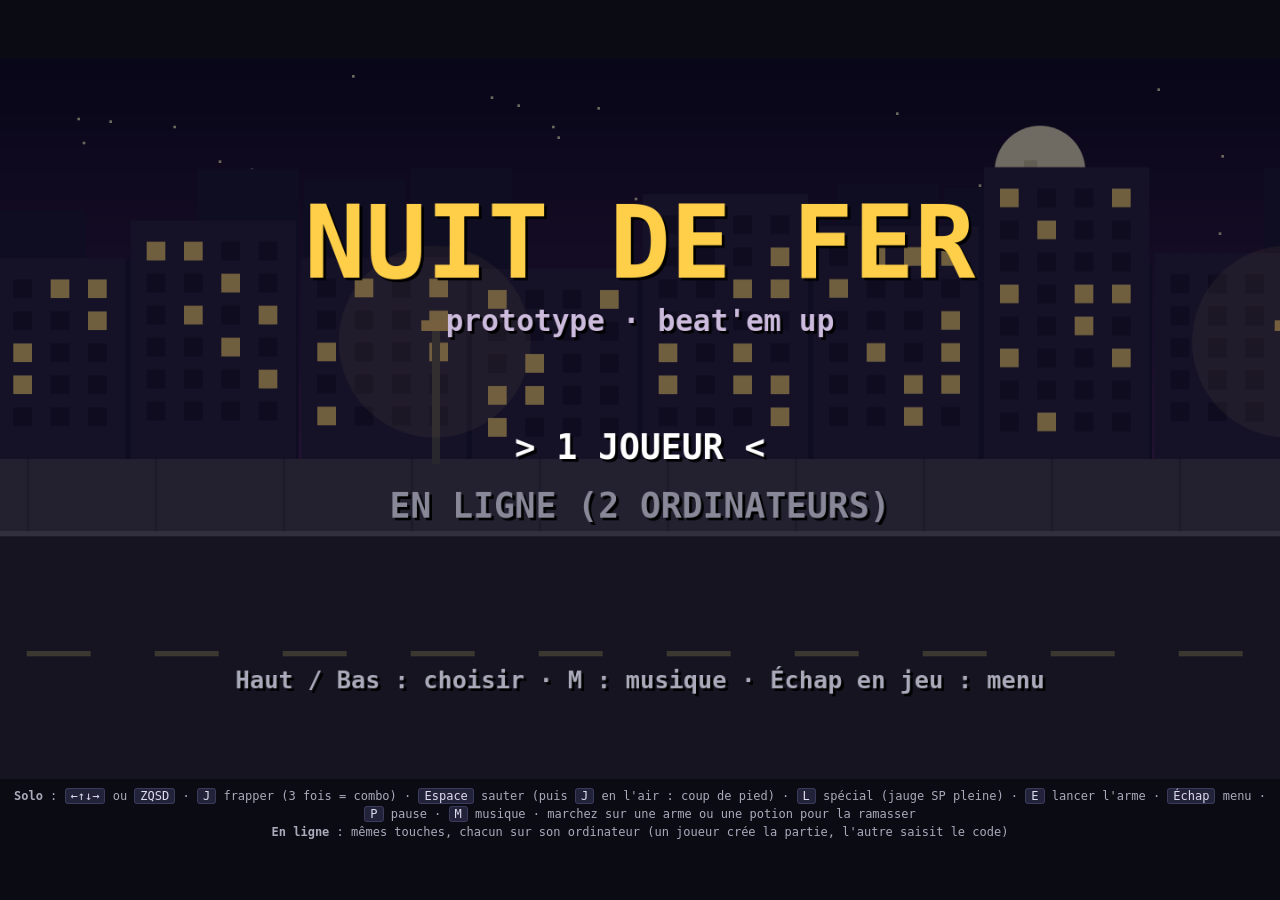
==== commit bbf18c55: "Supprime les doublons drawItem/drawProj/drawFX et range SP_COST_VIVE avec les données Co-Authored-By" ====
--- a/index.html
+++ b/index.html
@@ -83,7 +83,6 @@
 cv.addEventListener('pointerdown', () => { cv.focus(); unlockAudio(); });
 
 /* ---------- entrées ---------- */
-const SP_COST_VIVE = 50;
 const ACT = ['left', 'right', 'up', 'down', 'punch', 'jump', 'special', 'throw'];
 const KEYS_SOLO = {
   left: ['KeyA', 'ArrowLeft'], right: ['KeyD', 'ArrowRight'], up: ['KeyW', 'ArrowUp'], down: ['KeyS', 'ArrowDown'],
@@ -287,6 +286,7 @@
   { dur: 15, act: [4, 7], reach: 26, dmg: 7, kd: false, ext: 12 },
   { dur: 24, act: [7, 10], reach: 30, dmg: 11, kd: true, ext: 15 }
 ];
+const SP_COST_VIVE = 50; // coût de la jauge SP du spécial de « vive » (les autres héros : 100)
 const KICK = { reach: 24, dmg: 8, kd: false, zr: 52 };
 const WEAPONS = {
   tuyau: { name: 'TUYAU', reach: 14, mul: 1.7, uses: 10 },
@@ -1470,32 +1470,6 @@
   g.fillStyle = '#4a4a52'; g.fillRect(sx - 7, sy - 16, 14, 2); g.fillRect(sx - 7, sy - 6, 14, 2);
   g.fillStyle = '#8f5a2a'; g.fillRect(sx - 5, sy - 20, 3, 20);
 }
-function drawItem(it) {
-  const sx = Math.round(it.x - cam), sy = Math.round(it.y);
-  g.fillStyle = 'rgba(0,0,0,.3)'; g.beginPath(); g.ellipse(sx, sy + 1, 6, 2, 0, 0, 7); g.fill();
-  if (it.type === 'apple') {
-    g.fillStyle = '#d83030'; g.beginPath(); g.arc(sx, sy - 6, 5, 0, 7); g.fill();
-    g.fillStyle = '#3a9a3a'; g.fillRect(sx, sy - 12, 3, 3);
-  } else {
-    g.fillStyle = '#b86a3a'; g.fillRect(sx - 7, sy - 10, 14, 8);
-    g.fillStyle = '#f0e8d0'; g.fillRect(sx + 5, sy - 11, 5, 4);
-  }
-}
-function drawProj(b) {
-  const sx = Math.round(b.x - cam), sy = Math.round(b.y - b.z);
-  g.save(); g.translate(sx, sy); g.rotate(b.rot);
-  g.fillStyle = '#6c6'; g.fillRect(-2, -5, 4, 10); g.fillStyle = '#cfc'; g.fillRect(-1, -7, 2, 3);
-  g.restore();
-}
-function drawFX(f) {
-  const sx = Math.round(f.x - cam), sy = Math.round(f.y - f.z), k = f.t / f.life;
-  g.globalAlpha = 1 - k;
-  g.fillStyle = f.big ? '#ffd34d' : '#ffffff';
-  const r = (f.big ? 5 : 3) + f.t * 0.8;
-  g.fillRect(sx - r, sy - 1, r * 2, 2); g.fillRect(sx - 1, sy - r, 2, r * 2);
-  g.fillRect(sx - r * 0.6, sy - r * 0.6, 2, 2); g.fillRect(sx + r * 0.6, sy + r * 0.6, 2, 2);
-  g.globalAlpha = 1;
-}
 function bar(x, y, w, h, r, col) {
   g.fillStyle = '#000'; g.fillRect(x - 1, y - 1, w + 2, h + 2);
   g.fillStyle = '#3a1a1a'; g.fillRect(x, y, w, h);
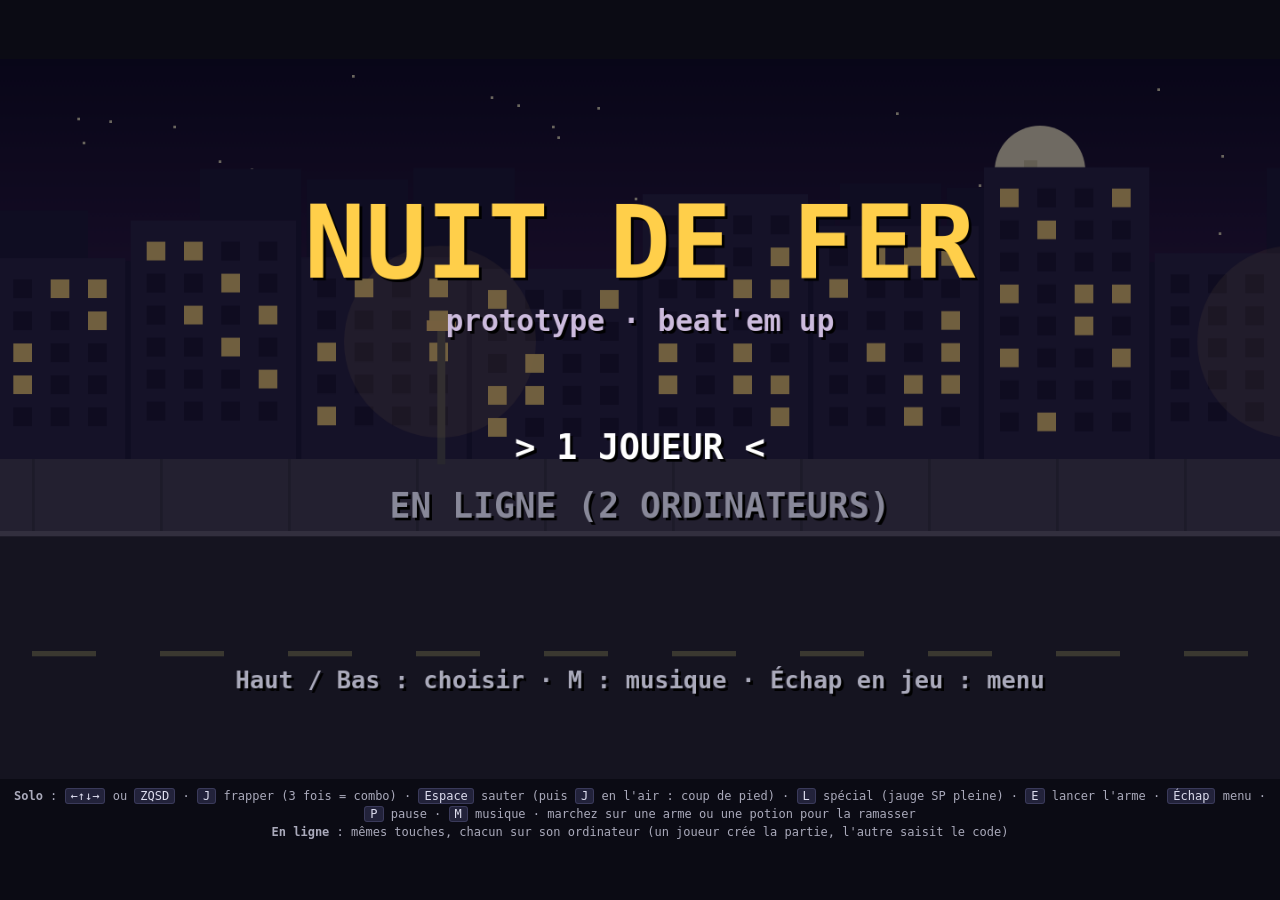
==== commit 1ca3b7b0: "Découpe index.html en fichiers css/ et js/ par rôle Code JS strictement identique, simplement répart" ====
--- a/index.html
+++ b/index.html
@@ -4,24 +4,7 @@
 <meta charset="utf-8">
 <meta name="viewport" content="width=device-width,initial-scale=1,maximum-scale=1,user-scalable=no">
 <title>Nuit de Fer — prototype</title>
-<style>
-  html,body{margin:0;height:100%;background:#0b0b14;color:#aab;font-family:ui-monospace,Menlo,Consolas,monospace}
-  body{display:flex;flex-direction:column;align-items:center;justify-content:center;gap:8px}
-  canvas{width:min(100vw,calc((100vh - 48px) * 16 / 9));aspect-ratio:16/9;image-rendering:auto;background:#000;display:block;outline:none}
-  #help{font-size:12px;text-align:center;padding:0 8px;line-height:1.5}
-  kbd{background:#22223a;border:1px solid #3a3a5a;border-radius:3px;padding:0 5px;color:#dde}
-
-  #touch{display:none;position:fixed;left:0;right:0;bottom:0;height:46vh;max-height:230px;z-index:5;touch-action:none;-webkit-user-select:none;user-select:none;-webkit-touch-callout:none}
-  body.touch #touch{display:block}
-  body.touch #help{display:none}
-  #pad{position:absolute;left:2vw;bottom:14px;width:150px;height:150px;border-radius:50%;background:rgba(255,255,255,.10);border:2px solid rgba(255,255,255,.25)}
-  #knob{position:absolute;left:50px;top:50px;width:50px;height:50px;border-radius:50%;background:rgba(255,255,255,.35)}
-  .tb{position:absolute;width:66px;height:66px;border-radius:50%;background:rgba(255,200,60,.22);border:2px solid rgba(255,220,120,.6);color:#fff;font:bold 12px ui-monospace,monospace;display:flex;align-items:center;justify-content:center;text-align:center;line-height:1.1}
-  .tb.s{width:44px;height:30px;border-radius:8px;font-size:11px;background:rgba(255,255,255,.18);border-color:rgba(255,255,255,.4)}
-  .tb.on{background:rgba(255,220,120,.6)}
-  #bT{right:94px;bottom:150px;width:56px} #bP{right:94px;bottom:70px} #bJ{right:12px;bottom:112px} #bS{right:12px;bottom:28px}
-  #bOk{left:calc(50% - 76px);bottom:14px} #bPause{left:calc(50% - 22px);bottom:14px} #bMus{left:calc(50% + 32px);bottom:14px;width:56px}
-</style>
+<link rel="stylesheet" href="css/style.css">
 </head>
 <body>
 <canvas id="c" width="1440" height="810" tabindex="0"></canvas>
@@ -39,1679 +22,21 @@
   <div class="tb s" id="bPause" data-k="Escape">Menu</div>
   <div class="tb s" id="bMus" data-k="KeyM">Musique</div>
 </div>
-<script>
-(function () {
-  var touch = ('ontouchstart' in window) || (navigator.maxTouchPoints > 0) || (window.matchMedia && matchMedia('(pointer:coarse)').matches);
-  window.IS_TOUCH = touch;
-  if (!touch) return;
-  document.body.classList.add('touch');
-  var K = function () { return window.__keys; };
-  var pad = document.getElementById('pad'), knob = document.getElementById('knob');
-  function setDir(dx, dy) {
-    var k = K(); if (!k) return;
-    k.ArrowLeft = dx < -0.3; k.ArrowRight = dx > 0.3; k.ArrowUp = dy < -0.3; k.ArrowDown = dy > 0.3;
-    knob.style.transform = 'translate(' + (dx * 30) + 'px,' + (dy * 30) + 'px)';
-  }
-  function padMove(e) {
-    var r = pad.getBoundingClientRect(), cx = r.left + r.width / 2, cy = r.top + r.height / 2;
-    var dx = (e.clientX - cx) / (r.width / 2), dy = (e.clientY - cy) / (r.height / 2), m = Math.hypot(dx, dy);
-    if (m > 1) { dx /= m; dy /= m; }
-    setDir(dx, dy);
-  }
-  pad.addEventListener('pointerdown', function (e) { pad.setPointerCapture(e.pointerId); if (window.unlockAudio) unlockAudio(); padMove(e); e.preventDefault(); });
-  pad.addEventListener('pointermove', function (e) { if (pad.hasPointerCapture(e.pointerId)) padMove(e); });
-  ['pointerup', 'pointercancel', 'lostpointercapture'].forEach(function (t) { pad.addEventListener(t, function () { setDir(0, 0); }); });
-  Array.prototype.forEach.call(document.querySelectorAll('.tb'), function (b) {
-    var code = b.getAttribute('data-k');
-    b.addEventListener('pointerdown', function (e) { b.setPointerCapture(e.pointerId); if (window.unlockAudio) unlockAudio(); var k = K(); if (k) k[code] = true; b.classList.add('on'); e.preventDefault(); });
-    ['pointerup', 'pointercancel', 'lostpointercapture'].forEach(function (t) { b.addEventListener(t, function () { var k = K(); if (k) k[code] = false; b.classList.remove('on'); }); });
-  });
-  document.addEventListener('contextmenu', function (e) { e.preventDefault(); });
-})();
-</script>
-<script>
-'use strict';
-/* ====================================================================
-   NUIT DE FER — prototype d'un beat'em up à défilement horizontal
-   3 héros, 1 niveau, 3 types d'ennemis, 1 boss, 1 ou 2 joueurs en local.
-   ==================================================================== */
-const W = 480, H = 270, LEN = 2400, Y0 = 158, Y1 = 254;
-const RS = 3;
-const cv = document.getElementById('c');
-let g = cv.getContext('2d');
-g.imageSmoothingEnabled = false;
-cv.addEventListener('pointerdown', () => { cv.focus(); unlockAudio(); });
-
-/* ---------- entrées ---------- */
-const ACT = ['left', 'right', 'up', 'down', 'punch', 'jump', 'special', 'throw'];
-const KEYS_SOLO = {
-  left: ['KeyA', 'ArrowLeft'], right: ['KeyD', 'ArrowRight'], up: ['KeyW', 'ArrowUp'], down: ['KeyS', 'ArrowDown'],
-  punch: ['KeyJ', 'KeyF', 'KeyZ'], jump: ['Space'], special: ['KeyL', 'KeyH', 'KeyC'], throw: ['KeyE', 'KeyV']
-};
-const KEYS_P1 = { left: ['KeyA'], right: ['KeyD'], up: ['KeyW'], down: ['KeyS'], punch: ['KeyF'], jump: ['KeyG'], special: ['KeyH'], throw: ['KeyT'] };
-const KEYS_P2 = {
-  left: ['ArrowLeft'], right: ['ArrowRight'], up: ['ArrowUp'], down: ['ArrowDown'],
-  punch: ['Comma', 'Numpad1'], jump: ['Period', 'Numpad2'], special: ['Slash', 'Numpad3'], throw: ['KeyM']
-};
-const keys = {}; window.__keys = keys;
-let nPlayers = 1;
-const HLD = [{}, {}], PRS = [{}, {}], OLD = [{}, {}];
-let START = false, PAUSE = false, MENUK = false, oldS = false, oldP = false, oldE = false;
-addEventListener('keydown', e => {
-  keys[e.code] = true;
-  if (['ArrowLeft', 'ArrowRight', 'ArrowUp', 'ArrowDown', 'Space'].includes(e.code)) e.preventDefault();
-  if (state === 'online' && olStage === 'joining') {
-    if (/^[a-zA-Z0-9]$/.test(e.key) && codeBuf.length < 5) codeBuf += e.key.toUpperCase();
-    else if (e.key === 'Backspace') codeBuf = codeBuf.slice(0, -1);
-  }
-  unlockAudio();
-});
-addEventListener('keyup', e => { keys[e.code] = false; });
-addEventListener('blur', () => { for (const k in keys) keys[k] = false; });
-
-function gpFor(i) {
-  const pads = (navigator.getGamepads ? Array.from(navigator.getGamepads()) : []).filter(Boolean);
-  if (online) return i === localSlot ? pads[0] : undefined;
-  return nPlayers === 1 ? pads[0] : pads[i];
-}
-function padHeld(gp, n) {
-  const b = i => gp.buttons[i] && gp.buttons[i].pressed;
-  const ax = gp.axes[0] || 0, ay = gp.axes[1] || 0;
-  switch (n) {
-    case 'left': return ax < -0.4 || b(14);
-    case 'right': return ax > 0.4 || b(15);
-    case 'up': return ay < -0.4 || b(12);
-    case 'down': return ay > 0.4 || b(13);
-    case 'punch': return b(2);
-    case 'jump': return b(0);
-    case 'special': return b(1) || b(3);
-    case 'throw': return b(5);
-  }
-  return false;
-}
-function poll() {
-  for (let i = 0; i < 2; i++) {
-    const sc = online ? (i === localSlot ? KEYS_SOLO : null) : (nPlayers === 1 ? (i === 0 ? KEYS_SOLO : null) : (i === 0 ? KEYS_P1 : KEYS_P2));
-    const gp = gpFor(i);
-    for (const n of ACT) {
-      const h = (sc ? sc[n].some(k => keys[k]) : false) || (gp ? padHeld(gp, n) : false);
-      PRS[i][n] = h && !OLD[i][n]; OLD[i][n] = h; HLD[i][n] = h;
-    }
-  }
-  const gp0 = gpFor(online ? localSlot : 0);
-  const s = !!(keys.Enter || (gp0 && gp0.buttons[9] && gp0.buttons[9].pressed));
-  START = s && !oldS; oldS = s;
-  const p = !!keys.KeyP;
-  PAUSE = p && !oldP; oldP = p;
-  const m = !!(keys.Escape || (gp0 && gp0.buttons[8] && gp0.buttons[8].pressed));
-  MENUK = m && !oldE; oldE = m;
-}
-
-/* ---------- audio (Web Audio, bruitages synthétiques) ---------- */
-let AC = null;
-function unlockAudio() {
-  try {
-    if (!AC) AC = new (window.AudioContext || window.webkitAudioContext)();
-    if (AC.state === 'suspended') AC.resume();
-  } catch (e) { AC = null; }
-}
-/* Sons : synthèse en couches (impact grave + craquement filtré + souffle), sans aucun fichier audio.
-   IMPORTANT : l'audio n'utilise jamais le générateur aléatoire de la simulation (sinon désynchro en ligne). */
-let MASTER = null, NBUF = null, MUS = null, musicOn = true, oldM = false, mNext = 0, mStep = 0;
-let BUSOVR = null;
-function out() {
-  if (BUSOVR) return BUSOVR;
-  if (!MASTER) {
-    const comp = AC.createDynamicsCompressor();
-    comp.threshold.value = -18; comp.ratio.value = 6; comp.attack.value = 0.003; comp.release.value = 0.12;
-    MASTER = AC.createGain(); MASTER.gain.value = 0.9;
-    MASTER.connect(comp); comp.connect(AC.destination);
-  }
-  return MASTER;
-}
-function nbuf() {
-  if (!NBUF) {
-    NBUF = AC.createBuffer(1, AC.sampleRate, AC.sampleRate);
-    const d = NBUF.getChannelData(0);
-    for (let i = 0; i < d.length; i++) d[i] = Math.random() * 2 - 1;
-  }
-  return NBUF;
-}
-const jit = (v, p) => v * (1 + (Math.random() * 2 - 1) * p);
-/* tone : oscillateur avec attaque courte et chute exponentielle, glissando facultatif */
-function tone(f, d, type, v, slide, delay) {
-  if (!AC || (!sfxOn && !BUSOVR)) return;
-  try {
-    const t = AC.currentTime + (delay || 0), o = AC.createOscillator(), gn = AC.createGain();
-    o.type = type || 'square';
-    o.frequency.setValueAtTime(f, t);
-    if (slide) o.frequency.exponentialRampToValueAtTime(Math.max(30, f + slide), t + d);
-    gn.gain.setValueAtTime(0.0001, t);
-    gn.gain.linearRampToValueAtTime(v || 0.05, t + 0.004);
-    gn.gain.exponentialRampToValueAtTime(0.0001, t + d);
-    o.connect(gn); gn.connect(out());
-    o.start(t); o.stop(t + d + 0.02);
-  } catch (e) { /* ignoré */ }
-}
-/* nz : bruit filtré (type, fréquence de départ -> fin), enveloppe percussive */
-function nz(d, v, ftype, f0, f1, q, delay) {
-  if (!AC || (!sfxOn && !BUSOVR)) return;
-  try {
-    const t = AC.currentTime + (delay || 0), s = AC.createBufferSource(), fl = AC.createBiquadFilter(), gn = AC.createGain();
-    s.buffer = nbuf(); s.loop = true;
-    fl.type = ftype; fl.Q.value = q || 0.8;
-    fl.frequency.setValueAtTime(f0, t);
-    fl.frequency.exponentialRampToValueAtTime(Math.max(40, f1), t + d);
-    gn.gain.setValueAtTime(0.0001, t);
-    gn.gain.linearRampToValueAtTime(v, t + 0.003);
-    gn.gain.exponentialRampToValueAtTime(0.0001, t + d);
-    s.connect(fl); fl.connect(gn); gn.connect(out());
-    s.start(t, Math.random() * 0.5); s.stop(t + d + 0.02);
-  } catch (e) { /* ignoré */ }
-}
-/* thump : impact grave (sinus qui chute de f0 à f1) */
-function thump(f0, f1, d, v, delay) { tone(f0, d, 'sine', v, f1 - f0, delay); }
-const SFX = {
-  hit() { const k = jit(1, 0.12); thump(170 * k, 55, 0.11, 0.5); nz(0.07, 0.35, 'lowpass', 2600 * k, 500, 0.7); nz(0.025, 0.2, 'bandpass', 3200, 2000, 1.2); },
-  big() { const k = jit(1, 0.08); thump(130 * k, 32, 0.28, 0.8); nz(0.22, 0.45, 'lowpass', 1500, 180, 0.7); nz(0.04, 0.3, 'bandpass', 2600, 1400, 1.1); tone(70, 0.2, 'triangle', 0.12, -25); },
-  whoosh() { nz(0.16, 0.12, 'bandpass', jit(500, 0.15), jit(2600, 0.15), 1.4); },
-  jump() { nz(0.12, 0.07, 'bandpass', 300, 900, 1.0); thump(120, 200, 0.08, 0.12); },
-  pick() { tone(880, 0.22, 'triangle', 0.1, 0); tone(1320, 0.3, 'sine', 0.09, 0, 0.07); tone(1760, 0.35, 'sine', 0.04, 0, 0.07); },
-  brk() { thump(110, 50, 0.16, 0.5); nz(0.1, 0.35, 'bandpass', 1400, 600, 1.0); for (let i = 0; i < 4; i++) nz(0.03, 0.25, 'bandpass', jit(2400, 0.4), 1200, 2.0, 0.03 + i * 0.045); },
-  special() { nz(0.45, 0.22, 'bandpass', 250, 3200, 1.6); thump(90, 40, 0.4, 0.6); tone(220, 0.4, 'sawtooth', 0.05, 300); tone(330, 0.4, 'triangle', 0.05, 440, 0.03); },
-  ko() { thump(150, 38, 0.45, 0.8); nz(0.3, 0.3, 'lowpass', 1200, 150, 0.7); tone(240, 0.5, 'triangle', 0.08, -170); },
-  move() { tone(700, 0.05, 'triangle', 0.05, 0); }
-};
-
-
-/* ---------- musique d'ambiance : boucle synthétique (La mineur, 96 bpm), batterie quand un combat est en cours ---------- */
-const CHORDS = [[57, 60, 64], [53, 57, 60], [48, 52, 55], [55, 59, 62]], BASSN = [45, 41, 36, 43];
-const mf = n => 440 * Math.pow(2, (n - 69) / 12);
-function mVoice(dl, f, d, type, v, att, lp) {
-  try {
-    const t = AC.currentTime + dl, o = AC.createOscillator(), gn = AC.createGain();
-    o.type = type; o.frequency.setValueAtTime(f, t);
-    gn.gain.setValueAtTime(0.0001, t);
-    gn.gain.linearRampToValueAtTime(v, t + att);
-    gn.gain.setValueAtTime(v, t + Math.max(att, d * 0.55));
-    gn.gain.exponentialRampToValueAtTime(0.0001, t + d);
-    let last = o;
-    if (lp) { const fl = AC.createBiquadFilter(); fl.type = 'lowpass'; fl.frequency.value = lp; o.connect(fl); last = fl; }
-    last.connect(gn); gn.connect(out());
-    o.start(t); o.stop(t + d + 0.05);
-  } catch (e) { /* ignoré */ }
-}
-function musicStep(dl, bar, s) {
-  const sd = 60 / 96 / 4, ch = CHORDS[bar], fight = waveActive || (state === 'play' && E.length > 0);
-  if (s === 0) for (const n of ch) mVoice(dl, mf(n), sd * 15, 'triangle', 0.02, 0.35, 900);
-  if (s === 0 || s === 6 || s === 8 || s === 14) mVoice(dl, mf(BASSN[bar] + (s === 6 || s === 14 ? 12 : 0)), sd * 3.2, 'sawtooth', 0.07, 0.01, 420);
-  if (s % 2 === 0) { const k = [0, 1, 2, 1, 2, 1, 0, 2][s >> 1]; mVoice(dl, mf(ch[k] + 12), sd * 3, 'sine', 0.035, 0.008, 0); }
-  if (s % 4 === 3) mVoice(dl, mf(ch[(s >> 2) % 3] + 24), sd * 2, 'sine', 0.012, 0.005, 0);
-  if (fight) {
-    if (s === 0 || s === 8 || s === 10) tone(125, 0.15, 'sine', 0.3, -85, dl);
-    if (s === 4 || s === 12) { nz(0.13, 0.16, 'bandpass', 1900, 1100, 0.9, dl); tone(190, 0.08, 'triangle', 0.08, -60, dl); }
-    if (s % 2 === 0 && s !== 4 && s !== 12) nz(0.03, 0.05, 'highpass', 7000, 7000, 0.7, dl);
-  } else if (s === 0 || s === 8) tone(110, 0.12, 'sine', 0.1, -60, dl);
-}
-function musicTick() {
-  const m = !!keys.KeyM;
-  if (m && !oldM) { musicOn = !musicOn; if (MUS) MUS.gain.value = musicOn ? 0.5 : 0; }
-  oldM = m;
-  if (!AC || !musicOn) return;
-  try {
-    if (!MUS) { MUS = AC.createGain(); MUS.gain.value = 0.5; MUS.connect(out()); }
-    const now = AC.currentTime;
-    if (mNext < now - 0.3) mNext = now + 0.05;
-    BUSOVR = MUS;
-    while (mNext < now + 0.3) {
-      musicStep(mNext - now, (mStep >> 4) & 3, mStep & 15);
-      mNext += 60 / 96 / 4; mStep++;
-    }
-  } catch (e) { /* ignoré */ } finally { BUSOVR = null; }
-}
-
-/* ---------- données ---------- */
-const T = {
-  thug: { hp: 30, sp: 0.8, sc: 1, col: { shirt: '#b3412f', pants: '#3a3a52', skin: '#e0b090', hair: '#2a1a1a', acc: '#d4a017', shoe: '#1a1a1a' },
-    atk: { reach: 22, dmg: 8, tele: 24, dur: 14, act: [5, 8] }, score: 100, name: 'VOYOU' },
-  brute: { hp: 70, sp: 0.45, sc: 1.3, armor: true, col: { shirt: '#5a3a1a', pants: '#2f2f2f', skin: '#c99a74', hair: '#2a1a0a', acc: '#c9c9c9', shoe: '#111' },
-    atk: { reach: 28, dmg: 16, tele: 38, dur: 22, act: [8, 12], kd: true }, score: 250, name: 'COSTAUD' },
-  thrower: { hp: 24, sp: 0.7, sc: 1, ranged: true, col: { shirt: '#6a3fa0', pants: '#2a2a40', skin: '#e0b090', hair: '#4a9a3a', acc: '#66cc66', acc2: '#e8e8f0', shoe: '#dddddd' },
-    atk: { reach: 22, dmg: 7, tele: 30, dur: 14, act: [5, 8] }, score: 150, name: 'LANCEUR' },
-  boss: { hp: 220, sp: 1.0, sc: 1.4, armor: true, col: { shirt: '#26262e', pants: '#1a1a22', skin: '#d9a07a', hair: '#d02828', acc: '#d02828', shoe: '#111' },
-    atk: { reach: 30, dmg: 10, tele: 22, dur: 16, act: [5, 8] }, score: 2000, name: 'LE CHEF' }
-};
-const ATK = [
-  { dur: 15, act: [4, 7], reach: 24, dmg: 6, kd: false, ext: 10 },
-  { dur: 15, act: [4, 7], reach: 26, dmg: 7, kd: false, ext: 12 },
-  { dur: 24, act: [7, 10], reach: 30, dmg: 11, kd: true, ext: 15 }
-];
-const SP_COST_VIVE = 50; // coût de la jauge SP du spécial de « vive » (les autres héros : 100)
-const KICK = { reach: 24, dmg: 8, kd: false, zr: 52 };
-const WEAPONS = {
-  tuyau: { name: 'TUYAU', reach: 14, mul: 1.7, uses: 10 },
-  batte: { name: 'BATTE', reach: 12, mul: 2.0, uses: 8 },
-  couteau: { name: 'COUTEAU', reach: 5, mul: 1.5, uses: 12 }
-};
-const WKEYS = ['tuyau', 'batte', 'couteau'];
-function withW(att, a) {
-  const w = att.weapon && WEAPONS[att.weapon];
-  if (!w) return a;
-  const m = att.kind === 'e' ? 1 + (w.mul - 1) * 0.6 : w.mul;
-  return Object.assign({}, a, { reach: a.reach + w.reach, dmg: Math.round(a.dmg * m) });
-}
-const HERO_KEYS = ['cogneur', 'vive', 'costaud'];
-const HEROES = {
-  cogneur: { name: 'LE COGNEUR', role: 'Équilibré', special: 'Tourbillon', sc: 1, hp: 100, spd: 1.5, jump: 4.4, dmg: 1, reach: 0, rate: 1, slam: 0,
-    col: { shirt: '#2f6fd0', pants: '#3b4f8a', skin: '#e6b48c', hair: '#3a2418', acc: '#e03030', acc2: '#f2f2f2', shoe: '#f2f2f2' } },
-  vive: { name: 'LA VIVE', role: 'Rapide', special: 'Roulade', sc: 1, hp: 80, spd: 1.95, jump: 4.9, dmg: 0.8, reach: 0, rate: 0.8, slam: 0,
-    col: { shirt: '#2fb59a', pants: '#22222e', skin: '#e8b894', hair: '#e0a030', acc: '#f5d442', acc2: '#ffffff', shoe: '#f5f5f5' } },
-  costaud: { name: 'LE COSTAUD', role: 'Lourd', special: 'Coup de masse', sc: 1.15, hp: 130, spd: 1.1, jump: 3.9, dmg: 1.45, reach: 4, rate: 1.25, slam: 14,
-    col: { shirt: '#d9622b', pants: '#3b4036', skin: '#b07850', hair: '#1a1210', acc: '#d9a21b', shoe: '#2a2a2a' } }
-};
-for (const k of HERO_KEYS) {
-  const h = HEROES[k];
-  h.atk = ATK.map(a => ({
-    dur: Math.round(a.dur * h.rate), act: a.act.map(x => Math.round(x * h.rate)), reach: a.reach + h.reach,
-    dmg: Math.max(1, Math.round(a.dmg * h.dmg)), kd: a.kd, ext: a.ext + h.reach
-  }));
-  h.kick = { reach: KICK.reach + h.reach, dmg: Math.round(KICK.dmg * h.dmg), kd: false, zr: 52 };
-}
-const LV = {
-  weapons: [[170, 232, 'tuyau'], [330, 205, 'batte'], [640, 228, 'couteau'], [900, 205, 'batte'], [1180, 235, 'tuyau'], [1450, 215, 'couteau'], [1700, 200, 'batte'], [2000, 228, 'tuyau']],
-  barrels: [[300, 190], [520, 220], [760, 175], [1000, 205], [1300, 222], [1500, 182], [1650, 185], [1880, 212]],
-  waves: [
-    { cam: 120, spawn: [['thug', 1], ['thug', -1]] },
-    { cam: 560, spawn: [['thug', 1], ['thug', -1], ['thug', 1]] },
-    { cam: 980, spawn: [['brute', 1], ['thug', -1]] },
-    { cam: 1380, spawn: [['thrower', 1], ['thug', -1], ['thug', 1], ['thrower', -1]] },
-    { cam: 1700, spawn: [['brute', 1], ['thrower', -1], ['thug', 1]] },
-    { cam: 1920, boss: true, spawn: [['boss', 1]] }
-  ]
-};
-
-/* ---------- état du jeu ---------- */
-let state = 'title', PS = [], E = [], B = [], IT = [], PJ = [], FX = [];
-let cam = 0, camLimit = LEN - W, waveI = 0, waveActive = false;
-let menuOpen = false, menuIdx2 = 0, RAW = {}, sfxOn = true;
-let hitstop = 0, shake = 0, tgt = null, tgtT = 0, goT = 0, tick = 0, endT = 0, paused = false, attackers = 0;
-let menuIdx = 0, SEL = [{ c: 0, lock: false }, { c: 1, lock: false }], selT = 0;
-
-let rngS = 1;
-function seedRng(s) { rngS = (s >>> 0) || 1; }
-function rng() {
-  rngS = (rngS + 0x6D2B79F5) | 0;
-  let t = Math.imul(rngS ^ (rngS >>> 15), 1 | rngS);
-  t = (t + Math.imul(t ^ (t >>> 7), 61 | t)) ^ t;
-  return ((t ^ (t >>> 14)) >>> 0) / 4294967296;
-}
-const rnd = (a, b) => a + rng() * (b - a);
-const clamp = (v, a, b) => Math.max(a, Math.min(b, v));
-
-function mkPlayer(hero, slot) {
-  const hr = HEROES[hero];
-  return { kind: 'p', hero, slot, x: 70 + slot * 26, y: 198 + slot * 26, z: 0, vx: 0, vy: 0, vz: 0, face: 1, hp: hr.hp, maxhp: hr.hp,
-    st: 'free', t: 0, stage: 0, buf: false, kick: false, kt: 0, hit: new Set(), inv: 0, flash: 0, walk: 0, mv: false,
-    dying: false, lie: 0, lives: 3, score: 0, cd: 0, out: false, refund: false, sp: 50, weapon: null, wd: 0 };
-}
-function mkEnemy(type, x, y) {
-  const d = T[type], hp = Math.round(d.hp * (nPlayers === 2 ? 1.5 : 1));
-  return { kind: 'e', type, x, y, z: 0, vx: 0, vy: 0, vz: 0, face: -1, hp, maxhp: hp, st: 'move', t: 0,
-    cool: rnd(20, 70), side: rng() < 0.5 ? -1 : 1, slot: rnd(0, 30), hit: new Set(), inv: 0, flash: 0, walk: 0,
-    mode: 'punch', tele: 24, combo: 0, phase: 1, dying: false, gone: false, lie: 0, mv: false, weapon: null, wd: 0, likesW: rng() < 0.7 };
-}
-function startGame() {
-  PS = SEL.slice(0, nPlayers).map((s, i) => mkPlayer(HERO_KEYS[s.c], i));
-  E = []; PJ = []; FX = []; IT = LV.weapons.map(([x, y, type]) => ({ x, y, type, weapon: true, wd: WEAPONS[type].uses, got: false }));
-  B = LV.barrels.map(([x, y]) => ({ kind: 'b', x, y, z: 0, hp: 1, gone: false, flash: 0 }));
-  cam = 0; camLimit = LEN - W; waveI = 0; waveActive = false;
-  hitstop = 0; shake = 0; tgt = null; tgtT = 0; goT = 0; endT = 0; paused = false;
-  seedRng(online ? netSeed : (Date.now() >>> 0));
-  state = 'play';
-}
-function spawn(type, side) {
-  const x = side > 0 ? cam + W + 16 : cam - 16;
-  const e = mkEnemy(type, x, rnd(Y0 + 6, Y1 - 6));
-  e.face = side > 0 ? -1 : 1;
-  E.push(e);
-  return e;
-}
-const livePlayers = () => PS.filter(p => !p.out && !p.dying);
-
-/* ---------- combat ---------- */
-function strike(att, a) {
-  const x0 = att.x, x1 = att.x + att.face * a.reach;
-  const lo = Math.min(x0, x1) - 5, hi = Math.max(x0, x1) + 5;
-  const list = att.kind === 'p' ? E.concat(B, livePlayers().filter(q => q !== att)) : livePlayers();
-  for (const t of list) {
-    if (t.gone || t.dying || att.hit.has(t)) continue;
-    if (t.kind !== 'b' && (t.st === 'down' || t.inv > 0)) continue;
-    if (t.x < lo || t.x > hi || Math.abs(t.y - att.y) > 13 || Math.abs(t.z - att.z) > (a.zr || 26)) continue;
-    att.hit.add(t);
-    hurt(t, att, a, att.face);
-  }
-}
-function strikeArea(att, a) {
-  for (const t of E.concat(B, livePlayers().filter(q => q !== att))) {
-    if (t.gone || t.dying || att.hit.has(t)) continue;
-    if (t.kind !== 'b' && (t.st === 'down' || t.inv > 0)) continue;
-    if (Math.abs(t.x - att.x) > a.r || Math.abs(t.y - att.y) > 22 || Math.abs(t.z - att.z) > 30) continue;
-    att.hit.add(t);
-    hurt(t, att, a, t.x >= att.x ? 1 : -1);
-  }
-}
-function knock(t, dir) {
-  if (t.weapon) { IT.push({ x: t.x, y: t.y, type: t.weapon, weapon: true, wd: t.wd, got: false, ttl: 720 }); t.weapon = null; t.wd = 0; }
-  t.st = 'down'; t.t = 0; t.vz = 3.4; t.vx = dir * 2.1; t.z = Math.max(t.z, 1); t.kick = false; t.lie = 0;
-}
-function hurt(t, att, a, dir) {
-  if (t.kind === 'b') { breakBarrel(t); return; }
-  const ff = att.kind === 'p' && t.kind === 'p';
-  if (att.weapon && att.st === 'attack') {
-    att.wd--;
-    if (att.wd <= 0) {
-      att.weapon = null; SFX.brk();
-      FX.push({ x: att.x + att.face * 12, y: att.y, z: 22, t: 0, life: 14, big: true });
-      FX.push({ x: att.x, y: att.y, z: 46, t: 0, life: 40, txt: 'CASSÉ !' });
-    }
-  }
-  t.hp -= ff ? Math.max(1, Math.round(a.dmg * 0.5)) : a.dmg; t.flash = 8;
-  if (ff && t.hp < 1) t.hp = 1;
-  if (!ff && att.kind === 'p' && att.st !== 'special') att.sp = Math.min(100, att.sp + a.dmg * 2.2);
-  if (!ff && t.kind === 'p') t.sp = Math.min(100, t.sp + a.dmg * 1.6);
-  hitstop = Math.max(hitstop, a.kd ? 6 : 3);
-  FX.push({ x: t.x, y: t.y, z: t.z + 20, t: 0, life: a.kd ? 12 : 8, big: !!a.kd });
-  if (a.kd) { shake = Math.max(shake, 6); SFX.big(); } else SFX.hit();
-  if (att.kind === 'p' && !ff) { att.score += 10; if (t.kind === 'e') { tgt = t; tgtT = 150; } }
-  if (t.hp <= 0) {
-    t.hp = 0; t.dying = true; knock(t, dir);
-    if (t.kind === 'e' && att.kind === 'p') att.score += T[t.type].score;
-    SFX.ko();
-    return;
-  }
-  const armored = (t.kind === 'e' && T[t.type].armor && !a.kd && (t.st === 'tele' || t.st === 'attack' || t.st === 'charge')) ||
-    (t.kind === 'p' && t.hero === 'costaud' && !a.kd && t.st === 'attack');
-  if (armored) return;
-  if (a.kd || t.z > 0) knock(t, dir);
-  else { t.st = 'hurt'; t.t = 0; t.vx = dir * 1.4; t.hit = new Set(); }
-}
-function breakBarrel(b) {
-  b.gone = true; SFX.brk();
-  for (let i = 0; i < 5; i++) FX.push({ x: b.x + rnd(-6, 6), y: b.y, z: rnd(6, 18), t: 0, life: 14, big: false });
-  const r = rng();
-  if (r < 0.14) { const wt = WKEYS[Math.floor(rng() * 3) % 3]; IT.push({ x: b.x, y: b.y, type: wt, weapon: true, wd: WEAPONS[wt].uses, got: false }); }
-  else if (r < 0.58) IT.push({ x: b.x, y: b.y, type: 'apple', heal: 20 });
-  else IT.push({ x: b.x, y: b.y, type: 'meat', heal: 45 });
-}
-
-/* ---------- joueurs ---------- */
-function startAttack(p, stage) {
-  p.st = 'attack'; p.stage = stage; p.t = 0; p.buf = false; p.hit = new Set(); SFX.whoosh();
-}
-function updPlayer(p) {
-  const I = HLD[p.slot], Pp = PRS[p.slot], hr = HEROES[p.hero];
-  if (p.inv > 0) p.inv--;
-  if (p.flash > 0) p.flash--;
-  if (p.cd > 0) p.cd--;
-  p.mv = false;
-  if (Pp.throw && p.weapon && (p.st === 'free' || p.st === 'air' || p.st === 'attack')) {
-    PJ.push({ x: p.x + p.face * 12, y: p.y, z: p.z + 22, vx: p.face * 5.2, life: 56, rot: 0, wtype: p.weapon, wd: p.wd, own: p });
-    p.weapon = null; p.wd = 0; SFX.whoosh();
-  }
-  switch (p.st) {
-    case 'free': {
-      let dx = (I.right ? 1 : 0) - (I.left ? 1 : 0), dy = (I.down ? 1 : 0) - (I.up ? 1 : 0);
-      if (dx && dy) { dx *= 0.8; dy *= 0.8; }
-      p.x += dx * hr.spd; p.y += dy * hr.spd * 0.7;
-      if (dx) p.face = dx > 0 ? 1 : -1;
-      if (dx || dy) { p.mv = true; p.walk += 0.14 * hr.spd; }
-      if (Pp.jump) { p.st = 'air'; p.vz = hr.jump; p.vx = dx * hr.spd; p.vy = dy * 0.8; p.kick = false; SFX.jump(); }
-      else if (Pp.special) {
-        const cost = p.hero === 'vive' ? SP_COST_VIVE : 100;
-        if (p.sp >= cost) {
-          p.sp -= cost;
-          if (p.hero === 'vive') { p.st = 'roll'; p.t = 0; p.hit = new Set(); p.inv = 24; p.vx = p.face * 3.4; p.cd = 50; SFX.whoosh(); }
-          else { p.st = 'special'; p.t = 0; p.hit = new Set(); p.inv = 26; SFX.special(); }
-        }
-      } else if (Pp.punch) startAttack(p, 0);
-      break;
-    }
-    case 'attack': {
-      p.t++;
-      const a = hr.atk[p.stage];
-      if (Pp.punch) p.buf = true;
-      if (p.t >= a.act[0] && p.t <= a.act[1]) strike(p, withW(p, a));
-      if (p.t >= a.dur) {
-        if (p.buf && p.stage < 2) startAttack(p, p.stage + 1);
-        else p.st = 'free';
-      }
-      break;
-    }
-    case 'air': {
-      p.x += p.vx; p.y += p.vy; p.vz -= 0.22; p.z += p.vz;
-      if (Pp.punch && !p.kick) { p.kick = true; p.kt = 0; p.hit = new Set(); SFX.whoosh(); }
-      if (p.kick) { p.kt++; if (p.kt >= 1 && p.kt <= 24) strike(p, hr.kick); }
-      if (p.z <= 0) { p.z = 0; p.st = 'free'; p.kick = false; p.vx = 0; p.vy = 0; }
-      break;
-    }
-    case 'special': {
-      p.t++;
-      if (p.hero === 'costaud') {
-        if (p.t === 12) {
-          p.hit = new Set();
-          strikeArea(p, { r: 56, dmg: hr.slam, kd: true });
-          shake = Math.max(shake, 8); SFX.big();
-          if (p.hit.size && p.refund) { p.hp = Math.min(p.maxhp, p.hp + 8); p.refund = false; }
-        }
-        if (p.t >= 32) p.st = 'free';
-      } else {
-        if (p.t === 10) p.hit = new Set();
-        if ((p.t >= 4 && p.t <= 8) || (p.t >= 10 && p.t <= 16)) {
-          const before = p.hit.size;
-          strikeArea(p, { r: 40, dmg: 9, kd: p.t >= 10 });
-          if (p.hit.size > before && p.refund) { p.hp = Math.min(p.maxhp, p.hp + 8); p.refund = false; }
-        }
-        if (p.t >= 26) p.st = 'free';
-      }
-      break;
-    }
-    case 'roll': {
-      p.t++; p.x += p.vx; p.vx *= 0.96;
-      strike(p, { reach: 16, dmg: 5, kd: false });
-      if (p.t >= 24) p.st = 'free';
-      break;
-    }
-    case 'hurt': {
-      p.t++; p.x += p.vx; p.vx *= 0.8;
-      if (p.t >= 16) p.st = 'free';
-      break;
-    }
-    case 'down': {
-      p.t++; p.x += p.vx; p.vx *= 0.97; p.vz -= 0.25; p.z += p.vz;
-      if (p.z <= 0) { p.z = 0; p.vz = 0; p.vx *= 0.8; p.lie++; }
-      if (p.z === 0 && p.lie > 40) {
-        if (p.dying) {
-          p.lives--;
-          if (p.lives > 0) {
-            p.hp = p.maxhp; p.dying = false; p.st = 'free'; p.inv = 120; p.x = cam + 40 + p.slot * 24; p.y = 205 + p.slot * 20; p.lie = 0;
-          } else { p.out = true; }
-        } else { p.st = 'free'; p.inv = 90; p.lie = 0; }
-      }
-      break;
-    }
-  }
-  p.x = clamp(p.x, cam + 10, cam + W - 10);
-  p.y = clamp(p.y, Y0, Y1);
-  if (p.st !== 'down') {
-    for (const it of IT) {
-      if (!it.got && Math.abs(it.x - p.x) < 12 && Math.abs(it.y - p.y) < 10) {
-        if (it.weapon) {
-          if (!p.weapon && p.st === 'free') { p.weapon = it.type; p.wd = it.wd; it.got = true; SFX.pick(); }
-        } else { p.hp = Math.min(p.maxhp, p.hp + it.heal); it.got = true; SFX.pick(); }
-      }
-    }
-    IT = IT.filter(i => !i.got);
-  }
-}
-
-/* ---------- ennemis ---------- */
-function targetOf(e) {
-  let best = null, bd = 1e9;
-  for (const p of PS) {
-    if (p.out || p.dying) continue;
-    const d = Math.abs(p.x - e.x) + Math.abs(p.y - e.y) * 1.5;
-    if (d < bd) { bd = d; best = p; }
-  }
-  return best || PS.find(p => !p.out) || PS[0];
-}
-function startTele(e, mode) {
-  const d = T[e.type];
-  e.st = 'tele'; e.t = 0; e.mode = mode; e.hit = new Set();
-  e.tele = mode === 'charge' ? 36 : d.atk.tele;
-  e.combo = (e.type === 'boss' && e.phase >= 2 && mode === 'punch') ? 1 : 0;
-}
-function bossPhase(e) {
-  const r = e.hp / e.maxhp, ph = r > 0.66 ? 1 : (r > 0.33 ? 2 : 3);
-  if (ph > e.phase) {
-    e.phase = ph;
-    if (ph === 3) { spawn('thug', 1); spawn('thug', -1); }
-  }
-}
-function updEnemy(e) {
-  const d = T[e.type], p = targetOf(e);
-  if (e.flash > 0) e.flash--;
-  if (e.inv > 0) e.inv--;
-  if (e.cool > 0) e.cool--;
-  if (e.st !== 'move') e.mv = false;
-  switch (e.st) {
-    case 'move': {
-      if (e.type === 'boss') bossPhase(e);
-      e.face = p.x >= e.x ? 1 : -1;
-      e.walk += 0.18;
-      const sp = d.sp * (e.type === 'boss' ? 1 + 0.15 * (e.phase - 1) : 1);
-      const maxAtt = nPlayers === 2 ? 3 : 2;
-      const busy = attackers >= maxAtt || e.cool > 0;
-      const rr = d.atk.reach + (e.weapon ? WEAPONS[e.weapon].reach * 0.8 : 0);
-      let tx, ty = p.y, goW = null;
-      if (!e.weapon && e.likesW && e.type !== 'boss') {
-        let bd = 110;
-        for (const it of IT) {
-          if (!it.weapon || it.got || it.x < cam + 12 || it.x > cam + W - 12) continue;
-          const dd = Math.abs(it.x - e.x) + Math.abs(it.y - e.y);
-          if (dd < bd) { bd = dd; goW = it; }
-        }
-      }
-      if (goW) { tx = goW.x; ty = goW.y; }
-      else if (d.ranged && !e.weapon) tx = clamp(p.x + e.side * 150, cam + 24, cam + W - 24);
-      else tx = p.x + e.side * (busy ? 60 + e.slot : rr - 8);
-      const dx = tx - e.x, dy = ty - e.y, dist = Math.sqrt(dx * dx + dy * dy);
-      if (goW && Math.abs(dx) < 9 && Math.abs(dy) < 8) { goW.got = true; e.weapon = goW.type; e.wd = goW.wd; SFX.pick(); }
-      e.mv = dist > 2;
-      if (dist > 2) { e.x += dx / dist * sp; e.y += dy / dist * sp * 0.75; }
-      e.y = clamp(e.y, Y0, Y1);
-      if (!busy && p.st !== 'down' && !p.dying && !p.out) {
-        if (d.ranged && !e.weapon) {
-          if (Math.abs(p.x - e.x) < rr + 6 && Math.abs(p.y - e.y) < 9) startTele(e, 'punch');
-          else if (Math.abs(p.y - e.y) < 8 && Math.abs(p.x - e.x) > 80 && e.x > cam + 10 && e.x < cam + W - 10) startTele(e, 'throw');
-        } else if (Math.abs(p.x - e.x) < rr + 6 && Math.abs(p.y - e.y) < 9) startTele(e, 'punch');
-        else if (e.type === 'boss' && Math.abs(p.x - e.x) > 70 && rng() < 0.02) startTele(e, 'charge');
-        else if (e.weapon && e.type !== 'boss' && Math.abs(p.y - e.y) < 8 && Math.abs(p.x - e.x) > 70 && Math.abs(p.x - e.x) < 150 && rng() < 0.01) startTele(e, 'throw');
-      }
-      break;
-    }
-    case 'tele': {
-      e.t++;
-      if (e.t < e.tele - 6) e.face = p.x >= e.x ? 1 : -1;
-      if (e.t >= e.tele) {
-        e.t = 0; e.hit = new Set();
-        if (e.mode === 'throw') {
-          PJ.push({ x: e.x + e.face * 10, y: e.y, z: 22, vx: e.face * (e.weapon ? 3.6 : 2.8), life: 140, rot: 0, wtype: e.weapon || undefined, wd: e.wd });
-          e.weapon = null; e.wd = 0;
-          e.st = 'recover'; SFX.whoosh();
-        } else if (e.mode === 'charge') { e.st = 'charge'; e.vx = e.face * 3.8; SFX.whoosh(); }
-        else { e.st = 'attack'; SFX.whoosh(); }
-      }
-      break;
-    }
-    case 'attack': {
-      e.t++;
-      const a = d.atk;
-      if (e.t >= a.act[0] && e.t <= a.act[1]) strike(e, withW(e, a));
-      if (e.t >= a.dur) {
-        if (e.combo > 0) { e.combo--; e.st = 'tele'; e.mode = 'punch'; e.tele = 8; e.t = 0; e.hit = new Set(); }
-        else { e.st = 'recover'; e.t = 0; }
-      }
-      break;
-    }
-    case 'charge': {
-      e.t++; e.x += e.vx; e.walk += 0.5;
-      strike(e, { reach: 22, dmg: 14, kd: true });
-      if (e.t >= 26 || e.x < cam + 8 || e.x > cam + W - 8) { e.st = 'recover'; e.t = 0; }
-      break;
-    }
-    case 'recover': {
-      e.t++;
-      if (e.t >= (e.type === 'boss' ? 36 : 28)) {
-        e.st = 'move'; e.cool = rnd(40, 90) * (e.type === 'boss' ? 0.6 : 1); e.side = rng() < 0.5 ? -1 : 1;
-      }
-      break;
-    }
-    case 'hurt': {
-      e.t++; e.x += e.vx; e.vx *= 0.8;
-      if (e.t >= 18) e.st = 'move';
-      break;
-    }
-    case 'down': {
-      e.t++; e.x += e.vx; e.vz -= 0.25; e.z += e.vz;
-      if (e.z <= 0) { e.z = 0; e.vz = 0; e.vx *= 0.8; e.lie++; }
-      if (e.z === 0 && e.lie > 40) {
-        if (e.dying) e.gone = true;
-        else { e.st = 'move'; e.inv = 40; e.lie = 0; e.t = 0; e.cool = 30; }
-      }
-      break;
-    }
-  }
-}
-function separate() {
-  for (let i = 0; i < E.length; i++) {
-    const a = E[i];
-    if (a.gone || a.st === 'down') continue;
-    for (let j = i + 1; j < E.length; j++) {
-      const b = E[j];
-      if (b.gone || b.st === 'down') continue;
-      if (Math.abs(a.x - b.x) < 12 && Math.abs(a.y - b.y) < 6) {
-        const s = a.x < b.x ? -1 : 1;
-        a.x += s * 0.5; b.x -= s * 0.5;
-        a.y += a.y < b.y ? -0.3 : 0.3; b.y += a.y < b.y ? 0.3 : -0.3;
-      }
-    }
-  }
-}
-function updItems() {
-  for (const it of IT) if (it.ttl !== undefined && !it.got && --it.ttl <= 0) it.got = true;
-  IT = IT.filter(i => !i.got);
-}
-function dropWeapon(b, hitX) {
-  if (!b.wtype || b.spent) return;
-  b.spent = true;
-  const wd = b.wd - (hitX !== undefined ? 3 : 0);
-  if (wd > 0) IT.push({ x: clamp(hitX !== undefined ? hitX : b.x, cam + 12, cam + W - 12), y: clamp(b.y, Y0, Y1), type: b.wtype, weapon: true, wd, got: false, ttl: 720 });
-  else { SFX.brk(); FX.push({ x: b.x, y: b.y, z: b.z, t: 0, life: 14, big: true }); }
-}
-function updProj() {
-  for (const b of PJ) {
-    b.x += b.vx; b.life--; b.rot += b.wtype ? 0.55 : 0.4;
-    if (b.own) {                       // arme lancée par un joueur : touche ennemis et barils
-      for (const t of E.concat(B)) {
-        if (t.gone || t.dying) continue;
-        if (t.kind !== 'b' && t.st === 'down') continue;
-        if (Math.abs(b.x - t.x) < 11 && Math.abs(b.y - t.y) < 10 && Math.abs(b.z - (t.z + 14)) < 28) {
-          hurt(t, b.own, { dmg: Math.round(9 * WEAPONS[b.wtype].mul), kd: true }, Math.sign(b.vx));
-          dropWeapon(b, t.x); b.life = 0; break;
-        }
-      }
-    } else {
-      for (const p of livePlayers()) {
-        if (p.inv <= 0 && p.st !== 'down' && Math.abs(b.x - p.x) < 8 && Math.abs(b.y - p.y) < 10 && Math.abs(b.z - (p.z + 16)) < 22) {
-          hurt(p, { kind: 'e' }, { dmg: b.wtype ? 10 : 7, kd: !!b.wtype }, Math.sign(b.vx));
-          dropWeapon(b, p.x); b.life = 0; break;
-        }
-      }
-    }
-    if (b.x < cam - 20 || b.x > cam + W + 20) b.life = 0;
-    if (b.life <= 0) dropWeapon(b);
-  }
-  PJ = PJ.filter(b => b.life > 0);
-}
-
-/* ---------- vagues et caméra ---------- */
-function updWaves() {
-  const w = LV.waves[waveI];
-  if (waveActive) {
-    if (E.every(e => e.gone || e.dying)) {
-      waveActive = false; camLimit = LEN - W; goT = 240;
-      if (w && w.boss) endT = 150;
-      waveI++;
-    }
-  } else if (w && cam >= w.cam - 0.01) {
-    waveActive = true; camLimit = cam; goT = 0;
-    for (const [k, s] of w.spawn) spawn(k, s);
-    if (nPlayers === 2 && !w.boss) spawn('thug', rng() < 0.5 ? 1 : -1);
-  }
-}
-
-/* ---------- jeu en ligne : relais MQTT + synchronisation par échange des touches ----------
-   Les deux navigateurs exécutent exactement la même simulation (graine commune, pas fixe) et
-   s'envoient uniquement les touches pressées, avec un petit décalage (DELAY images). */
-const DELAY = 10;
-const BITS = { left: 1, right: 2, up: 4, down: 8, punch: 16, jump: 32, special: 64, throw: 128 };
-let online = false, localSlot = 0, olStage = 'menu', olIdx = 0, codeBuf = '', hostCode = '', netMsg = '', netSeed = 0;
-let frameNo = 0, sentF = 0, localBuf = {}, remoteBuf = {}, prevM = [0, 0], myHash = {}, theirHash = {}, desync = false, stallT = 0;
-let lastRelays = '', rel = null, rxT = 0, startMsg = null, peerNeeds = 0;
-const maskOf = h => ACT.reduce((m, n) => m | (h[n] ? BITS[n] : 0), 0);
-
-/* Transport : relais MQTT public par WebSocket (wss). Aucun serveur à installer, passe les réseaux mobiles
-   et la plupart des pare-feux (pas de connexion directe entre les deux ordinateurs). */
-const BROKERS = ['wss://public:public@public.cloud.shiftr.io', 'wss://mqtt.eclipseprojects.io:443/mqtt', 'wss://broker.emqx.io:8084/mqtt', 'wss://broker.hivemq.com:8884/mqtt', 'wss://test.mosquitto.org:8081/'];
-const U8 = a => new Uint8Array(a);
-function mqStr(s) { const b = Array.from(new TextEncoder().encode(s)); return [b.length >> 8, b.length & 255, ...b]; }
-function mqLen(n) { const o = []; do { let d = n % 128; n = Math.floor(n / 128); if (n > 0) d |= 128; o.push(d); } while (n > 0); return o; }
-function mqPkt(h, body) { return U8([h, ...mqLen(body.length), ...body]); }
-function mqConnect(id, user, pass) {
-  const auth = user ? [...mqStr(user), ...mqStr(pass)] : [];
-  return mqPkt(0x10, [0, 4, 77, 81, 84, 84, 4, user ? 0xC2 : 2, 0, 30, ...mqStr(id), ...auth]);
-}
-function mqSub(topic, pid) { return mqPkt(0x82, [pid >> 8, pid & 255, ...mqStr(topic), 0]); }
-function mqPub(topic, obj) { return mqPkt(0x30, [...mqStr(topic), ...Array.from(new TextEncoder().encode(JSON.stringify(obj)))]); }
-function openBroker(url, subTopic, onMsg) {
-  let user = '', pass = '', wsUrl = url;
-  const m = /^wss:\/\/([^:@\/]+):([^@\/]+)@(.*)$/.exec(url);
-  if (m) { user = m[1]; pass = m[2]; wsUrl = 'wss://' + m[3]; }
-  const c = { url: wsUrl, name: wsUrl.replace(/^wss:\/\//, '').replace(/[:\/].*$/, '').replace(/^(broker|public\.cloud|mqtt|test)\./, '').replace(/\..*$/, ''), ws: null, ready: false, buf: [], dead: false, st: 'connexion' };
-  try { c.ws = new WebSocket(wsUrl, 'mqtt'); } catch (e) { c.dead = true; c.st = 'refusé'; return c; }
-  c.ws.binaryType = 'arraybuffer';
-  c.ws.onopen = () => { try { c.ws.send(mqConnect('nf' + Math.random().toString(36).slice(2, 10), user, pass)); c.st = 'handshake'; } catch (e) { c.dead = true; } };
-  c.ws.onerror = () => { c.dead = true; c.ready = false; if (c.st !== 'ok') c.st = 'bloqué'; };
-  c.ws.onclose = () => { c.dead = true; c.ready = false; if (c.st !== 'ok') c.st = c.st === 'connexion' ? 'bloqué' : 'fermé'; };
-  c.ws.onmessage = ev => {
-    c.buf.push(...new Uint8Array(ev.data));
-    for (;;) {
-      if (c.buf.length < 2) return;
-      let rl = 0, mul = 1, i = 1, ok = false;
-      while (i < c.buf.length && i < 5) { const d = c.buf[i++]; rl += (d & 127) * mul; mul *= 128; if (!(d & 128)) { ok = true; break; } }
-      if (!ok || c.buf.length < i + rl) return;
-      const h = c.buf[0], body = c.buf.slice(i, i + rl); c.buf = c.buf.slice(i + rl);
-      const type = h >> 4;
-      if (type === 2) { if (body[1] === 0) c.ws.send(mqSub(subTopic, 1)); else { c.dead = true; c.st = 'refusé'; } }
-      else if (type === 9) { c.ready = true; c.st = 'ok'; }
-      else if (type === 3) {
-        const tl = (body[0] << 8) | body[1]; let idx = 2 + tl; if (((h >> 1) & 3) > 0) idx += 2;
-        try { onMsg(c, JSON.parse(new TextDecoder().decode(U8(body.slice(idx))))); } catch (e) { /* ignoré */ }
-      }
-    }
-  };
-  return c;
-}
-function relClose() {
-  if (rel) lastRelays = rel.bs.map(b => b.name + ' ' + (b.st === 'ok' ? 'OK' : b.st)).join(' · ');
-  if (rel) for (const c of rel.bs) { try { c.ws && c.ws.close(); } catch (e) { /* ignoré */ } }
-  rel = null;
-}
-function netClose() { relClose(); online = false; startMsg = null; }
-function netFail(msg) { netClose(); netMsg = msg; olStage = 'error'; state = 'online'; }
-function netLost(msg) { netClose(); netMsg = msg; state = 'title'; nPlayers = 1; }
-function newCode() {
-  const al = 'ABCDEFGHJKLMNQRSTUVWXYZ23456789';
-  let s = '';
-  for (let i = 0; i < 5; i++) s += al[Math.floor(Math.random() * al.length)];
-  return s;
-}
-function netSend(m) {
-  if (!rel || !rel.active || !rel.active.ready) return;
-  try { rel.active.ws.send(mqPub(rel.outT, m)); } catch (e) { /* ignoré */ }
-}
-function startRelay(role, code) {
-  netClose();
-  const inT = 'nferbrawl/' + code + (role === 0 ? '/j' : '/h');
-  rel = { role, code, bs: [], active: null, outT: 'nferbrawl/' + code + (role === 0 ? '/h' : '/j'), t0: tick, helloT: 0, rot: 0 };
-  const onMsg = (c, m) => {
-    if (!rel) return;
-    if (role === 0 && m.t === 'hello') {
-      if (!online || rel.active === c) { rel.active = c; netSend({ t: 'welcome' }); if (!online) goOnline(0); }
-      return;
-    }
-    if (role === 1 && m.t === 'welcome') { if (!online) goOnline(1); return; }
-    if (online && c === rel.active) { rxT = tick; onNet(m); }
-  };
-  rel.bs = BROKERS.map(u => openBroker(u, inT, onMsg));
-}
-function goOnline(slot) { online = true; localSlot = slot; nPlayers = 2; rxT = tick; initSelect(); state = 'select'; SFX.pick(); }
-function hostGame() { olStage = 'hosting'; hostCode = newCode(); startRelay(0, hostCode); }
-function joinGame(code) { olStage = 'connecting'; startRelay(1, code); }
-function relTick() {
-  if (!rel) return;
-  const age = tick - rel.t0;
-  const anyReady = rel.bs.some(b => b.ready);
-  if (!online) {
-    if (olStage === 'hosting' && age > 600 && !anyReady) netFail('Impossible de joindre le serveur de mise en relation (réseau bloqué ?). Essayez un autre réseau.');
-    if (olStage === 'connecting') {
-      if (age > 1500) { netFail('Partie introuvable ou serveur injoignable. Vérifiez le code et que l\'autre joueur attend bien à l\'écran « Code de la partie ».'); return; }
-      if (age - rel.helloT >= 45) {
-        rel.helloT = age;
-        const ready = rel.bs.filter(b => b.ready);
-        if (ready.length) { rel.rot++; rel.active = ready[rel.rot % ready.length]; netSend({ t: 'hello' }); }
-      }
-    }
-    return;
-  }
-  if (tick % 60 === 0) netSend({ t: 'ping' });
-  if (tick % 1200 === 0) for (const b of rel.bs) { try { if (b.ready) b.ws.send(U8([0xC0, 0])); } catch (e) { /* ignoré */ } }
-  if (state === 'select' && tick % 30 === 0) sendSel();
-  if (startMsg && state === 'play' && frameNo < DELAY + 4 && tick % 15 === 0) netSend(startMsg);
-  if (rel.active && rel.active.dead) netLost('Connexion perdue.');
-  else if (tick - rxT > 600) netLost('Connexion perdue (plus de nouvelles de l\'autre joueur).');
-}
-function onNet(m) {
-  if (!m) return;
-  if (m.t === 'in') {
-    peerNeeds = Math.max(peerNeeds, m.r);
-    for (let i = 0; i < m.a.length; i++) { const f = m.s + i; if (f >= frameNo - 1 && remoteBuf[f] === undefined) remoteBuf[f] = m.a[i]; }
-  } else if (m.t === 'sel') { if (state === 'select') { const r = 1 - localSlot; SEL[r].c = m.c; SEL[r].lock = m.lock; } }
-  else if (m.t === 'start') {
-    if (state !== 'select') return;
-    SEL[0].c = Math.max(0, HERO_KEYS.indexOf(m.heroes[0])); SEL[1].c = Math.max(0, HERO_KEYS.indexOf(m.heroes[1]));
-    beginOnline(m.seed);
-  } else if (m.t === 'h') {
-    theirHash[m.f] = m.v;
-    if (myHash[m.f] !== undefined && myHash[m.f] !== m.v) desync = true;
-  }
-}
-function sendSel() { netSend({ t: 'sel', c: SEL[localSlot].c, lock: SEL[localSlot].lock }); }
-function beginOnline(seed) {
-  netSeed = seed; frameNo = 0; sentF = DELAY - 1; localBuf = {}; remoteBuf = {}; prevM = [0, 0];
-  for (let f = 0; f < DELAY; f++) { localBuf[f] = 0; remoteBuf[f] = 0; }
-  myHash = {}; theirHash = {}; desync = false; stallT = 0; peerNeeds = 0;
-  startGame();
-}
-function sendIn() {
-  const s = Math.max(sentF - 80, Math.min(sentF - 9, peerNeeds)), a = [];
-  for (let f = s; f <= sentF; f++) a.push(localBuf[f] === undefined ? 0 : localBuf[f]);
-  netSend({ t: 'in', s, a, r: frameNo });
-}
-function netFrameReady() {
-  const target = frameNo + DELAY;
-  while (sentF < target) {
-    sentF++;
-    localBuf[sentF] = menuOpen ? 0 : maskOf(HLD[localSlot]);
-    if (sentF % 2 === 0) sendIn();
-  }
-  if (remoteBuf[frameNo] === undefined || localBuf[frameNo] === undefined) { stallT++; if (stallT % 6 === 0) sendIn(); return false; }
-  stallT = 0;
-  return true;
-}
-function applyNetInputs() {
-  for (let s = 0; s < 2; s++) {
-    const m = (s === localSlot ? localBuf : remoteBuf)[frameNo], prev = prevM[s];
-    for (const n of ACT) {
-      const held = !!(m & BITS[n]);
-      HLD[s][n] = held; PRS[s][n] = held && !(prev & BITS[n]);
-    }
-    prevM[s] = m;
-  }
-}
-function stateHash() {
-  let h = rngS | 0;
-  const mix = v => { h = (Math.imul(h, 31) + (Math.round(v * 16) | 0)) | 0; };
-  for (const p of PS) { mix(p.x); mix(p.y); mix(p.hp); mix(p.score); }
-  for (const e of E) { mix(e.x); mix(e.y); mix(e.hp); }
-  mix(cam);
-  return h;
-}
-function netAfterFrame() {
-  frameNo++;
-  delete localBuf[frameNo - 90]; delete remoteBuf[frameNo - 12];
-  if (frameNo % 120 === 0) {
-    const h = stateHash();
-    myHash[frameNo] = h;
-    netSend({ t: 'h', f: frameNo, v: h });
-    if (theirHash[frameNo] !== undefined && theirHash[frameNo] !== h) desync = true;
-  }
-}
-
-/* ---------- menus ---------- */
-function toTitle() { state = 'title'; nPlayers = 1; cam = 0; selT = 0; online = false; }
-function initSelect() {
-  SEL = [{ c: 0, lock: false }, { c: 1, lock: false }]; selT = 0; cam = 0;
-}
-function tryLock(i) {
-  const s = SEL[i];
-  const taken = SEL.slice(0, nPlayers).some((o, j) => j !== i && o.lock && o.c === s.c);
-  if (!taken) { s.lock = true; SFX.pick(); return true; }
-  return false;
-}
-function updSelect() {
-  if (PAUSE || MENUK) { if (online) { netClose(); netMsg = ''; } toTitle(); return; }
-  const slots = online ? [localSlot] : (nPlayers === 2 ? [0, 1] : [0]);
-  let changed = false;
-  for (const i of slots) {
-    const s = SEL[i];
-    if (!s.lock) {
-      if (PRS[i].left) { s.c = (s.c + 2) % 3; SFX.move(); changed = true; }
-      if (PRS[i].right) { s.c = (s.c + 1) % 3; SFX.move(); changed = true; }
-      if ((PRS[i].punch || PRS[i].jump) && tryLock(i)) changed = true;
-    } else if (PRS[i].special) { s.lock = false; changed = true; }
-  }
-  if (START) { const f = slots.find(i => !SEL[i].lock); if (f !== undefined && tryLock(f)) changed = true; }
-  if (changed && online) sendSel();
-  if (SEL.slice(0, nPlayers).every(o => o.lock)) {
-    selT++;
-    if (selT > 14) {
-      if (!online) startGame();
-      else if (localSlot === 0) {
-        const seed = (Math.random() * 4294967296) >>> 0;
-        startMsg = { t: 'start', seed, heroes: [HERO_KEYS[SEL[0].c], HERO_KEYS[SEL[1].c]] };
-        netSend(startMsg);
-        beginOnline(seed);
-      }
-    }
-  } else selT = 0;
-}
-function updOnline() {
-  if (PAUSE || MENUK) { netClose(); toTitle(); return; }
-  if (olStage === 'menu') {
-    if (PRS[0].up || PRS[0].down) { olIdx = 1 - olIdx; SFX.move(); }
-    if (START || PRS[0].punch || PRS[0].jump) { unlockAudio(); if (olIdx === 0) hostGame(); else { olStage = 'joining'; codeBuf = ''; } }
-  } else if (olStage === 'joining') {
-    if (START && codeBuf.length < 4 && window.IS_TOUCH) {
-      const v = window.prompt('Code de la partie (5 caractères) :', '');
-      if (v) codeBuf = v.toUpperCase().replace(/[^A-Z0-9]/g, '').slice(0, 5);
-    }
-    if (START && codeBuf.length >= 4) joinGame(codeBuf);
-  } else if (olStage === 'error') {
-    if (START) { olStage = 'menu'; netMsg = ''; }
-  }
-}
-
-/* ---------- simulation d'une image de jeu (identique chez les deux joueurs en ligne) ---------- */
-function simStep() {
-  if (shake > 0) shake -= 0.5;
-  if (tgtT > 0) tgtT--;
-  if (goT > 0) goT--;
-  if (hitstop > 0) { hitstop--; return; }
-
-  attackers = 0;
-  for (const e of E) if (!e.gone && (e.st === 'tele' || e.st === 'attack' || e.st === 'charge')) attackers++;
-
-  for (const p of PS) if (!p.out) updPlayer(p);
-  for (const e of E.slice()) if (!e.gone) { updEnemy(e); e.x = clamp(e.x, cam - 30, cam + W + 30); }
-  separate();
-  updProj();
-  updItems();
-  for (const f of FX) f.t++;
-  FX = FX.filter(f => f.t < f.life);
-  E = E.filter(e => !e.gone);
-  B = B.filter(b => !b.gone);
-  updWaves();
-
-  const act = PS.filter(p => !p.out);
-  if (!act.length) { state = 'over'; endT = 0; return; }
-  const lead = Math.max(...act.map(p => p.x));
-  cam = Math.min(camLimit, Math.max(cam, lead - W * 0.42));
-  if (waveI >= LV.waves.length && !waveActive && endT > 0) {
-    endT--;
-    if (endT === 0) { state = 'win'; endT = 0; }
-  }
-}
-
-
-/* ---------- menu en jeu (touche Échap) : ajouter une option = ajouter une ligne dans MENU_ITEMS ---------- */
-const MENU_ITEMS = [
-  { label: () => 'REPRENDRE', act: () => { menuOpen = false; } },
-  { label: () => 'MUSIQUE : ' + (musicOn ? 'OUI' : 'NON'), act: () => { musicOn = !musicOn; if (MUS) MUS.gain.value = musicOn ? 0.5 : 0; } },
-  { label: () => 'BRUITAGES : ' + (sfxOn ? 'OUI' : 'NON'), act: () => { sfxOn = !sfxOn; } },
-  { label: () => 'PLEIN ÉCRAN : ' + (document.fullscreenElement ? 'OUI' : 'NON'), act: () => {
-    try { if (document.fullscreenElement) document.exitFullscreen(); else document.documentElement.requestFullscreen(); } catch (e) { /* ignoré */ }
-  } },
-  { label: () => 'RETOUR À L\'ACCUEIL', act: () => { if (online) { netClose(); netMsg = ''; } menuOpen = false; toTitle(); } }
-];
-function updMenu() {
-  if (RAW.up) { menuIdx2 = (menuIdx2 + MENU_ITEMS.length - 1) % MENU_ITEMS.length; SFX.move(); }
-  if (RAW.down) { menuIdx2 = (menuIdx2 + 1) % MENU_ITEMS.length; SFX.move(); }
-  if (START || RAW.punch || RAW.jump) { SFX.pick(); MENU_ITEMS[menuIdx2].act(); }
-}
-
-/* ---------- boucle de mise à jour ---------- */
-function step() {
-  tick++;
-  poll();
-  RAW = Object.assign({}, PRS[online ? localSlot : 0]);
-  musicTick();
-  relTick();
-  if (state === 'play' && MENUK) { menuOpen = !menuOpen; menuIdx2 = 0; }
-  if (state !== 'play') menuOpen = false;
-  if (state === 'title') {
-    cam = 0;
-    if (PRS[0].up) { menuIdx = (menuIdx + 1) % 2; SFX.move(); }
-    if (PRS[0].down) { menuIdx = (menuIdx + 1) % 2; SFX.move(); }
-    if (START || PRS[0].punch || PRS[0].jump) {
-      unlockAudio(); netMsg = '';
-      if (menuIdx === 1) { state = 'online'; olStage = 'menu'; olIdx = 0; SFX.pick(); }
-      else { nPlayers = menuIdx + 1; initSelect(); state = 'select'; SFX.pick(); }
-    }
-    return;
-  }
-  if (state === 'online') { updOnline(); return; }
-  if (state === 'select') { updSelect(); return; }
-  if (state === 'over' || state === 'win') {
-    if (endT === 0 && online) SEL.forEach(s => { s.lock = false; });
-    endT++;
-    const ls = online ? localSlot : 0;
-    if (endT > 60 && (START || PRS[ls].punch)) {
-      if (online) { state = 'select'; selT = 0; sendSel(); } else toTitle();
-    }
-    return;
-  }
-  if (menuOpen) updMenu();
-  if (state !== 'play') return;
-  if (online) {
-    if (!netFrameReady()) return;
-    applyNetInputs();
-  } else {
-    if (menuOpen) return;
-    if (PAUSE) paused = !paused;
-    if (paused) return;
-  }
-  simStep();
-  if (online) netAfterFrame();
-}
-
-/* ====================================================================
-   RENDU
-   ==================================================================== */
-function hash(n) {
-  n = Math.imul(n ^ 61, 0x45d9f3b); n ^= n >>> 16; n = Math.imul(n, 0x45d9f3b); n ^= n >>> 16;
-  return (n >>> 0) / 4294967296;
-}
-const skyG = g.createLinearGradient(0, 0, 0, 150);
-skyG.addColorStop(0, '#0e0b24'); skyG.addColorStop(1, '#43275a');
-
-function drawBG(c) {
-  g.fillStyle = skyG; g.fillRect(0, 0, W, 150);
-  g.fillStyle = '#e8e0c0';
-  for (let i = 0; i < 36; i++) g.fillRect(Math.floor(hash(i + 900) * W), Math.floor(hash(i + 1300) * 100), 1, 1);
-  g.fillStyle = '#f2e9c8'; g.beginPath(); g.arc(390, 42, 17, 0, 7); g.fill();
-  g.fillStyle = '#d8cfa8'; g.fillRect(384, 38, 5, 4); g.fillRect(395, 48, 4, 3);
-  // fond lointain
-  const cf = c * 0.15;
-  g.fillStyle = '#1d1a3a';
-  for (let i = Math.floor(cf / 40) - 1; i <= Math.floor((cf + W) / 40) + 1; i++) {
-    const h = 50 + hash(i) * 60;
-    g.fillRect(Math.round(i * 40 - cf), 150 - h, 38, h);
-  }
-  // immeubles
-  const cm = c * 0.4;
-  for (let i = Math.floor(cm / 64) - 1; i <= Math.floor((cm + W) / 64) + 1; i++) {
-    const bh = 70 + hash(i + 500) * 60, bx = Math.round(i * 64 - cm);
-    g.fillStyle = '#2a2548'; g.fillRect(bx, 150 - bh, 62, bh);
-    for (let j = 0, wy = 150 - bh + 8; wy < 140; j++, wy += 12) {
-      for (let k = 0; k < 4; k++) {
-        g.fillStyle = hash(i * 97 + j * 13 + k) > 0.62 ? '#f4d27a' : '#1d1936';
-        g.fillRect(bx + 6 + k * 14, wy, 7, 7);
-      }
-    }
-  }
-  // trottoir et route
-  g.fillStyle = '#4a4658'; g.fillRect(0, 150, W, 28);
-  g.fillStyle = '#3c394a';
-  for (let k = Math.floor(c / 48) - 1; k <= Math.floor((c + W) / 48) + 1; k++) g.fillRect(Math.round(k * 48 - c), 150, 1, 28);
-  g.fillStyle = '#6a6678'; g.fillRect(0, 177, W, 2);
-  g.fillStyle = '#2a2a36'; g.fillRect(0, 179, W, H - 179);
-  g.fillStyle = '#7d7a58';
-  for (let k = Math.floor(c / 48) - 1; k <= Math.floor((c + W) / 48) + 1; k++) g.fillRect(Math.round(k * 48 - c), 222, 24, 2);
-  // lampadaires
-  for (let k = Math.floor(c / 320) - 1; k <= Math.floor((c + W) / 320) + 1; k++) {
-    const lx = Math.round(k * 320 + 200 - c);
-    g.fillStyle = '#555'; g.fillRect(lx, 100, 3, 52);
-    g.fillStyle = '#ffd27a'; g.fillRect(lx - 4, 98, 11, 4);
-    g.globalAlpha = 0.13; g.beginPath(); g.arc(lx + 1, 106, 36, 0, 7); g.fill(); g.globalAlpha = 1;
-  }
-}
-
-function txt(s, x, y, size, col, al) {
-  g.font = 'bold ' + size + 'px monospace'; g.textAlign = al || 'left';
-  g.fillStyle = '#000'; g.fillText(s, x + 1, y + 1);
-  g.fillStyle = col; g.fillText(s, x, y);
-}
-
-/* ---------- personnages : rendu vectoriel lissé (haute définition) ----------
-   Chaque personnage est dessiné en vectoriel (courbes, dégradés, contours fins) dans un canvas
-   suréchantillonné (SS fois), puis réduit en douceur sur le jeu, qui tourne lui-même en 3x. */
-const SS = 4, OL = '#1a1426', LW = 0.75;
-function shade(hex, k) {
-  const n = parseInt(hex.slice(1), 16);
-  let r = n >> 16, gg = (n >> 8) & 255, b = n & 255;
-  if (k < 0) { r *= 1 + k; gg *= 1 + k; b *= 1 + k; } else { r += (255 - r) * k; gg += (255 - gg) * k; b += (255 - b) * k; }
-  return '#' + [r, gg, b].map(v => Math.round(v).toString(16).padStart(2, '0')).join('');
-}
-function pal(d) {
-  if (d._p) return d._p;
-  const c = d.col;
-  d._p = {
-    skin: c.skin, skinD: shade(c.skin, -0.22), skinL: shade(c.skin, 0.15),
-    hair: c.hair, hairL: shade(c.hair, 0.3), hairD: shade(c.hair, -0.35),
-    shirt: c.shirt, shirtD: shade(c.shirt, -0.3), shirtL: shade(c.shirt, 0.22),
-    pants: c.pants, pantsD: shade(c.pants, -0.3), pantsL: shade(c.pants, 0.18),
-    shoe: c.shoe || '#222', acc: c.acc || '#e03030', acc2: c.acc2 || '#f2f2f2'
-  };
-  return d._p;
-}
-const sprC = document.createElement('canvas'); sprC.width = 128 * SS; sprC.height = 128 * SS;
-const sg = sprC.getContext('2d'); sg.imageSmoothingEnabled = true;
-function lg(x0, y0, x1, y1, stops) {
-  const gr = g.createLinearGradient(x0, y0, x1, y1);
-  stops.forEach(([o, c]) => gr.addColorStop(o, c));
-  return gr;
-}
-function poly(pts, fill, stroke) {
-  g.beginPath(); g.moveTo(pts[0][0], pts[0][1]);
-  for (let i = 1; i < pts.length; i++) g.lineTo(pts[i][0], pts[i][1]);
-  g.closePath(); g.fillStyle = fill; g.fill();
-  if (stroke !== false) { g.lineWidth = LW; g.strokeStyle = stroke || OL; g.lineJoin = 'round'; g.stroke(); }
-}
-function ell(x, y, rx, ry, fill, stroke, rot) {
-  g.beginPath(); g.ellipse(x, y, rx, ry, rot || 0, 0, 7); g.fillStyle = fill; g.fill();
-  if (stroke !== false) { g.lineWidth = LW; g.strokeStyle = stroke || OL; g.stroke(); }
-}
-function rrect(x, y, w, h, r, fill, stroke) {
-  g.beginPath(); g.moveTo(x + r, y); g.lineTo(x + w - r, y); g.quadraticCurveTo(x + w, y, x + w, y + r);
-  g.lineTo(x + w, y + h - r); g.quadraticCurveTo(x + w, y + h, x + w - r, y + h);
-  g.lineTo(x + r, y + h); g.quadraticCurveTo(x, y + h, x, y + h - r);
-  g.lineTo(x, y + r); g.quadraticCurveTo(x, y, x + r, y); g.closePath();
-  g.fillStyle = fill; g.fill();
-  if (stroke !== false) { g.lineWidth = LW; g.strokeStyle = stroke || OL; g.stroke(); }
-}
-/* membre articulé : contour, couleurs par segment, reflet */
-function limb(pts, w, cols) {
-  g.lineCap = 'round'; g.lineJoin = 'round';
-  g.strokeStyle = OL; g.lineWidth = w + LW * 1.7;
-  g.beginPath(); g.moveTo(pts[0][0], pts[0][1]); for (let i = 1; i < pts.length; i++) g.lineTo(pts[i][0], pts[i][1]); g.stroke();
-  for (let i = 0; i < pts.length - 1; i++) {
-    g.strokeStyle = cols[i]; g.lineWidth = w;
-    g.beginPath(); g.moveTo(pts[i][0], pts[i][1]); g.lineTo(pts[i + 1][0], pts[i + 1][1]); g.stroke();
-  }
-  g.strokeStyle = 'rgba(255,255,255,.16)'; g.lineWidth = Math.max(0.6, w * 0.32);
-  g.beginPath(); g.moveTo(pts[0][0] + 0.3, pts[0][1] - w * 0.18); for (let i = 1; i < pts.length; i++) g.lineTo(pts[i][0] + 0.3, pts[i][1] - w * 0.18); g.stroke();
-  g.lineCap = 'butt';
-}
-function drawArm(sx, sy, hx, hy, sleeve, skin, w, glove) {
-  const dist = Math.hypot(hx - sx, hy - sy), bend = Math.max(0, 11 - dist) * 0.5;
-  const ex = (sx + hx) / 2 - bend * 0.4, ey = (sy + hy) / 2 + bend;
-  limb([[sx, sy], [ex, ey], [hx, hy]], w, [sleeve, skin]);
-  ell(hx, hy, w * 0.72 + 0.5, w * 0.72 + 0.5, glove || skin);
-}
-function drawLeg(hx, hy, fx, fy, pants, shoe, toe, calf) {
-  const kx = (hx + fx) / 2 + 2, ky = (hy + fy - 3) / 2;
-  limb([[hx, hy], [kx, ky], [fx, fy - 3]], 4.4, [pants, calf || pants]);
-  // chaussure : forme arrondie avec semelle et bout de couleur
-  g.beginPath(); g.moveTo(fx - 3.2, fy - 4.2); g.quadraticCurveTo(fx - 3.6, fy + 0.8, fx - 2.4, fy + 0.8);
-  g.lineTo(fx + 4.4, fy + 0.8); g.quadraticCurveTo(fx + 6.2, fy + 0.6, fx + 5.2, fy - 1.8); g.quadraticCurveTo(fx + 3, fy - 3, fx + 1.5, fy - 4.2); g.closePath();
-  g.fillStyle = lg(0, fy - 4, 0, fy + 1, [[0, shade(shoe, 0.12)], [1, shade(shoe, -0.25)]]); g.fill();
-  g.lineWidth = LW; g.strokeStyle = OL; g.lineJoin = 'round'; g.stroke();
-  g.fillStyle = toe; g.beginPath(); g.ellipse(fx + 4, fy - 1, 1.2, 1.1, 0, 0, 7); g.fill();
-  g.fillStyle = 'rgba(0,0,0,.35)'; g.fillRect(fx - 2.6, fy + 0.2, 7, 0.6);
-}
-
-
-/* armes tenues en main : dessinées dans le repère du personnage, orientées par un angle (0 = vers l'avant) */
-function drawWeapon(name, hx, hy, ang) {
-  g.save(); g.translate(hx, hy); g.rotate(ang);
-  if (name === 'tuyau') {
-    rrect(-4, -1.3, 25, 2.6, 1.2, lg(0, -1.3, 0, 1.3, [[0, '#c9ced6'], [0.5, '#8a9099'], [1, '#5c626b']]));
-    g.fillStyle = '#4a4f57'; g.fillRect(18.2, -1.3, 1.1, 2.6); g.fillRect(-1, -1.3, 1, 2.6);
-  } else if (name === 'batte') {
-    g.beginPath(); g.moveTo(-4, -1); g.lineTo(9, -1.3); g.quadraticCurveTo(19, -3.1, 22.5, -2); g.quadraticCurveTo(24, 0, 22.5, 2); g.quadraticCurveTo(19, 3.1, 9, 1.3); g.lineTo(-4, 1); g.closePath();
-    g.fillStyle = lg(0, -3, 0, 3, [[0, '#d9a25c'], [1, '#8a5a28']]); g.fill(); g.lineWidth = LW; g.strokeStyle = OL; g.lineJoin = 'round'; g.stroke();
-    g.fillStyle = '#222'; g.fillRect(-3.6, -1, 5, 2);
-  } else {
-    rrect(-3.5, -1.1, 6, 2.2, 0.9, '#3a2a20');
-    g.beginPath(); g.moveTo(2.2, -1.3); g.lineTo(11, -0.8); g.quadraticCurveTo(13.6, 0.1, 12.2, 0.9); g.lineTo(2.2, 1.3); g.closePath();
-    g.fillStyle = lg(0, -1.3, 0, 1.3, [[0, '#f2f6fa'], [1, '#aab4be']]); g.fill(); g.lineWidth = LW; g.strokeStyle = OL; g.stroke();
-  }
-  g.restore();
-}
-
-function drawChar(e) {
-  const isP = e.kind === 'p', d = isP ? HEROES[e.hero] : T[e.type], s = d.sc || 1, S = pal(d), type = isP ? e.hero : e.type;
-  const sx = Math.round(e.x - cam), sy = Math.round(e.y - e.z);
-  g.fillStyle = 'rgba(0,0,0,.35)';
-  g.beginPath(); g.ellipse(sx, Math.round(e.y) + 1, 12 * s * (1 - Math.min(0.5, e.z / 80)), 3 * s, 0, 0, 7); g.fill();
-  if (e.dying && e.st === 'down' && e.lie > 20 && (e.lie & 4)) return;
-  if (isP && e.inv > 0 && (tick & 4)) return;
-  const fl = e.flash > 0 && (e.flash & 2);
-  const mainG = g;
-  g = sg; g.setTransform(1, 0, 0, 1, 0, 0); g.clearRect(0, 0, 128 * SS, 128 * SS);
-  g.setTransform(SS, 0, 0, SS, 64 * SS, 100 * SS); g.scale(e.face, 1);
-  const st = e.st, down = st === 'down';
-  if (down) { g.translate(0, -6); g.transform(0, -1, 1, 0, 0, 0); }
-
-  /* --- pose --- */
-  const air = e.z > 2 && !down;
-  const moving = (isP && e.mv) || (!isP && (e.mv || st === 'charge'));
-  const ph = e.walk, sw = Math.sin(ph), cw = Math.cos(ph);
-  const bob = ((tick + (e.x | 0)) >> 4) & 1;
-  let lean = 0, hipY = -14, hdx = 0, ffx = 4, ffy = 0, bfx = -4, bfy = 0;
-  let fhx = 9, fhy = -27, bhx = 5, bhy = -24, shut = false, spin = false, bottle = false, kickLeg = false, ring = 0;
-  if (down) { ffx = 3; ffy = -1; bfx = -5; fhx = 6; fhy = -20; bhx = -6; bhy = -20; shut = true; }
-  else if (st === 'hurt') { lean = -3; hdx = -2; ffx = 5; bfx = -6; fhx = 3; fhy = -21; bhx = -4; bhy = -20; shut = true; }
-  else if (air) {
-    ffx = 5; ffy = -8; bfx = -3; bfy = -5; hipY = -15; fhx = 8; fhy = -30; bhx = 4; bhy = -27;
-    if (isP && e.kick) { ffx = 19; ffy = -17; bfx = -4; bfy = -7; lean = -2; kickLeg = true; fhx = -4; fhy = -22; bhx = -8; bhy = -24; }
-  } else if (isP && st === 'special' && e.hero === 'costaud') {
-    if (e.t < 12) { lean = -2; fhx = 4; fhy = -44; bhx = -1; bhy = -43; ffx = 4; bfx = -5; }
-    else { lean = 6; hipY = -12; fhx = 14; fhy = -8; bhx = 10; bhy = -8; ffx = 7; bfx = -5; ring = (e.t - 12) * 3.2; }
-  } else if (isP && st === 'special') { spin = true; ffx = 8; bfx = -8; fhx = 17; fhy = -26; bhx = -17; bhy = -26; }
-  else if (isP && st === 'roll') { lean = 9; hipY = -9; ffx = 7; ffy = -4; bfx = -2; bfy = -3; fhx = 12; fhy = -20; bhx = 8; bhy = -18; }
-  else if (isP && st === 'attack') {
-    const a = HEROES[e.hero].atk[e.stage], u = Math.min(1, e.t / a.act[0]);
-    if (e.stage < 2) {
-      if (e.t < a.act[0]) { fhx = 9 - 7 * u; fhy = -26; lean = -1; }
-      else if (e.t <= a.act[1]) { fhx = a.ext + 9; fhy = e.stage === 0 ? -28 : -25; lean = 3; ffx = 7; bfx = -5; }
-      else { fhx = 12; fhy = -27; lean = 1; }
-    } else if (e.t < a.act[0]) { fhx = -3; fhy = -15; lean = -3; ffx = 2; bfx = -6; bhx = 6; bhy = -26; }
-    else if (e.t <= a.act[1]) { fhx = 20; fhy = -37; lean = 4; ffx = 9; bfx = -5; bhx = 3; bhy = -22; }
-    else { fhx = 14; fhy = -30; lean = 2; ffx = 8; }
-  } else if (!isP && st === 'tele') {
-    lean = -2; ffx = 3; bfx = -5;
-    if (e.mode === 'charge') { lean = 3; hipY = -12; ffx = 6; bfx = -6; fhx = -6; fhy = -24; bhx = -9; bhy = -22; }
-    else if (e.mode === 'throw') { fhx = 2; fhy = -40; bhx = 6; bhy = -25; bottle = !e.weapon; }
-    else { fhx = -4; fhy = -39; bhx = 6; bhy = -26; if (e.type === 'brute') { bhx = -1; bhy = -40; } }
-  } else if (!isP && st === 'attack') {
-    const a = d.atk;
-    if (e.t < a.act[0]) { fhx = -3; fhy = -36; lean = -2; ffx = 3; bfx = -5; }
-    else if (e.t <= a.act[1]) { fhx = a.reach - 2; fhy = e.type === 'brute' ? -20 : -28; lean = e.type === 'brute' ? 5 : 3; ffx = 8; bfx = -5; bhx = 4; bhy = -23; }
-    else { fhx = 7; fhy = -22; lean = 2; }
-  } else if (!isP && st === 'charge') {
-    lean = 6; hipY = -13; fhx = 15; fhy = -25; bhx = 11; bhy = -23;
-    ffx = 2 + sw * 8; ffy = -Math.max(0, cw) * 4; bfx = -2 - sw * 8; bfy = -Math.max(0, -cw) * 4;
-  } else if (!isP && st === 'recover') {
-    lean = 2; fhx = 5; fhy = -20; bhx = 0; bhy = -19; ffx = 3; bfx = -5;
-  } else if (moving) {
-    const lo = Math.abs(sw) > 0.6 ? 0 : 1;
-    ffx = 2 + sw * 6; ffy = -Math.max(0, cw) * 3; bfx = -2 - sw * 6; bfy = -Math.max(0, -cw) * 3;
-    hipY = -14 - lo;
-    if (isP) { fhy = -27 - lo; bhy = -24 - lo; }
-    else { fhx = 3 - sw * 5; fhy = -21; bhx = 1 + sw * 5; bhy = -21; }
-  } else {
-    hipY = -14 - bob; fhy -= bob; bhy -= bob;
-    if (!isP) { fhx = 6; fhy = -24 - bob; bhx = 3; bhy = -22 - bob; }
-  }
-
-
-  /* --- dimensions du tronc selon le personnage --- */
-  const shY = hipY - 14;
-  const tw = { cogneur: [6.2, 5.2], vive: [5.2, 4.2], costaud: [8, 6.6], thug: [5.8, 4.8], brute: [8, 6.4], thrower: [5.8, 5.2], boss: [6.4, 5.8] }[type];
-  const hx = lean + hdx, hy = shY - 11 + (st === 'hurt' ? 1 : 0);
-  const armW = (type === 'brute' || type === 'costaud') ? 4.4 : 3.4;
-  const bare = type === 'thug' || type === 'brute' || type === 'vive' || type === 'costaud';
-  const sleeveN = bare ? S.skin : S.shirt, sleeveF = bare ? S.skinD : S.shirtD;
-  const armColN = type === 'vive' ? S.skin : S.skin;
-
-  /* --- bras et jambes arrière --- */
-  drawArm(lean * 0.9 - 2, shY + 3, bhx, bhy, sleeveF, S.skinD, armW);
-  drawLeg(-1, hipY, bfx, bfy, S.pantsD, shade(S.shoe, -0.25), S.acc, type === 'vive' ? S.skinD : undefined);
-  drawLeg(1, hipY, ffx, ffy, S.pants, S.shoe, S.acc, type === 'vive' ? S.skin : undefined);
-
-  /* --- pans du manteau (chef) --- */
-  if (type === 'boss') {
-    const fl2 = lean > 2 ? 3 : 0, wv = Math.sin(tick * 0.2) * 1.2;
-    poly([[-6 - fl2 - wv, hipY - 2], [7, hipY - 2], [8 + 1, hipY + 9], [2, hipY + 11.5], [-4 - wv, hipY + 10], [-9 - fl2 - wv, hipY + 11]], lg(-9, hipY, 8, hipY + 10, [[0, S.shirtD], [1, S.shirt]]));
-    g.strokeStyle = S.acc; g.lineWidth = 1.2; g.beginPath(); g.moveTo(3.5, hipY - 1); g.lineTo(4.5, hipY + 10.5); g.stroke();
-  }
-
-  /* --- tronc --- */
-  const t0x = lean, b0x = 0, ty = shY - 1, by = shY + 13;
-  const TL = t0x - tw[0], TR = t0x + tw[0], BL = b0x - tw[1], BR = b0x + tw[1];
-  function torsoPath() {
-    g.beginPath(); g.moveTo(TL, ty + 3.2); g.quadraticCurveTo(TL - 0.2, ty, TL + 3, ty);
-    g.lineTo(TR - 3, ty); g.quadraticCurveTo(TR + 0.2, ty, TR, ty + 3.2);
-    g.quadraticCurveTo(TR - 0.4, shY + 8, BR, by); g.lineTo(BL, by); g.quadraticCurveTo(TL + 0.4, shY + 8, TL, ty + 3.2); g.closePath();
-  }
-  const base = (type === 'brute' || type === 'vive') ? S.skin : S.shirt;
-  const baseD = (type === 'brute' || type === 'vive') ? S.skinD : S.shirtD, baseL = (type === 'brute' || type === 'vive') ? S.skinL : S.shirtL;
-  torsoPath(); g.fillStyle = lg(TL, 0, TR, 0, [[0, baseD], [0.45, base], [1, baseL]]); g.fill();
-  g.save(); torsoPath(); g.clip();
-  const band = (i0, i1, col) => { g.fillStyle = col; g.fillRect(TL - 4, shY + i0, TR - TL + 12, i1 - i0); };
-  const cf = (t) => lean * (1 - t) + 1.4;  // centre de la face avant
-  switch (type) {
-    case 'cogneur':
-      poly([[cf(0.05) - 1.8, ty], [cf(0.05) + 2.2, ty], [cf(0.95) + 1.6, by], [cf(0.95) - 2.2, by]], S.acc2, false);
-      g.strokeStyle = 'rgba(0,0,0,.2)'; g.lineWidth = 0.6; g.beginPath(); g.moveTo(cf(0) - 1.8, ty); g.lineTo(cf(1) - 2.2, by); g.stroke();
-      band(12, 14, '#2a2a3a'); band(12, 13.4, '#3a3a4e'); rrect(cf(0.9) - 1.6, shY + 12, 3.4, 1.9, 0.5, '#d9a21b', false);
-      break;
-    case 'vive':
-      band(0, 7.2, S.shirt); band(6.4, 7.6, S.shirtD); band(12, 14, S.pants); band(12, 12.8, S.pantsL);
-      g.fillStyle = S.acc; g.fillRect(cf(0.2) - 0.8, shY + 1, 1.6, 3.4);
-      g.fillStyle = 'rgba(0,0,0,.14)'; g.fillRect(cf(0.7) - 0.4, shY + 8.5, 0.8, 3);
-      break;
-    case 'thug':
-      g.fillStyle = S.skin; g.fillRect(TL - 3, ty, 3.2, 6); g.fillRect(TR - 0.2, ty, 4, 6);
-      g.fillStyle = S.acc; g.fillRect(cf(0.2) - 0.9, shY + 3, 1.8, 3);
-      band(12, 14, '#222');
-      break;
-    case 'brute':
-      g.strokeStyle = S.skinD; g.lineWidth = 0.7;
-      g.beginPath(); g.moveTo(cf(0.35) - 0.2, shY + 4); g.quadraticCurveTo(cf(0.4) + 2, shY + 8, cf(0.5) + 4, shY + 5); g.stroke();
-      g.beginPath(); g.moveTo(cf(0.1), shY + 1); g.lineTo(cf(0.55), shY + 9); g.stroke();
-      g.fillStyle = S.shirt; g.fillRect(TL - 1, ty, 3, 8); g.fillRect(TR - 2, ty, 4, 8);
-      band(11.5, 14, '#1a1a1a'); g.fillStyle = S.acc; g.fillRect(cf(0.9) - 1.3, shY + 11.6, 3.6, 1.8);
-      break;
-    case 'costaud':
-      g.fillStyle = S.skin; g.fillRect(TL - 3, ty, 3.8, 5); g.fillRect(TR - 0.8, ty, 4, 5);
-      g.fillStyle = S.shirtD; g.fillRect(TL, shY + 4.6, TR - TL, 0.9);
-      band(11.5, 14, '#222'); g.fillStyle = S.acc; g.fillRect(cf(0.9) - 1.2, shY + 11.6, 3.2, 1.9);
-      break;
-    case 'thrower':
-      band(8, 12, S.shirtD); g.fillStyle = S.acc2; g.fillRect(cf(0.2) + 1, shY + 2, 0.9, 5);
-      g.fillStyle = 'rgba(0,0,0,.18)'; g.fillRect(cf(0.65) - 3, shY + 9, 6, 0.7);
-      break;
-    case 'boss':
-      g.fillStyle = S.acc; g.fillRect(cf(0.5) + 0.2, ty, 1.8, 15);
-      band(12, 14, '#111'); g.fillStyle = '#888'; g.fillRect(cf(0.9) - 1, shY + 12, 2.6, 1.6);
-      break;
-  }
-  g.restore();
-  torsoPath(); g.lineWidth = LW; g.strokeStyle = OL; g.lineJoin = 'round'; g.stroke();
-  if (type === 'boss') {
-    const sc = lean, w2 = Math.sin(tick * 0.25) * 2.2;
-    rrect(sc - 6.2, shY - 2.6, 12.4, 4.2, 1.8, S.acc);
-    limb([[sc - 5, shY + 1], [sc - 9, shY + 3 + w2 * 0.6], [sc - 12, shY + 6 - w2 * 0.6]], 2, [S.acc, S.acc]);
-  }
-
-  /* --- cou et tête --- */
-  rrect(hx - 2.2, shY - 4.2, 4.4, 4, 1.2, S.skinD);
-  const HX = hx, HY = hy + 5.2;
-  g.beginPath(); g.moveTo(HX - 5.2, HY - 0.6); g.quadraticCurveTo(HX - 5.4, HY - 5.9, HX, HY - 5.9); g.quadraticCurveTo(HX + 5.6, HY - 5.9, HX + 5.5, HY - 0.4);
-  g.quadraticCurveTo(HX + 5.5, HY + 3.6, HX + 3.2, HY + 5.0); g.quadraticCurveTo(HX + 0.6, HY + 6.0, HX - 2.4, HY + 5.0); g.quadraticCurveTo(HX - 5.2, HY + 3.4, HX - 5.2, HY - 0.6); g.closePath();
-  g.fillStyle = lg(HX - 5.4, 0, HX + 5.6, 0, [[0, S.skinD], [0.4, S.skin], [1, S.skinL]]); g.fill();
-  g.lineWidth = LW; g.strokeStyle = OL; g.lineJoin = 'round'; g.stroke();
-  ell(HX - 1.8, HY + 0.6, 1.2, 1.7, S.skinD);                              // oreille
-  g.beginPath(); g.moveTo(HX + 5.3, HY + 0.2); g.quadraticCurveTo(HX + 6.9, HY + 1.6, HX + 5.3, HY + 2.3); g.fillStyle = S.skin; g.fill(); g.lineWidth = LW; g.strokeStyle = OL; g.stroke();  // nez
-  // oeil
-  if (shut) { g.strokeStyle = OL; g.lineWidth = 0.9; g.beginPath(); g.moveTo(HX + 1.2, HY + 0.2); g.lineTo(HX + 3.6, HY + 0.4); g.stroke(); }
-  else { ell(HX + 2.5, HY + 0.1, 1.55, 1.3, '#fff', false); ell(HX + 3.1, HY + 0.1, 0.78, 0.9, '#1a1a2a', false); g.fillStyle = '#fff'; g.fillRect(HX + 3.15, HY - 0.5, 0.45, 0.45); }
-  g.strokeStyle = (type === 'cogneur' || type === 'vive') ? S.hairD : OL; g.lineWidth = 0.9; g.lineCap = 'round';
-  g.beginPath(); g.moveTo(HX + 0.7, HY - 1.6 + (st === 'hurt' ? 0.8 : 0)); g.lineTo(HX + 4.3, HY - 1.2 - (st === 'hurt' || down ? 0 : 0.5)); g.stroke(); g.lineCap = 'butt';
-  // bouche
-  if (st === 'hurt' || down) ell(HX + 3, HY + 3.6, 1.3, 0.9, '#5a1a1a', false);
-  else { g.strokeStyle = S.skinD; g.lineWidth = 0.7; g.beginPath(); g.moveTo(HX + 1.8, HY + 3.4); g.quadraticCurveTo(HX + 3, HY + 3.9, HX + 4.2, HY + 3.3); g.stroke(); }
-
-  switch (type) {
-    case 'cogneur':
-      g.beginPath(); g.moveTo(HX - 5.6, HY + 1.8); g.quadraticCurveTo(HX - 6.4, HY - 6.6, HX - 1, HY - 7.2); g.lineTo(HX + 1.2, HY - 8.3); g.lineTo(HX + 2.6, HY - 6.6);
-      g.quadraticCurveTo(HX + 6.4, HY - 5.4, HX + 5.6, HY - 2.6); g.quadraticCurveTo(HX + 3, HY - 4.6, HX - 1, HY - 3.6); g.quadraticCurveTo(HX - 3.4, HY - 2, HX - 3.6, HY + 1.8); g.closePath();
-      g.fillStyle = lg(0, HY - 8, 0, HY + 2, [[0, S.hairL], [1, S.hair]]); g.fill(); g.lineWidth = LW; g.strokeStyle = OL; g.stroke();
-      poly([[HX - 5.7, HY - 3.1], [HX + 5.9, HY - 3.3], [HX + 5.9, HY - 1.2], [HX - 5.7, HY - 1.1]], S.acc);
-      limb([[HX - 5.4, HY - 2.2], [HX - 8.4, HY - 1.2], [HX - 11.4, HY + Math.sin(tick * 0.3) * 2]], 1.8, [S.acc, S.acc]);
-      break;
-    case 'vive':
-      g.beginPath(); g.moveTo(HX - 5.6, HY + 4.4); g.quadraticCurveTo(HX - 6.8, HY - 7, HX, HY - 7.2); g.quadraticCurveTo(HX + 6.2, HY - 7, HX + 5.8, HY - 2.2);
-      g.quadraticCurveTo(HX + 3.4, HY - 4.8, HX + 0.4, HY - 3.4); g.quadraticCurveTo(HX - 2.8, HY - 2.2, HX - 3.4, HY + 4.4); g.closePath();
-      g.fillStyle = lg(0, HY - 7, 0, HY + 4, [[0, S.hairL], [1, S.hair]]); g.fill(); g.lineWidth = LW; g.strokeStyle = OL; g.stroke();
-      poly([[HX - 5.8, HY - 3.4], [HX + 5.8, HY - 3.6], [HX + 5.8, HY - 2.3], [HX - 5.8, HY - 2.1]], S.acc2);
-      ell(HX - 6.4, HY - 5.4, 2.4, 2.6, S.hair);
-      limb([[HX - 6.4, HY - 4.6], [HX - 10 - Math.sin(tick * 0.25) * 1.4, HY - 1.4], [HX - 11.5 + Math.sin(tick * 0.2 + 1) * 1.6, HY + 4.4]], 2.6, [S.hair, S.hairL]);
-      ell(HX - 6.4, HY - 5.4, 1.2, 1.3, S.acc, false);
-      break;
-    case 'costaud':
-      poly([[HX - 5.7, HY - 0.2], [HX - 5.4, HY - 5.6], [HX - 1, HY - 7], [HX + 4, HY - 6.2], [HX + 5.8, HY - 2.6], [HX + 3.8, HY - 3.6], [HX - 1, HY - 3.8], [HX - 3.6, HY - 2.4], [HX - 3.8, HY + 0.6]], lg(0, HY - 7, 0, HY, [[0, S.hairD || S.hair], [1, S.hair]]));
-      g.fillStyle = 'rgba(20,12,8,.55)'; g.beginPath(); g.moveTo(HX - 1.8, HY + 3.2); g.quadraticCurveTo(HX + 0.6, HY + 6.4, HX + 4.2, HY + 4.4); g.quadraticCurveTo(HX + 5, HY + 3.4, HX + 3.8, HY + 2.8); g.quadraticCurveTo(HX + 2, HY + 4.4, HX - 0.6, HY + 3.4); g.fill();
-      break;
-    case 'thug':
-      g.beginPath(); g.moveTo(HX - 5.5, HY + 0.6); g.quadraticCurveTo(HX - 6, HY - 6, HX, HY - 6.4); g.quadraticCurveTo(HX + 5.4, HY - 6.2, HX + 5.6, HY - 2.6); g.quadraticCurveTo(HX + 2, HY - 4, HX - 1.6, HY - 2.8); g.quadraticCurveTo(HX - 3.4, HY - 1.6, HX - 3.6, HY + 1); g.closePath();
-      g.fillStyle = S.hair; g.fill(); g.lineWidth = LW; g.strokeStyle = OL; g.stroke();
-      g.strokeStyle = '#c04040'; g.lineWidth = 0.7; g.beginPath(); g.moveTo(HX + 1.4, HY - 1.8); g.lineTo(HX + 2.3, HY + 1.4); g.stroke();
-      ell(HX - 2.1, HY + 2.6, 0.9, 0.9, S.acc, false);
-      g.fillStyle = 'rgba(30,20,20,.35)'; g.beginPath(); g.ellipse(HX + 2.8, HY + 4, 2.6, 1.2, 0, 0, 7); g.fill();
-      break;
-    case 'brute':
-      g.fillStyle = 'rgba(255,255,255,.18)'; g.beginPath(); g.ellipse(HX - 0.4, HY - 4.2, 3.4, 1.2, 0, 0, 7); g.fill();
-      g.fillStyle = S.hair; g.beginPath(); g.moveTo(HX - 5.2, HY + 0.4); g.quadraticCurveTo(HX - 5.6, HY + 4.6, HX - 1.4, HY + 6.4); g.quadraticCurveTo(HX + 3, HY + 6.8, HX + 5.2, HY + 3); g.quadraticCurveTo(HX + 3, HY + 3.6, HX + 1, HY + 2.4); g.quadraticCurveTo(HX - 1, HY + 3.4, HX - 3, HY + 1); g.closePath(); g.fill();
-      g.strokeStyle = OL; g.lineWidth = 1.1; g.beginPath(); g.moveTo(HX + 0.6, HY - 1.8); g.lineTo(HX + 4.6, HY - 1.2); g.stroke();
-      break;
-    case 'thrower':
-      g.beginPath(); g.moveTo(HX - 7.4, HY + 8); g.quadraticCurveTo(HX - 8.4, HY - 6, HX - 1, HY - 7.6); g.quadraticCurveTo(HX + 6.6, HY - 7.4, HX + 6.4, HY - 2); g.quadraticCurveTo(HX + 3.6, HY - 4.8, HX - 0.4, HY - 3.6); g.quadraticCurveTo(HX - 3.6, HY - 1, HX - 3.4, HY + 6); g.closePath();
-      g.fillStyle = lg(HX - 8, 0, HX + 6, 0, [[0, S.shirtD], [1, S.shirt]]); g.fill(); g.lineWidth = LW; g.strokeStyle = OL; g.stroke();
-      g.fillStyle = S.hair; g.fillRect(HX + 2.4, HY - 3, 3.4, 1.5);
-      rrect(HX + 1.2, HY + 1.6, 5, 4.4, 1.2, '#202028');
-      break;
-    case 'boss':
-      g.beginPath(); g.moveTo(HX - 5.6, HY + 0.4); g.lineTo(HX - 6.4, HY - 5.8); g.lineTo(HX - 3.4, HY - 3.4); g.lineTo(HX - 2.6, HY - 8.6); g.lineTo(HX - 0.4, HY - 4.4); g.lineTo(HX + 2, HY - 7.4); g.lineTo(HX + 3, HY - 3.4); g.quadraticCurveTo(HX + 6, HY - 3, HX + 5.8, HY - 1);
-      g.quadraticCurveTo(HX + 2, HY - 3.2, HX - 1, HY - 2.4); g.quadraticCurveTo(HX - 3.4, HY - 1.4, HX - 3.6, HY + 1); g.closePath();
-      g.fillStyle = S.hair; g.fill(); g.lineWidth = LW; g.strokeStyle = OL; g.stroke();
-      rrect(HX + 0.2, HY - 1.6, 6.4, 3.2, 1, '#111'); g.fillStyle = '#8ac8ff'; g.fillRect(HX + 2, HY - 1, 1.6, 0.7);
-      break;
-  }
-
-  /* --- bras avant (devant le corps) --- */
-  drawArm(lean * 0.9 + 1, shY + 3, fhx, fhy, sleeveN, S.skin, armW);
-  if (e.weapon && WEAPONS[e.weapon] && !down && !(e.wd <= 2 && (tick & 2))) {
-    let ang = -0.95 + (moving ? sw * 0.12 : 0);
-    const wa = st === 'attack' ? (isP ? HEROES[e.hero].atk[e.stage] : d.atk) : null;
-    if (wa) {
-      if (e.t < wa.act[0]) ang = -2.1; else if (e.t <= wa.act[1]) ang = -0.3 + 0.9 * (e.t - wa.act[0]) / Math.max(1, wa.act[1] - wa.act[0]); else ang = 1.05;
-    } else if (st === 'tele') ang = -2.1; else if (st === 'hurt') ang = 1.2;
-    drawWeapon(e.weapon, fhx, fhy, ang);
-    ell(fhx, fhy, armW * 0.72 + 0.5, armW * 0.72 + 0.5, S.skin);
-  }
-  if (bottle) { rrect(fhx - 1.6, fhy - 10, 3.4, 9.5, 1.2, S.acc); ell(fhx, fhy - 10.4, 1, 1.4, '#ddd'); }
-  if (spin) {
-    g.strokeStyle = 'rgba(255,255,255,.65)'; g.lineWidth = 0.9;
-    g.beginPath(); g.ellipse(0, -16, 25, 9, 0, 0, 7); g.stroke();
-    g.beginPath(); g.ellipse(0, -26, 21, 6, 0, 0, 7); g.stroke();
-  }
-  if (ring > 0) { g.strokeStyle = 'rgba(255,230,160,' + Math.max(0, 0.85 - ring / 60) + ')'; g.lineWidth = 1.8; g.beginPath(); g.ellipse(6, -2, ring, ring * 0.3, 0, 0, 7); g.stroke(); }
-  g.setTransform(1, 0, 0, 1, 0, 0);
-  if (fl) { g.globalCompositeOperation = 'source-atop'; g.fillStyle = 'rgba(255,255,255,.8)'; g.fillRect(0, 0, 128 * SS, 128 * SS); g.globalCompositeOperation = 'source-over'; }
-  g = mainG;
-  g.imageSmoothingEnabled = true; g.imageSmoothingQuality = 'high';
-  g.drawImage(sprC, Math.round(sx - 64 * s), Math.round(sy - 100 * s), Math.round(128 * s), Math.round(128 * s));
-  g.imageSmoothingEnabled = false;
-  if (!isP && st === 'tele') {
-    const my = sy - Math.round(56 * s);
-    g.fillStyle = OL; g.fillRect(sx - 3, my - 1, 6, 12);
-    g.fillStyle = '#ffd34d'; g.fillRect(sx - 2, my, 4, 7); g.fillRect(sx - 2, my + 8, 4, 2);
-  }
-}
-
-function drawBarrel(b) {
-  const sx = Math.round(b.x - cam), sy = Math.round(b.y);
-  g.fillStyle = 'rgba(0,0,0,.35)'; g.beginPath(); g.ellipse(sx, sy + 1, 9, 3, 0, 0, 7); g.fill();
-  g.fillStyle = '#7a4a22'; g.fillRect(sx - 7, sy - 20, 14, 20);
-  g.fillStyle = '#4a4a52'; g.fillRect(sx - 7, sy - 16, 14, 2); g.fillRect(sx - 7, sy - 6, 14, 2);
-  g.fillStyle = '#8f5a2a'; g.fillRect(sx - 5, sy - 20, 3, 20);
-}
-function bar(x, y, w, h, r, col) {
-  g.fillStyle = '#000'; g.fillRect(x - 1, y - 1, w + 2, h + 2);
-  g.fillStyle = '#3a1a1a'; g.fillRect(x, y, w, h);
-  g.fillStyle = col || (r > 0.5 ? '#4ccf4c' : (r > 0.25 ? '#e0c030' : '#e03030'));
-  g.fillRect(x, y, Math.max(0, Math.round(w * r)), h);
-}
-function durBar(p, x, y) {
-  const r = p.wd / WEAPONS[p.weapon].uses, low = p.wd <= 3;
-  bar(x, y, 50, 4, r, low ? (((tick >> 3) & 1) ? '#ff6a4a' : '#c03020') : '#e8c050');
-}
-function spBar(p, x, y, w) {
-  const cost = p.hero === 'vive' ? SP_COST_VIVE : 100, ready = p.sp >= cost;
-  const flash = ready && ((tick >> 3) & 1);
-  bar(x, y, w, 6, p.sp / 100, ready ? (flash ? '#fff7b0' : '#ffd34d') : '#4aa8ff');
-  if (ready) { g.strokeStyle = flash ? '#fff' : '#ffd34d'; g.lineWidth = 1; g.strokeRect(x - 1.5, y - 1.5, w + 3, 9); }
-  if (cost < 100) { g.fillStyle = '#000'; g.fillRect(x + Math.round(w * cost / 100), y, 1, 6); }
-}
-function hudPlayer(p, i) {
-  const left = i === 0, col = left ? '#8cf' : '#fb7', r = p.hp / p.maxhp;
-  const life = p.out ? 'HORS JEU' : 'x' + p.lives;
-  const cost = p.hero === 'vive' ? SP_COST_VIVE : 100, ready = p.sp >= cost;
-  const lab = ready ? 'SPÉCIAL PRÊT !' : 'SPÉCIAL', lc = ready ? '#ffd34d' : '#cfe0ff';
-  if (left) {
-    txt('J1', 8, 16, 10, col); bar(26, 8, 90, 8, r); txt(life, 122, 16, 10, p.out ? '#e66' : '#fff');
-    spBar(p, 26, 20, 90); txt(lab, 122, 27, 8, lc);
-    txt(String(p.score).padStart(6, '0'), 8, 42, 9, '#fff');
-    if (p.weapon) { txt(WEAPONS[p.weapon].name + '  [E] lancer', 8, 54, 8, '#ffd34d'); durBar(p, 8, 58); }
-  } else {
-    txt('J2', W - 8, 16, 10, col, 'right'); bar(W - 116, 8, 90, 8, r); txt(life, W - 122, 16, 10, p.out ? '#e66' : '#fff', 'right');
-    spBar(p, W - 116, 20, 90); txt(lab, W - 122, 27, 8, lc, 'right');
-    txt(String(p.score).padStart(6, '0'), W - 8, 42, 9, '#fff', 'right');
-    if (p.weapon) { txt(WEAPONS[p.weapon].name + '  [T] lancer', W - 8, 54, 8, '#ffd34d', 'right'); durBar(p, W - 58, 58); }
-  }
-}
-function drawItem(it) {
-  if (it.got) return;
-  if (it.ttl !== undefined && it.ttl < 180 && ((tick >> 2) & 1)) return;
-  const sx = Math.round(it.x - cam), sy = Math.round(it.y);
-  g.fillStyle = 'rgba(0,0,0,.3)'; g.beginPath(); g.ellipse(sx, sy + 1, it.weapon ? 9 : 6, 2, 0, 0, 7); g.fill();
-  if (it.weapon) {
-    const pulse = 0.5 + 0.5 * Math.sin(tick * 0.12), by = sy - 4 - Math.round(pulse * 2);
-    g.fillStyle = 'rgba(255,220,100,' + (0.18 + pulse * 0.16) + ')'; g.beginPath(); g.ellipse(sx, sy - 2, 18, 6, 0, 0, 7); g.fill();
-    g.save(); g.translate(sx - 14, by); g.rotate(-0.12); g.scale(1.5, 1.5);
-    drawWeaponGround(it.type);
-    g.restore();
-    txt(WEAPONS[it.type].name, sx, by - 12 - Math.round(pulse * 2), 7, '#ffd34d', 'center');
-    return;
-  }
-  if (it.type === 'apple') {
-    g.fillStyle = '#d83030'; g.beginPath(); g.arc(sx, sy - 6, 5, 0, 7); g.fill();
-    g.fillStyle = '#3a9a3a'; g.fillRect(sx, sy - 12, 3, 3);
-  } else {
-    g.fillStyle = '#b86a3a'; g.fillRect(sx - 7, sy - 10, 14, 8);
-    g.fillStyle = '#f0e8d0'; g.fillRect(sx + 5, sy - 11, 5, 4);
-  }
-}
-function drawWeaponGround(name) {
-  g.lineJoin = 'round';
-  if (name === 'tuyau') { g.fillStyle = '#8a9099'; g.strokeStyle = OL; g.lineWidth = 0.8; g.beginPath(); g.roundRect(0, -1.6, 19, 3.2, 1.4); g.fill(); g.stroke(); g.fillStyle = '#c9ced6'; g.fillRect(1, -1, 17, 0.9); }
-  else if (name === 'batte') { g.fillStyle = '#b9803f'; g.strokeStyle = OL; g.lineWidth = 0.8; g.beginPath(); g.moveTo(0, -1.1); g.lineTo(10, -1.5); g.quadraticCurveTo(17, -3.2, 19, -2); g.quadraticCurveTo(20, 0, 19, 2); g.quadraticCurveTo(17, 3.2, 10, 1.5); g.lineTo(0, 1.1); g.closePath(); g.fill(); g.stroke(); g.fillStyle = '#222'; g.fillRect(0.5, -1, 4, 2); }
-  else { g.fillStyle = '#3a2a20'; g.fillRect(0, -1.1, 5, 2.2); g.fillStyle = '#dfe6ee'; g.strokeStyle = OL; g.lineWidth = 0.7; g.beginPath(); g.moveTo(5, -1.2); g.lineTo(13, -0.7); g.quadraticCurveTo(15.2, 0.1, 14, 0.9); g.lineTo(5, 1.2); g.closePath(); g.fill(); g.stroke(); }
-}
-function drawProj(b) {
-  const sx = Math.round(b.x - cam), sy = Math.round(b.y - b.z);
-  g.save(); g.translate(sx, sy); g.rotate(b.rot);
-  if (b.wtype) { g.translate(-9, 0); drawWeaponGround(b.wtype); }
-  else { g.fillStyle = '#6c6'; g.fillRect(-2, -5, 4, 10); g.fillStyle = '#cfc'; g.fillRect(-1, -7, 2, 3); }
-  g.restore();
-}
-function drawFX(f) {
-  const sx = Math.round(f.x - cam), sy = Math.round(f.y - f.z), k = f.t / f.life;
-  if (f.txt) { g.globalAlpha = 1 - k * k; txt(f.txt, sx, sy - f.t * 0.6, 9, '#ff9a5a', 'center'); g.globalAlpha = 1; return; }
-  g.globalAlpha = 1 - k;
-  g.fillStyle = f.big ? '#ffd34d' : '#ffffff';
-  const r = (f.big ? 5 : 3) + f.t * 0.8;
-  g.fillRect(sx - r, sy - 1, r * 2, 2); g.fillRect(sx - 1, sy - r, 2, r * 2);
-  g.fillRect(sx - r * 0.6, sy - r * 0.6, 2, 2); g.fillRect(sx + r * 0.6, sy + r * 0.6, 2, 2);
-  g.globalAlpha = 1;
-}
-function drawMenu() {
-  g.fillStyle = 'rgba(0,0,0,.62)'; g.fillRect(0, 0, W, H);
-  const bw = 230, bh = 40 + MENU_ITEMS.length * 22 + 26, bx = (W - bw) / 2, by = (H - bh) / 2;
-  g.fillStyle = 'rgba(24,20,48,.96)'; g.fillRect(bx, by, bw, bh);
-  g.strokeStyle = '#4a4690'; g.lineWidth = 1; g.strokeRect(bx + 0.5, by + 0.5, bw - 1, bh - 1);
-  txt('MENU', W / 2, by + 20, 14, '#ffcf4a', 'center');
-  MENU_ITEMS.forEach((it, i) => {
-    const on = i === menuIdx2;
-    txt((on ? '> ' : '  ') + it.label() + (on ? ' <' : '  '), W / 2, by + 46 + i * 22, 11, on ? '#fff' : '#9a9ac0', 'center');
-  });
-  txt(online ? 'La partie continue pendant le menu' : 'Haut / Bas · Entrée · Échap : fermer', W / 2, by + bh - 8, 7, '#8a8ab0', 'center');
-}
-function hud() {
-  PS.forEach(hudPlayer);
-  if (tgt && tgtT > 0 && !tgt.gone && tgt.kind === 'e' && tgt.type !== 'boss') {
-    txt(T[tgt.type].name, W / 2, 16, 9, '#fda', 'center');
-    bar(W / 2 - 40, 20, 80, 6, tgt.hp / tgt.maxhp, '#e0663a');
-  }
-  const boss = E.find(e => e.type === 'boss' && !e.gone);
-  if (boss) {
-    txt('LE CHEF', W / 2, H - 20, 10, '#f88', 'center');
-    bar(W / 2 - 100, H - 14, 200, 8, boss.hp / boss.maxhp, '#d03030');
-  }
-  if (goT > 0 && waveI < LV.waves.length && ((tick >> 4) & 1)) txt('GO >>', W - 14, 60, 16, '#ffd34d', 'right');
-  if (online && stallT > 20) txt('En attente de l\'autre joueur...', W / 2, 52, 10, '#ffd34d', 'center');
-  if (online && desync) txt('DÉSYNCHRONISÉ : relancez la partie', W / 2, 64, 10, '#f66', 'center');
-}
-
-let PREV = null;
-function drawTitle() {
-  g.fillStyle = 'rgba(5,3,15,.55)'; g.fillRect(0, 0, W, H);
-  txt('NUIT DE FER', W / 2, 82, 38, '#ffcf4a', 'center');
-  txt('prototype · beat\'em up', W / 2, 102, 11, '#cbd', 'center');
-  ['1 JOUEUR', 'EN LIGNE (2 ORDINATEURS)'].forEach((o, i) => {
-    const on = i === menuIdx;
-    txt((on ? '> ' : '  ') + o + (on ? ' <' : '  '), W / 2, 150 + i * 22, 13, on ? '#fff' : '#889', 'center');
-  });
-  if (netMsg) txt(netMsg, W / 2, 214, 10, '#f66', 'center');
-  else if ((tick >> 5) & 1) txt('ENTRÉE pour valider', W / 2, 214, 10, '#cbd', 'center');
-  txt('Haut / Bas : choisir · M : musique · Échap en jeu : menu', W / 2, 236, 9, '#aab', 'center');
-}
-function drawRelays(y) {
-  if (!rel) return;
-  const t = rel.bs.map(b => b.name + ' ' + (b.st === 'ok' ? 'OK' : b.st)).join('  ·  ');
-  txt(t, W / 2, y, 7, '#889', 'center');
-}
-function drawOnline() {
-  g.fillStyle = 'rgba(5,3,15,.7)'; g.fillRect(0, 0, W, H);
-  txt('JEU EN LIGNE', W / 2, 44, 22, '#ffcf4a', 'center');
-  if (olStage === 'menu') {
-    ['CRÉER UNE PARTIE', 'REJOINDRE UNE PARTIE'].forEach((o, i) => {
-      const on = i === olIdx;
-      txt((on ? '> ' : '  ') + o + (on ? ' <' : '  '), W / 2, 110 + i * 26, 15, on ? '#fff' : '#889', 'center');
-    });
-    txt('Chacun joue sur son ordinateur. Un joueur crée la partie', W / 2, 190, 9, '#aab', 'center');
-    txt('et donne le code à l\'autre.', W / 2, 202, 9, '#aab', 'center');
-    txt('P : retour', W / 2, 250, 9, '#889', 'center');
-  } else if (olStage === 'hosting') {
-    txt('Code de la partie', W / 2, 96, 12, '#cbd', 'center');
-    txt(hostCode, W / 2, 140, 38, '#fff', 'center');
-    txt('Donnez ce code à l\'autre joueur.', W / 2, 176, 10, '#aab', 'center');
-    if ((tick >> 5) & 1) txt('En attente de l\'autre joueur...', W / 2, 210, 11, '#ffd34d', 'center');
-    drawRelays(236);
-    txt('P : annuler', W / 2, 250, 9, '#889', 'center');
-  } else if (olStage === 'joining') {
-    txt('Entrez le code de la partie', W / 2, 96, 12, '#cbd', 'center');
-    txt((codeBuf + '_____').slice(0, 5).split('').join(' '), W / 2, 140, 34, '#fff', 'center');
-    txt('ENTRÉE pour se connecter', W / 2, 190, 10, '#aab', 'center');
-    txt('P : retour', W / 2, 250, 9, '#889', 'center');
-  } else if (olStage === 'connecting') {
-    if ((tick >> 5) & 1) txt('Connexion...', W / 2, 140, 14, '#ffd34d', 'center');
-    drawRelays(236);
-  } else if (olStage === 'error') {
-    txt(netMsg, W / 2, 130, 11, '#f66', 'center');
-    txt('ENTRÉE pour revenir', W / 2, 180, 10, '#aab', 'center');
-    if (lastRelays) txt(lastRelays, W / 2, 210, 7, '#889', 'center');
-  }
-}
-function drawSelect() {
-  g.fillStyle = 'rgba(5,3,15,.78)'; g.fillRect(0, 0, W, H);
-  txt(nPlayers === 2 ? 'CHOISISSEZ VOS HÉROS' : 'CHOISISSEZ VOTRE HÉROS', W / 2, 26, 15, '#ffcf4a', 'center');
-  if (!PREV) PREV = HERO_KEYS.map((k, i) => Object.assign(mkPlayer(k, 0), { x: 80 + i * 160, y: 156 }));
-  const c0 = cam; cam = 0;
-  HERO_KEYS.forEach((k, i) => {
-    const hr = HEROES[k], cx = 80 + i * 160, e = PREV[i];
-    g.fillStyle = 'rgba(30,26,60,.92)'; g.fillRect(cx - 66, 40, 132, 176);
-    g.strokeStyle = '#3a3670'; g.lineWidth = 1; g.strokeRect(cx - 65.5, 40.5, 131, 175);
-    txt(hr.name, cx, 58, 11, '#fff', 'center');
-    txt(hr.role, cx, 70, 9, '#9ab', 'center');
-    const locked = SEL.slice(0, nPlayers).some(s => s.lock && s.c === i);
-    if (locked) { e.st = 'attack'; e.stage = (tick >> 5) % 3; e.t = (tick >> 1) % hr.atk[e.stage].dur; } else { e.st = 'free'; e.t = 0; }
-    drawChar(e);
-    txt('PV', cx - 60, 177, 8, '#9ab'); bar(cx - 40, 171, 96, 5, hr.hp / 130, '#4ccf4c');
-    txt('VIT', cx - 60, 188, 8, '#9ab'); bar(cx - 40, 182, 96, 5, hr.spd / 1.95, '#4aa8ff');
-    txt('FOR', cx - 60, 199, 8, '#9ab'); bar(cx - 40, 193, 96, 5, hr.dmg / 1.45, '#e0663a');
-    txt(hr.special, cx, 211, 8, '#fda', 'center');
-  });
-  cam = c0;
-  for (let i = 0; i < nPlayers; i++) {
-    const s = SEL[i], cx = 80 + s.c * 160, col = i ? '#ff9a3a' : '#4aa8ff';
-    g.strokeStyle = col; g.lineWidth = 2;
-    g.strokeRect(cx - 68 + i * 3, 38 + i * 3, 136 - i * 6, 180 - i * 6);
-    txt('J' + (i + 1) + (online && i === localSlot ? ' (vous)' : ''), cx - 62 + i * 46, 36, 9, col);
-    if (s.lock) txt('J' + (i + 1) + ' PRÊT', cx, 230 + i * 10, 9, col, 'center');
-  }
-  txt(online ? 'En ligne : la partie démarre quand les deux joueurs sont prêts' : 'Gauche / Droite : choisir · Frapper : valider · Spécial : annuler', W / 2, 262, 8, '#aab', 'center');
-}
-function endScores() {
-  PS.forEach((p, i) => txt('J' + (i + 1) + (online && i === localSlot ? ' (vous)' : '') + '  ' + String(p.score).padStart(6, '0'), W / 2, 148 + i * 14, 12, i ? '#fb7' : '#8cf', 'center'));
-}
-
-function render() {
-  g.setTransform(RS, 0, 0, RS, 0, 0);
-  g.save();
-  if (shake > 0) g.translate(Math.round((Math.random() * 2 - 1) * shake * 0.5), Math.round((Math.random() * 2 - 1) * shake * 0.5));
-  const menu = state === 'title' || state === 'select' || state === 'online';
-  drawBG(menu ? tick * 0.5 : cam);
-  if (!menu) {
-    const list = [];
-    for (const b of B) list.push([b.y, () => drawBarrel(b)]);
-    for (const it of IT) list.push([it.y - 1, () => drawItem(it)]);
-    for (const e of E) list.push([e.y, () => drawChar(e)]);
-    for (const p of PS) if (!p.out) list.push([p.y, () => drawChar(p)]);
-    for (const b of PJ) list.push([b.y, () => drawProj(b)]);
-    list.sort((a, b) => a[0] - b[0]);
-    for (const l of list) l[1]();
-    for (const f of FX) drawFX(f);
-  }
-  g.restore();
-  if (state === 'title') drawTitle();
-  else if (state === 'select') drawSelect();
-  else if (state === 'online') drawOnline();
-  else {
-    hud();
-    if (menuOpen) drawMenu();
-    if (paused) {
-      g.fillStyle = 'rgba(0,0,0,.5)'; g.fillRect(0, 0, W, H);
-      txt('PAUSE', W / 2, H / 2, 24, '#fff', 'center');
-    }
-    if (state === 'over') {
-      g.fillStyle = 'rgba(0,0,0,.65)'; g.fillRect(0, 0, W, H);
-      txt('GAME OVER', W / 2, 112, 30, '#e04040', 'center');
-      endScores();
-      if (endT > 60) txt(online ? 'ENTRÉE pour rejouer (choix des héros)' : 'ENTRÉE pour revenir au titre', W / 2, 200, 11, '#cbd', 'center');
-    }
-    if (state === 'win') {
-      g.fillStyle = 'rgba(0,0,0,.6)'; g.fillRect(0, 0, W, H);
-      txt('NIVEAU TERMINÉ', W / 2, 112, 26, '#ffd34d', 'center');
-      endScores();
-      if (endT > 60) txt(online ? 'ENTRÉE pour rejouer (choix des héros)' : 'ENTRÉE pour revenir au titre', W / 2, 200, 11, '#cbd', 'center');
-    }
-  }
-}
-
-/* ---------- boucle principale (pas fixe à 60 Hz) ---------- */
-let last = performance.now(), acc = 0;
-function frame(now) {
-  acc += Math.min(100, now - last); last = now;
-  while (acc >= 1000 / 60) { step(); acc -= 1000 / 60; }
-  render();
-  requestAnimationFrame(frame);
-}
-requestAnimationFrame(frame);
-</script>
+<script src="js/touch.js"></script>
+<script src="js/config.js"></script>
+<script src="js/input.js"></script>
+<script src="js/audio.js"></script>
+<script src="js/data.js"></script>
+<script src="js/state.js"></script>
+<script src="js/combat.js"></script>
+<script src="js/players.js"></script>
+<script src="js/enemies.js"></script>
+<script src="js/net.js"></script>
+<script src="js/menus.js"></script>
+<script src="js/simulation.js"></script>
+<script src="js/render-base.js"></script>
+<script src="js/characters.js"></script>
+<script src="js/render-ui.js"></script>
+<script src="js/main.js"></script>
 </body>
 </html>
--- a/css/style.css
+++ b/css/style.css
@@ -0,0 +1,16 @@
+html,body{margin:0;height:100%;background:#0b0b14;color:#aab;font-family:ui-monospace,Menlo,Consolas,monospace}
+body{display:flex;flex-direction:column;align-items:center;justify-content:center;gap:8px}
+canvas{width:min(100vw,calc((100vh - 48px) * 16 / 9));aspect-ratio:16/9;image-rendering:auto;background:#000;display:block;outline:none}
+#help{font-size:12px;text-align:center;padding:0 8px;line-height:1.5}
+kbd{background:#22223a;border:1px solid #3a3a5a;border-radius:3px;padding:0 5px;color:#dde}
+
+#touch{display:none;position:fixed;left:0;right:0;bottom:0;height:46vh;max-height:230px;z-index:5;touch-action:none;-webkit-user-select:none;user-select:none;-webkit-touch-callout:none}
+body.touch #touch{display:block}
+body.touch #help{display:none}
+#pad{position:absolute;left:2vw;bottom:14px;width:150px;height:150px;border-radius:50%;background:rgba(255,255,255,.10);border:2px solid rgba(255,255,255,.25)}
+#knob{position:absolute;left:50px;top:50px;width:50px;height:50px;border-radius:50%;background:rgba(255,255,255,.35)}
+.tb{position:absolute;width:66px;height:66px;border-radius:50%;background:rgba(255,200,60,.22);border:2px solid rgba(255,220,120,.6);color:#fff;font:bold 12px ui-monospace,monospace;display:flex;align-items:center;justify-content:center;text-align:center;line-height:1.1}
+.tb.s{width:44px;height:30px;border-radius:8px;font-size:11px;background:rgba(255,255,255,.18);border-color:rgba(255,255,255,.4)}
+.tb.on{background:rgba(255,220,120,.6)}
+#bT{right:94px;bottom:150px;width:56px} #bP{right:94px;bottom:70px} #bJ{right:12px;bottom:112px} #bS{right:12px;bottom:28px}
+#bOk{left:calc(50% - 76px);bottom:14px} #bPause{left:calc(50% - 22px);bottom:14px} #bMus{left:calc(50% + 32px);bottom:14px;width:56px}
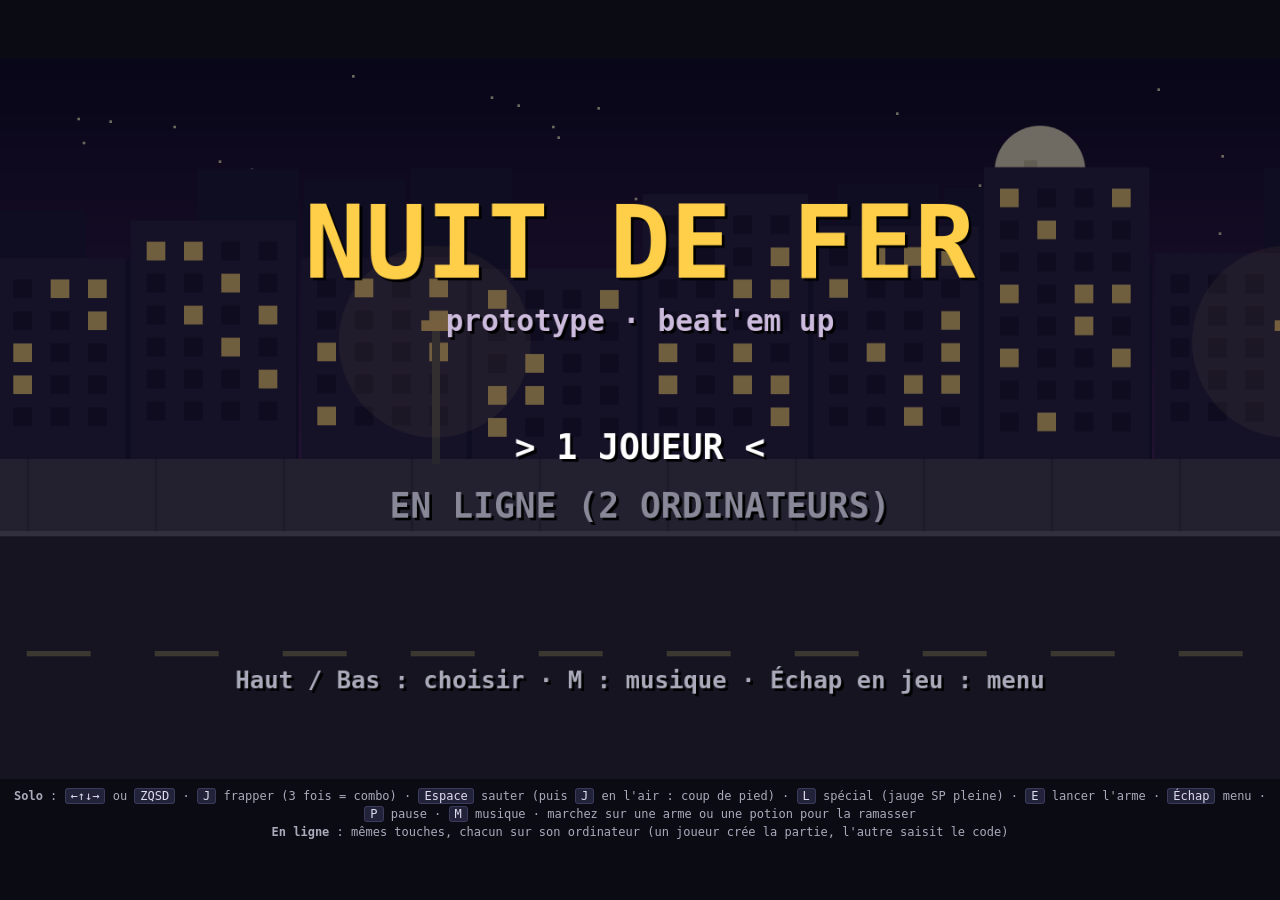
==== commit bdbee2a2: "Regroupe le code par élément du jeu (héros, ennemis, armes, objets, tonneaux, projectiles, effets, n" ====
--- a/index.html
+++ b/index.html
@@ -26,17 +26,21 @@
 <script src="js/config.js"></script>
 <script src="js/input.js"></script>
 <script src="js/audio.js"></script>
-<script src="js/data.js"></script>
 <script src="js/state.js"></script>
+<script src="js/level.js"></script>
+<script src="js/weapons.js"></script>
+<script src="js/heroes.js"></script>
+<script src="js/enemies.js"></script>
 <script src="js/combat.js"></script>
-<script src="js/players.js"></script>
-<script src="js/enemies.js"></script>
+<script src="js/barrels.js"></script>
+<script src="js/items.js"></script>
+<script src="js/projectiles.js"></script>
+<script src="js/effects.js"></script>
 <script src="js/net.js"></script>
 <script src="js/menus.js"></script>
 <script src="js/simulation.js"></script>
-<script src="js/render-base.js"></script>
-<script src="js/characters.js"></script>
-<script src="js/render-ui.js"></script>
+<script src="js/hud.js"></script>
+<script src="js/character-draw.js"></script>
 <script src="js/main.js"></script>
 </body>
 </html>
